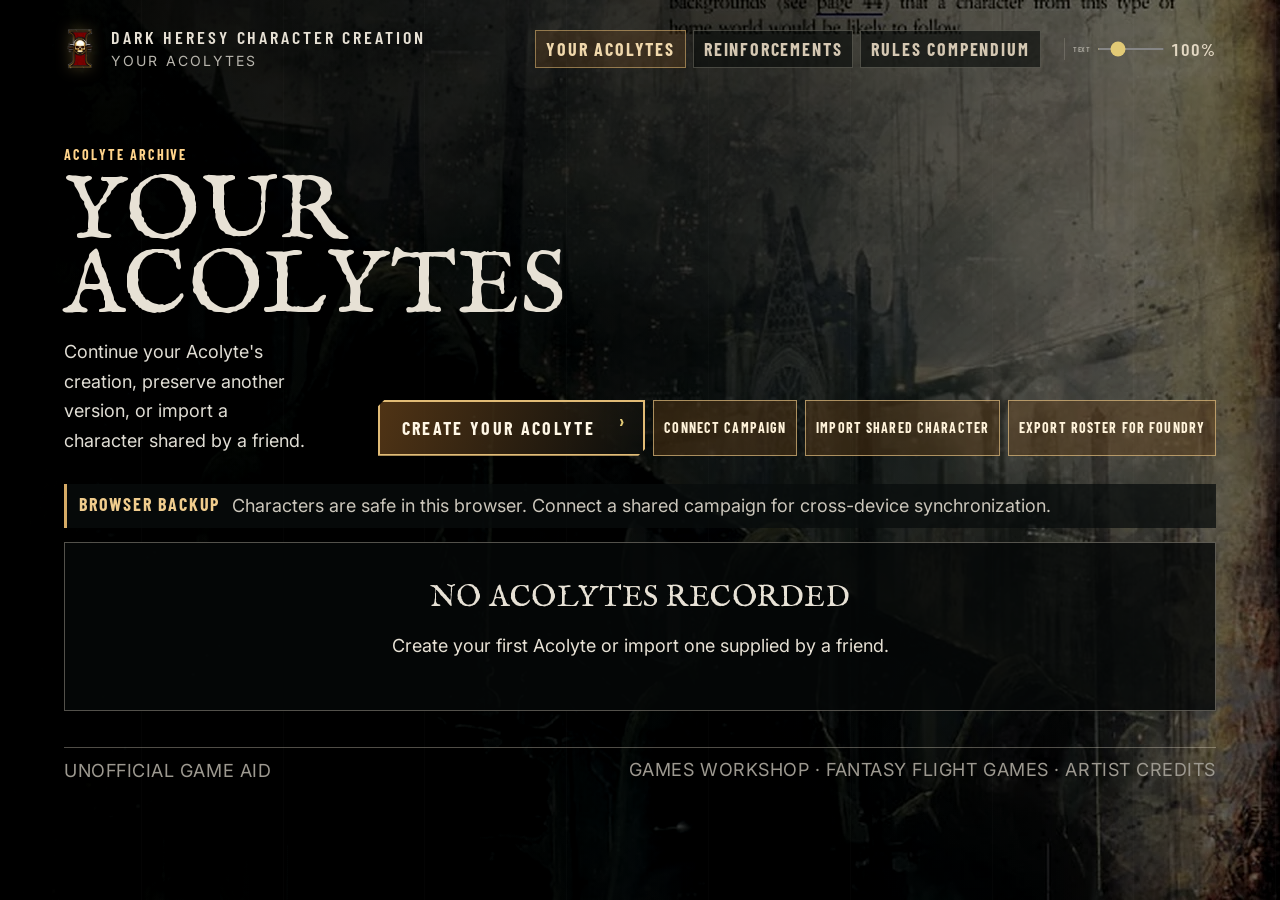
==== hosted/index.html @ 18591104 "Make skill rows direct test controls" ====
<!doctype html>
<html lang="en">
  <head>
    <meta charset="UTF-8" />
    <meta name="viewport" content="width=device-width, initial-scale=1.0" />
    <meta name="theme-color" content="#090d0d" />
    <meta name="dh2-edition" content="hosted" />
    <meta name="description" content="A cinematic Dark Heresy 2E character creation and campaign companion." />
    <title>Acolyte Induction · Dark Heresy 2E</title>
    <link rel="stylesheet" href="./src/styles.css?v=0.41.1" />
  </head>
  <body>
    <div id="app"></div>
    <script type="module" src="./src/main.js?v=0.41.1"></script>
  </body>
</html>
---- hosted/src/styles.css ----
@import url("https://fonts.googleapis.com/css2?family=Barlow+Condensed:wght@400;500;600;700&family=Inter:wght@400;500;600&display=swap");

@font-face {
  font-family: "IM FELL English";
  src:
    local("IM FELL English"),
    url("../public/assets/fonts/im-fell-english/IMFeENrm28P.ttf") format("truetype");
  font-style: normal;
  font-weight: 400;
  font-display: swap;
}

:root {
  color-scheme: dark;
  font-family: Inter, system-ui, sans-serif;
  color: #e7e1d5;
  background: #090d0d;
  --accent: #c88c45;
  --accent-hot: #efb15e;
  --muted: #b8b5ad;
  --line: rgba(235, 226, 208, 0.34);
  --font-antique: "Caslon Antique", "CaslonAntique", "IM FELL English", Georgia, serif;
}

* { box-sizing: border-box; }
html, body, #app { width: 100%; height: 100%; min-height: 100%; margin: 0; overflow: hidden; }
body { font-size: 18px; }
button, input, textarea { font: inherit; }
button { color: inherit; }
input, textarea, select, button { min-width: 0; }
img, canvas { max-width: 100%; }
button:focus-visible, input:focus-visible, textarea:focus-visible {
  outline: 3px solid #fff4d6;
  outline-offset: 4px;
}
select:focus-visible, summary:focus-visible, a:focus-visible {
  outline: 3px solid #fff4d6;
  outline-offset: 4px;
}
.sr-only {
  position: absolute !important;
  width: 1px !important;
  height: 1px !important;
  overflow: hidden !important;
  clip: rect(0, 0, 0, 0) !important;
  white-space: nowrap !important;
  clip-path: inset(50%) !important;
}
.skip-link {
  position: fixed;
  z-index: 100;
  left: 12px;
  top: 8px;
  padding: 10px 14px;
  background: #fff4d6;
  color: #080a09;
  font-weight: 700;
  transform: translateY(-160%);
}
.skip-link:focus { transform: none; }
.mobile-choice-control { display: none; }

.scene {
  --scene-image: none;
  position: relative;
  isolation: isolate;
  height: 100svh;
  min-height: 0;
  overflow: hidden;
  display: grid;
  grid-template-rows: auto 1fr auto;
  padding: 28px clamp(24px, 5vw, 80px) 30px;
  background:
    radial-gradient(circle at 69% 39%, rgba(156, 104, 51, 0.2), transparent 26%),
    linear-gradient(100deg, #070b0b 0%, #0b1111 46%, #121716 100%);
}

/* Every scene reserves the header and footer first. The active scene content may
   use all remaining space, but it can never push navigation below the viewport. */
.scene > .content {
  min-width: 0;
  min-height: 0;
  max-height: 100%;
}

.theme-guard { --accent: #a6a47b; --accent-hot: #d1d09d; }
.theme-assassin { --accent: #b6533f; --accent-hot: #e87857; }
.theme-assessment { --accent: #b9a15e; --accent-hot: #e2ca76; }

.scene::after {
  content: "";
  position: absolute;
  z-index: -3;
  inset: 0;
  background: linear-gradient(90deg, rgba(3, 6, 6, .94) 0%, rgba(3, 6, 6, .64) 48%, rgba(3, 6, 6, .22) 100%);
}

.scene-art {
  position: absolute;
  z-index: -4;
  inset: 0;
  background-image: var(--scene-image),
    repeating-linear-gradient(90deg, transparent 0 11vw, rgba(255,255,255,.018) 11vw calc(11vw + 1px)),
    linear-gradient(135deg, transparent 52%, rgba(100, 86, 59, .14));
  background-size: var(--scene-size, cover), auto, auto;
  background-position: var(--scene-position, 68% center), center, center;
  background-repeat: no-repeat, repeat, no-repeat;
  filter: saturate(.62) contrast(1.08);
  transform: scale(1.015);
  animation: settle 12s ease-out both;
}

html[data-edition="hosted"] .review-sheet {
  background-image:
    linear-gradient(145deg, rgba(6, 12, 12, .95), rgba(19, 21, 17, .88)),
    radial-gradient(circle at 78% 18%, rgba(210, 158, 76, .13), transparent 35%);
}

html[data-edition="hosted"] .sound:disabled {
  cursor: not-allowed;
  opacity: .45;
}

#dice-layer.flat-dice-active #dice-box {
  display: flex;
  align-items: center;
  justify-content: center;
  gap: clamp(12px, 2.8vw, 30px);
  perspective: 700px;
}

.flat-die {
  display: grid;
  width: clamp(68px, 10vw, 118px);
  aspect-ratio: 1;
  place-items: center;
  border: 3px solid #d8b771;
  background:
    linear-gradient(145deg, rgba(127, 36, 31, .98), rgba(51, 12, 13, .98));
  box-shadow:
    inset 0 0 0 3px rgba(10, 13, 12, .9),
    inset 0 0 22px rgba(255, 210, 124, .18),
    0 12px 35px rgba(0, 0, 0, .55);
  color: #fff4cf;
  font: 700 clamp(2rem, 5vw, 4.5rem)/1 "Barlow Condensed", sans-serif;
  clip-path: polygon(12% 0, 88% 0, 100% 12%, 100% 88%, 88% 100%, 12% 100%, 0 88%, 0 12%);
  animation: flat-die-tumble .62s cubic-bezier(.22, .8, .25, 1) both;
}

.flat-die:nth-child(even) {
  animation-direction: reverse;
}

.flat-die.resolved {
  filter: brightness(1.14);
}

@keyframes flat-die-tumble {
  0% { opacity: 0; transform: translate3d(0, -70px, -120px) rotate(0deg) scale(.62); }
  45% { opacity: 1; transform: translate3d(18px, 12px, 30px) rotate(190deg) scale(1.08); }
  72% { transform: translate3d(-7px, -4px, 0) rotate(328deg) scale(.96); }
  100% { transform: translate3d(0, 0, 0) rotate(360deg) scale(1); }
}

.grain {
  position: absolute;
  z-index: 8;
  inset: 0;
  pointer-events: none;
  opacity: .045;
  background-image:
    repeating-linear-gradient(0deg, rgba(255,255,255,.04) 0 1px, transparent 1px 4px),
    repeating-linear-gradient(90deg, transparent 0 7px, rgba(255,255,255,.018) 7px 8px);
}

.fog {
  position: absolute;
  z-index: -1;
  bottom: -8%;
  left: 14%;
  width: 62vw;
  height: 30vh;
  pointer-events: none;
  opacity: .055;
  border-radius: 50%;
  background: radial-gradient(ellipse, rgba(213,199,164,.72), transparent 68%);
  animation: drift 32s ease-in-out infinite alternate;
}

.topbar, .controls { display: flex; align-items: center; position: relative; z-index: 10; }
.topbar { gap: 15px; }
.sigil {
  width: 32px;
  height: 40px;
  display: block;
  flex: 0 0 auto;
  object-fit: contain;
  filter: drop-shadow(0 0 7px rgba(223, 189, 92, .26));
}
.brand { display: flex; flex-direction: column; text-transform: uppercase; }
.brand strong { font: 600 18px/1 "Barlow Condensed", sans-serif; letter-spacing: .16em; }
.brand span { margin-top: 6px; color: var(--muted); font-size: 11px; letter-spacing: .15em; }
.roster-button { margin-left: auto; border: 1px solid rgba(235,226,208,.25); padding: 7px 10px; background: rgba(7,10,9,.62); color: #d4c7b2; font: 700 9px "Barlow Condensed",sans-serif; letter-spacing: .13em; text-transform: uppercase; cursor: pointer; }
.roster-button:hover { border-color: var(--accent); color: #fff0d0; }
.roster-button + .roster-button { margin-left: 0; }
.section-nav {
  display: flex;
  align-items: center;
  gap: 7px;
  margin-left: auto;
}
.section-nav .roster-button { margin-left: 0; }
.section-nav .roster-button[aria-current="page"] {
  border-color: rgba(225, 187, 118, .54);
  background: rgba(112, 75, 32, .3);
  color: #f0d8ac;
  cursor: default;
  opacity: 1;
}
.section-nav-embedded span {
  border: 1px solid rgba(225, 187, 118, .38);
  color: var(--accent-hot);
  font: 700 10px "Barlow Condensed", sans-serif;
  letter-spacing: .14em;
  padding: 8px 11px;
  text-transform: uppercase;
}
.nav-narrow { display: none; }
.audio-controls { display: flex; align-items: center; gap: 8px; }
.sound { width: 42px; height: 36px; padding: 0 8px; display: flex; align-items: center; justify-content: center; gap: 4px; border-radius: 18px; border: 1px solid var(--line); background: rgba(8, 11, 10, .35); cursor: pointer; }
.sound:hover, .sound.playing { border-color: var(--accent); color: var(--accent-hot); }
.sound-icon { min-width: 1em; font-size: 8px; line-height: 1; text-align: center; }
.sound-waves { height: 12px; display: flex; align-items: center; gap: 2px; }
.sound-waves i { display: block; width: 2px; height: 4px; background: currentColor; opacity: .7; }
.sound.playing .sound-waves i { animation: meter .8s ease-in-out infinite alternate; }
.sound.playing .sound-waves i:nth-child(2) { animation-delay: -.4s; }
.sound.playing .sound-waves i:nth-child(3) { animation-delay: -.2s; }
.sound.sound-error { border-color: #a24e3b; color: #d36c52; }
.volume-control, .text-size-control { display: flex; align-items: center; gap: 6px; color: #aaa79e; font: 600 8px "Barlow Condensed",sans-serif; letter-spacing: .12em; }
.volume-control input, .text-size-control input { width: 68px; height: 2px; margin: 0; accent-color: var(--accent-hot); cursor: pointer; }
.text-size-control { padding-left: 8px; border-left: 1px solid rgba(235,226,208,.18); }
.text-size-control output { min-width: 34px; color: #e2d7c2; font-variant-numeric: tabular-nums; letter-spacing: .05em; }

html[data-text-size="medium"] .scene,
html[data-text-size="large"] .scene,
html[data-text-size="extra-large"] .scene {
  padding-top: clamp(12px, 2.2vh, 22px);
  padding-bottom: clamp(12px, 2.2vh, 22px);
}
html[data-text-size="medium"] .content:not(.management-content),
html[data-text-size="large"] .content:not(.management-content),
html[data-text-size="extra-large"] .content:not(.management-content) {
  align-self: stretch;
  display: flex;
  flex-direction: column;
  justify-content: center;
  min-height: 0;
  max-height: 100%;
  margin-top: 5px;
  margin-bottom: 5px;
  overflow-y: auto;
  overscroll-behavior: contain;
  scrollbar-width: thin;
  scrollbar-color: var(--accent) rgba(0,0,0,.2);
  padding-right: 8px;
}
.content.is-overflowing:not(.management-content) {
  align-self: stretch;
  justify-content: flex-start;
  overflow-y: auto;
  overscroll-behavior: contain;
  scrollbar-width: thin;
  scrollbar-color: var(--accent) rgba(0,0,0,.2);
}
html[data-text-size="large"] .scene-review .content,
html[data-text-size="extra-large"] .scene-review .content { max-height: none; overflow: hidden; padding-right: 0; }

html[data-text-size="medium"] .management-content,
html[data-text-size="large"] .management-content,
html[data-text-size="extra-large"] .management-content {
  align-self: stretch;
  display: grid;
  grid-template-rows: auto auto auto auto minmax(0, 1fr);
  width: 100%;
  max-width: 1440px;
  margin: 6px 0;
  overflow: hidden;
}
html[data-text-size="medium"] .management-shell,
html[data-text-size="large"] .management-shell,
html[data-text-size="extra-large"] .management-shell {
  min-height: 0;
  max-height: none;
  margin-top: 8px;
}

html[data-text-size="extra-large"] .brand span,
html[data-text-size="extra-large"] .record {
  display: none;
}
html[data-text-size="extra-large"] .topbar { gap: 9px; }
html[data-text-size="extra-large"] .sigil { width: 27px; height: 34px; }
html[data-text-size="extra-large"] .content h1 { margin-top: 3px; margin-bottom: 7px; }
html[data-text-size="extra-large"] .content .kicker { margin-top: 4px; }
html[data-text-size="extra-large"] .identity-form { gap: 8px; margin-top: 13px; }
html[data-text-size="extra-large"] .identity-form input,
html[data-text-size="extra-large"] .identity-form textarea { padding-top: 5px; padding-bottom: 5px; }
html[data-text-size="extra-large"] .identity-form textarea { min-height: 38px; }
html[data-text-size="extra-large"] .has-selection .catalog-picker { margin-top: 8px; }
html[data-text-size="extra-large"] .choice-card { min-height: 0; padding-top: 11px; padding-bottom: 9px; }
html[data-text-size="extra-large"] .choice-lore { gap: 2px; margin-top: 4px; }
html[data-text-size="extra-large"] .mechanics-panel { margin-top: 5px; }
html[data-text-size="extra-large"] .mechanics-heading { padding-top: 4px; padding-bottom: 3px; }
html[data-text-size="extra-large"] .mechanics-panel dl div { padding-top: 4px; padding-bottom: 4px; }
html[data-text-size="extra-large"] .controls { gap: 12px; }
html[data-text-size="extra-large"] .actions { gap: 12px; }
html[data-text-size="extra-large"] .text-button { padding-top: 7px; padding-bottom: 7px; }
html[data-text-size="extra-large"] .primary-button { min-width: 190px; padding-top: 10px; padding-bottom: 10px; }
html[data-text-size="extra-large"] .progress { gap: 5px; }
html[data-text-size="extra-large"] .progress i { width: 15px; }

.content {
  position: relative; z-index: 2; align-self: center; width: min(720px, 63vw);
  margin: 6vh 0 7vh; animation: reveal .7s cubic-bezier(.2,.8,.2,1) both;
}
.has-selection .content {
  align-self: center;
  width: min(700px,64vw);
  margin: 12px 0;
}
.has-selection .eyebrow { margin: 0 0 4px; }
.has-selection .kicker { margin-top: 8px; font-size: clamp(15px,1.45vw,22px); }
.has-selection h1 { margin: 4px 0 10px; font-size: clamp(42px,5.5vw,76px); line-height: .9; }
.has-selection .lede { max-width: 620px; font-size: clamp(14px,1.15vw,18px); line-height: 1.42; }
.eyebrow, .kicker, h1 { font-family: "Barlow Condensed", sans-serif; text-transform: uppercase; }
.eyebrow { color: #ffd48b; font-size: 14px; line-height: 1.3; letter-spacing: .14em; font-weight: 700; text-shadow: 0 1px 6px #000; }
.kicker { margin: 24px 0 0; color: #d4d0c7; font-size: clamp(18px, 2vw, 28px); line-height: 1.25; letter-spacing: .12em; }
h1 { max-width: 820px; margin: 8px 0 20px; font-size: clamp(52px, 7.2vw, 112px); letter-spacing: -.02em; line-height: .82; font-weight: 500; text-wrap: balance; }
.lede { max-width: 640px; margin: 0; color: #e0ddd4; font-size: clamp(17px, 1.4vw, 21px); line-height: 1.65; text-wrap: balance; text-shadow: 0 1px 8px #000; }

.facts { display: grid; grid-template-columns: repeat(2, minmax(180px, 1fr)); gap: 1px; max-width: 600px; margin: 34px 0 0; background: var(--line); border: 1px solid var(--line); }
.facts div { padding: 13px 16px; background: rgba(8, 12, 11, .78); backdrop-filter: blur(12px); }
.facts dt { color: #8f8d85; font-size: 9px; letter-spacing: .17em; text-transform: uppercase; }
.facts dd { margin: 5px 0 0; font: 500 17px "Barlow Condensed", sans-serif; letter-spacing: .04em; }

.catalog-picker { display: grid; grid-template-columns: 42px minmax(0, 500px) 42px; align-items: center; gap: 14px; margin-top: 20px; }
.has-selection .catalog-picker { grid-template-columns: 38px minmax(0, 440px) 38px; gap: 11px; }
.catalog-arrow { width: 42px; height: 68px; border: 1px solid var(--line); background: rgba(5,8,8,.48); color: var(--accent-hot); font-size: 28px; cursor: pointer; }
.catalog-arrow:hover { border-color: var(--accent); background: rgba(126,83,38,.18); }
.choice-card { position: relative; min-height: 120px; padding: 20px 22px 15px; border: 2px solid rgba(236,218,181,.62); background: linear-gradient(110deg,rgba(5,9,8,.94),rgba(13,15,13,.82)); backdrop-filter: blur(14px); clip-path: polygon(8px 0,100% 0,100% calc(100% - 8px),calc(100% - 8px) 100%,0 100%,0 8px); box-shadow: inset 0 0 0 1px rgba(0,0,0,.7), 0 12px 42px rgba(0,0,0,.28); }
.selection-state { position: absolute; right: 14px; top: 10px; color: #fff2d1; font: 700 10px "Barlow Condensed",sans-serif; letter-spacing: .13em; text-transform: uppercase; }
.choice-card h2 { margin: 2px 0 6px; font: 500 25px "Barlow Condensed",sans-serif; text-transform: uppercase; letter-spacing: .04em; }
.choice-card > p:not(.choice-source) { margin: 0; color: #ddd9cf; font-size: 14px; line-height: 1.4; }
.choice-lore { display: grid; gap: 5px; margin: 8px 0 0; padding: 0; list-style: none; }
.choice-lore li { position: relative; padding-left: 14px; color: #e8e4db; font-size: 12px; line-height: 1.45; }
.choice-lore li::before { content: ""; position: absolute; left: 0; top: .52em; width: 6px; height: 1px; background: var(--accent-hot); box-shadow: 0 0 5px var(--accent); }
.choice-card > span:not(.selection-state) { display: inline-block; margin-top: 8px; color: #f0dfbc; font: 600 12px "Barlow Condensed",sans-serif; letter-spacing: .08em; text-transform: uppercase; }
.choice-source { margin: 0; color: #ffd48b; font-size: 11px; font-weight: 600; letter-spacing: .16em; text-transform: uppercase; }
.catalog-slots { display: grid; grid-template-columns: repeat(var(--slot-count),minmax(8px,1fr)); gap: 6px; width: min(440px,calc(100% - 98px)); margin: 9px 0 0 49px; }
.catalog-slot { height: 5px; min-width: 0; border: 0; padding: 0; background: rgba(224,216,199,.22); box-shadow: inset 0 0 0 1px rgba(255,255,255,.05); cursor: pointer; transition: background-color .16s ease,box-shadow .16s ease,transform .16s ease; }
.catalog-slot:hover { background: rgba(239,177,94,.58); transform: scaleY(1.45); }
.catalog-slot.active { background: var(--accent-hot); box-shadow: 0 0 9px var(--accent),inset 0 0 0 1px rgba(255,255,255,.55); transform: scaleY(1.45); }
.catalog-randomizers {
  display: grid;
  grid-template-columns: repeat(2, minmax(0, 1fr));
  gap: 7px;
  width: min(440px, calc(100% - 98px));
  margin: 10px 0 0 49px;
}
.catalog-randomizers .compact-button {
  min-width: 0;
  border-color: rgba(225, 187, 118, .34);
  background: rgba(5, 9, 8, .76);
}
.catalog-randomizers .compact-button:hover,
.catalog-randomizers .compact-button:focus-visible {
  border-color: #e1bb76;
  background: rgba(112, 75, 32, .35);
}
.catalog-randomizers small {
  grid-column: 1 / -1;
  color: #c4bfb4;
  font-size: 11px;
  line-height: 1.5;
}
.catalog-stage-layout,
.catalog-selection-column { min-width: 0; }
.catalog-stage-layout { flex: 0 0 auto; }

.identity-form { display: grid; gap: 16px; max-width: 580px; margin-top: 30px; position: relative; z-index: 30; pointer-events: auto; }
.identity-form label { display: grid; gap: 7px; }
.identity-form label span { color: #a9a69d; font-size: 9px; letter-spacing: .17em; text-transform: uppercase; }
.identity-form input, .identity-form textarea { width: 100%; border: 0; border-bottom: 1px solid var(--line); padding: 10px 2px; background: rgba(6, 10, 9, .36); color: #eee9de; outline: none; pointer-events: auto; user-select: text; cursor: text; }
.identity-form input:focus, .identity-form textarea:focus { border-color: var(--accent-hot); }
.identity-form input:first-of-type { font: 500 22px "Barlow Condensed", sans-serif; letter-spacing: .06em; text-transform: uppercase; }
.identity-form textarea { min-height: 56px; resize: vertical; }
.split-fields { display: grid; grid-template-columns: 1fr 1fr; gap: 18px; }
.personal-history-card { max-height: 42vh; overflow: auto; border: 1px solid rgba(225,187,118,.28); background: rgba(5,9,8,.62); }
.personal-history-card summary { display: flex; justify-content: space-between; gap: 16px; padding: 11px 13px; color: #f1d29a; cursor: pointer; }
.personal-history-card summary strong { font: 700 13px "Barlow Condensed",sans-serif; letter-spacing: .07em; text-transform: uppercase; }
.personal-history-card summary span { color: #aaa69d; font-size: 10px; }
.personal-history-card > p { margin: 0; padding: 0 13px 10px; color: #bbb6aa; font-size: 11px; line-height: 1.45; }
.personal-history-grid { display: grid; grid-template-columns: repeat(2,minmax(0,1fr)); gap: 11px; padding: 0 13px 13px; }
.personal-history-grid label:last-child { grid-column: 1 / -1; }
.personal-history-grid textarea { min-height: 52px; padding: 7px 8px; border: 1px solid rgba(255,255,255,.16); }

.record { position: absolute; z-index: 2; right: clamp(24px, 5vw, 80px); top: 50%; width: 180px; padding: 14px 0 14px 18px; border-left: 1px solid var(--line); transform: translateY(-50%); }
.record span { color: var(--muted); font-size: 10px; letter-spacing: .18em; text-transform: uppercase; }
.record strong { display: block; margin: 9px 0 12px; font: 500 17px "Barlow Condensed", sans-serif; text-transform: uppercase; letter-spacing: .06em; }
.record p { margin: 6px 0; color: #d0cdc4; font-size: 13px; }
.has-selection .record { top: 15%; transform: none; }
.mechanics-panel { position: static; width: 100%; overflow: hidden; margin-top: 12px; border: 1px solid rgba(238,219,181,.56); border-top-width: 3px; padding: 0; background: linear-gradient(145deg,rgba(5,8,8,.9),rgba(13,16,15,.78)); box-shadow: 0 18px 60px rgba(0,0,0,.35), inset 0 0 30px rgba(196,138,62,.04); backdrop-filter: blur(12px); clip-path: polygon(9px 0,100% 0,100% calc(100% - 9px),calc(100% - 9px) 100%,0 100%,0 9px); }
.mechanics-heading { padding: 7px 12px 6px; border-bottom: 1px solid var(--line); background: repeating-linear-gradient(90deg,rgba(255,255,255,.025) 0 1px,transparent 1px 8px); text-transform: uppercase; }
.mechanics-heading strong { display: block; color: #fff8e8; font: 600 16px "Barlow Condensed",sans-serif; letter-spacing: .06em; }
.mechanics-panel dl { display: grid; grid-template-columns: repeat(2,minmax(0,1fr)); margin: 0; }
.mechanics-panel dl div { display: grid; grid-template-columns: 92px 1fr; gap: 8px; min-width: 0; padding: 7px 10px; border-right: 1px solid rgba(235,226,208,.17); border-bottom: 1px solid rgba(235,226,208,.17); }
.mechanics-panel dl div:last-child { border-bottom: 0; }
.mechanics-panel dt { color: #f2d7a4; font: 700 10px/1.25 "Barlow Condensed",sans-serif; letter-spacing: .07em; text-transform: uppercase; }
.mechanics-panel dd { margin: 0; color: #ebe7df; font-size: 11px; line-height: 1.45; }
.psyker-path-clarification { display: grid; grid-template-columns: auto minmax(0,1fr); gap: 10px; margin: 10px; border: 1px solid rgba(198,153,79,.55); padding: 10px 12px; background: linear-gradient(135deg,rgba(65,38,76,.72),rgba(10,15,17,.88)); box-shadow: inset 3px 0 0 #c6974f; }
.psyker-path-mark { display: grid; place-items: center; width: 32px; height: 32px; border: 1px solid rgba(230,206,154,.5); color: #f0d49c; font: 700 19px/1 Georgia,serif; }
.psyker-path-clarification strong { color: #fff2d2; font: 700 13px/1.25 "Barlow Condensed",sans-serif; letter-spacing: .025em; }
.psyker-path-clarification p { margin: 4px 0; color: #eee8dd; font-size: 11px; line-height: 1.5; }
.psyker-path-clarification small { display: block; color: #d9c58f; font-size: 10px; line-height: 1.45; }
.elite-inspector > .psyker-path-clarification { grid-column: 1 / -1; margin: 0; }
.mechanic-modifiers {
  display: flex;
  flex-wrap: wrap;
  align-items: baseline;
  gap: 4px 10px;
}
.mechanic-modifier { white-space: nowrap; }
.controls { justify-content: space-between; gap: 24px; }
.actions { display: flex; align-items: center; gap: 24px; }
.text-button { border: 0; padding: 12px 0; background: transparent; color: #d3cfc5; font: 700 13px "Barlow Condensed", sans-serif; letter-spacing: .16em; text-transform: uppercase; cursor: pointer; }
.text-button:hover:not(:disabled) { color: #fff; }
.text-button:disabled { opacity: .25; cursor: default; }

#characteristic-roll-dialog { width: min(46rem, calc(100vw - 2rem)); max-height: 85dvh; overflow-y: auto; }
.characteristic-roll-results { display: grid; grid-template-columns: repeat(2, minmax(0, 1fr)); column-gap: 1.5rem; margin: 1rem 0; }
@media (max-width: 600px) { .characteristic-roll-results { grid-template-columns: minmax(0, 1fr); } }
.characteristic-roll-results > div { display: grid; grid-template-columns: minmax(0, 1fr) auto; gap: .15rem .75rem; padding: .55rem 0; border-bottom: 1px solid #665331; }
.characteristic-roll-results strong { color: #f2d58b; overflow-wrap: anywhere; }
.characteristic-roll-results span { grid-column: 1; font-size: .85em; color: #c8c3b7; line-height: 1.4; }
.characteristic-roll-results b { grid-column: 2; grid-row: 1 / span 2; align-self: center; font-size: 1.4em; color: #fff0c8; font-variant-numeric: tabular-nums; }
.primary-button { min-width: 220px; border: 2px solid #e1bb76; padding: 15px 17px 15px 22px; display: flex; justify-content: space-between; gap: 24px; background: linear-gradient(110deg, rgba(137, 89, 37, .58), rgba(13, 15, 13, .86)); color: #fff7e6; font: 700 14px "Barlow Condensed", sans-serif; letter-spacing: .13em; text-transform: uppercase; cursor: pointer; clip-path: polygon(7px 0, 100% 0, 100% calc(100% - 7px), calc(100% - 7px) 100%, 0 100%, 0 7px); }
.primary-button:hover { border-color: var(--accent-hot); box-shadow: 0 0 28px rgba(199, 136, 60, .15); }
.primary-button:disabled { border-color: rgba(255,255,255,.18); background: rgba(45,43,39,.5); color: #858077; box-shadow: none; cursor: not-allowed; }
.primary-button span { color: var(--accent-hot); font-size: 18px; line-height: .55; }
.progress { display: flex; gap: 8px; }
.progress i { width: 22px; height: 2px; background: rgba(255,255,255,.16); }
.progress i.done { background: rgba(205, 176, 126, .45); }
.progress i.active { background: var(--accent-hot); box-shadow: 0 0 9px var(--accent); }

.management-scene::after { background: linear-gradient(90deg,rgba(3,6,6,.97),rgba(3,6,6,.89) 68%,rgba(3,6,6,.7)); }
.management-scene .record { display: none; }
.management-content {
  align-self: stretch;
  justify-self: center;
  display: grid;
  grid-template-rows: auto auto auto auto minmax(0,1fr);
  width: 100%;
  max-width: 1440px;
  min-width: 0;
  min-height: 0;
  margin: clamp(5px,1.3vh,12px) 0;
  overflow: hidden;
}
.management-content > .eyebrow { grid-row: 1; }
.management-content > .kicker { grid-row: 2; }
.management-content > h1 { grid-row: 3; }
.management-content > .lede { grid-row: 4; }
.management-content > .management-shell { grid-row:5; }
.management-content .kicker { margin-top: 7px; font-size: 16px; }
.management-content h1 { margin: 4px 0 8px; font-size: clamp(35px,4vw,58px); line-height: .94; }
.management-content .lede { max-width: 900px; font-size: 14px; line-height: 1.5; }
.management-shell { min-height: 0; max-height: none; margin-top: 9px; overflow: auto; border: 1px solid var(--line); background: rgba(6,9,9,.82); box-shadow: 0 18px 60px rgba(0,0,0,.32); backdrop-filter: blur(14px); }
.management-heading { display: flex; justify-content: space-between; gap: 20px; padding: 11px 14px; border-bottom: 1px solid var(--line); color: #d8d3c7; font-size: 12px; }
.management-heading span { color: var(--accent-hot); text-transform: uppercase; letter-spacing: .12em; }
.characteristic-grid { display: grid; grid-template-columns: repeat(2,minmax(0,1fr)); }
.characteristic-entry { display: grid; grid-template-columns: minmax(130px,1fr) 72px minmax(160px,1.1fr); align-items: center; gap: 10px; min-height: 82px; padding: 9px 12px; border-right: 1px solid rgba(255,255,255,.1); border-bottom: 1px solid rgba(255,255,255,.1); }
.characteristic-entry.complete { background: linear-gradient(90deg,rgba(122,91,42,.13),transparent); }
.fixed-characteristic { border-left:2px solid rgba(198,154,75,.55); }
.fixed-characteristic > p { margin:0; max-width:270px; color:#b8b1a5; font:11px/1.4 Arial,sans-serif; }
.characteristic-name { display: grid; grid-template-columns: 31px 1fr; align-items: center; }
.characteristic-name > span { grid-row: 1 / 3; color: var(--accent-hot); font: 600 20px "Barlow Condensed",sans-serif; }
.characteristic-name strong { font: 600 16px "Barlow Condensed",sans-serif; text-transform: uppercase; letter-spacing: .05em; }
.characteristic-name small,.characteristic-result small,.advance-rows small { display: block; color: #aaa69d; font-size: 9px; line-height: 1.3; }
.characteristic-result strong { display: block; color: #fff4dc; font: 600 31px "Barlow Condensed",sans-serif; }
.roll-actions,.dual-actions { display: flex; align-items: center; gap: 8px; }
.compact-button { border: 1px solid rgba(229,194,130,.68); padding: 8px 10px; background: rgba(104,68,28,.42); color: #fff3da; font: 700 11px "Barlow Condensed",sans-serif; letter-spacing: .08em; text-transform: uppercase; cursor: pointer; }
.compact-button:hover { border-color: var(--accent-hot); background: rgba(137,89,37,.58); }
.manual-result { display: grid; gap: 3px; color: #aaa69d; font-size: 8px; letter-spacing: .1em; text-transform: uppercase; }
.manual-result input { width: 74px; border: 1px solid rgba(255,255,255,.22); padding: 7px 6px; background: #080c0b; color: #fff; }
.rules-footnote { margin: 0; padding: 9px 13px; color: #bbb6aa; font-size: 10px; }
.ceremony-grid { display: grid; grid-template-columns: repeat(2,minmax(0,1fr)); overflow: hidden; }
.ceremony-card { min-height: 280px; padding: 28px; border-right: 1px solid var(--line); }
.ceremony-card h2,.grant-panel h2,.advance-shop h2,.validation-panel h2 { margin: 5px 0 12px; font: 500 28px "Barlow Condensed",sans-serif; text-transform: uppercase; }
.ceremony-card > p:not(.choice-source) { max-width: 440px; color: #c8c3b8; line-height: 1.55; }
.ceremony-result { margin: 25px 0; color: #fff0cf; font: 600 54px "Barlow Condensed",sans-serif; }
.ceremony-result span { display: block; color: #bdb7ac; font: 500 13px Inter,sans-serif; }
.scene-characteristics .management-content > .lede,
.scene-fateWounds .management-content > .lede,
.scene-divination .management-content > .lede { display:none; }
.scene-fateWounds .management-content { grid-template-rows:auto auto auto auto minmax(0,1fr); }
.scene-fateWounds .ceremony-grid { align-self:start; align-content:start; }
.scene-fateWounds .ceremony-card { min-height:0; padding:18px 22px 20px; }
.scene-fateWounds .ceremony-card h2 { margin:0 0 4px; font-size:25px; }
.scene-fateWounds .ceremony-card > p { margin:0; font-size:11px; }
.scene-fateWounds .ceremony-result { margin:14px 0; font-size:42px; }
.divination-layout { display: grid; grid-template-columns: minmax(0,1.25fr) minmax(280px,.75fr); }
.divination-card,.divination-reference { min-height: 315px; padding: 24px; }
.divination-card { border-right: 1px solid var(--line); }
.divination-card h2 { max-width: 700px; margin: 8px 0 10px; color: #fff0d0; font: 500 clamp(28px,3vw,46px) "Barlow Condensed",sans-serif; line-height: 1; text-transform: uppercase; }
.divination-card > p:not(.choice-source),.divination-reference > p:not(.choice-source) { color: #cbc5b8; font-size: 12px; line-height: 1.55; }
.divination-die { margin: 20px 0; color: #fff3d8; font: 600 62px "Barlow Condensed",sans-serif; line-height: .85; }
.divination-die span { display: block; margin-top: 9px; color: #a9a49a; font: 600 9px Inter,sans-serif; letter-spacing: .16em; text-transform: uppercase; }
.divination-reference dl { display: grid; grid-template-columns: 76px 1fr; margin: 18px 0 0; border-top: 1px solid var(--line); }
.divination-reference dt,.divination-reference dd { margin: 0; padding: 9px 0; border-bottom: 1px solid var(--line); font-size: 11px; line-height: 1.45; }
.divination-reference dt { color: #e8c88e; font: 700 10px "Barlow Condensed",sans-serif; letter-spacing: .08em; text-transform: uppercase; }
.divination-reference dd { color: #ded8cc; }
.divination-adjustments { display: grid; gap: 7px; margin-top: 12px; }
.divination-resolution-card { display: grid; gap: 8px; border: 1px solid rgba(225,187,118,.32); padding: 10px; background: rgba(110,76,35,.13); }
.divination-resolution-card > strong { color: #ffe4ad; font: 600 15px "Barlow Condensed",sans-serif; text-transform: uppercase; }
.divination-resolution-card > span,.divination-resolution-card > p { margin: 0; color: #c7c1b5; font-size: 10px; line-height: 1.45; }
.divination-resolution-card label,.exceptional-panel > label,.exceptional-result > label { display: grid; gap: 5px; color: #c5bfb4; font-size: 9px; letter-spacing: .08em; text-transform: uppercase; }
.divination-resolution-card select,.exceptional-panel select,.exceptional-result input { width: 100%; min-height: 38px; }
.applied-change,.divination-choice { display: grid; grid-template-columns: 1fr auto; align-items: center; gap: 10px; border: 1px solid rgba(225,187,118,.32); padding: 8px 10px; background: rgba(110,76,35,.16); }
.applied-change span,.divination-choice span { color: #bcb6aa; font-size: 8px; letter-spacing: .11em; text-transform: uppercase; }
.applied-change strong { color: #ffe4ad; font: 600 15px "Barlow Condensed",sans-serif; text-transform: uppercase; }
.divination-choice select { min-width: 150px; padding: 6px 8px; }
.aptitude-ledger { display: grid; grid-template-columns: 1fr 1.2fr 1fr; min-height: 310px; }
.aptitude-ledger section { padding: 20px; border-right: 1px solid var(--line); }
.scene-aptitudes .management-content > .management-shell {
  align-self: center;
  width: 100%;
  max-height: 100%;
  margin-top: 0;
}
html[data-text-size="large"] .scene-aptitudes .management-content > .kicker,
html[data-text-size="extra-large"] .scene-aptitudes .management-content > .kicker,
html[data-text-size="extra-large"] .scene-aptitudes .management-content > .lede {
  display: none;
}
html[data-text-size="extra-large"] .scene-aptitudes .management-content > h1 {
  font-size: 36px;
}
.tag-list { display: flex; flex-wrap: wrap; gap: 7px; margin-top: 13px; }
.tag-list span { border: 1px solid rgba(255,255,255,.19); padding: 6px 8px; background: rgba(255,255,255,.04); color: #d8d4ca; font-size: 10px; text-transform: uppercase; }
.tag-list.final span { border-color: rgba(225,187,118,.48); color: #ffe6b6; }
.replacement-grid { display: grid; gap: 12px; margin-top: 15px; }
.replacement-grid label,.acquisition-list label { display: grid; gap: 5px; color: #aaa69d; font-size: 9px; letter-spacing: .1em; text-transform: uppercase; }
select,.acquisition-list input,.choice-resolution textarea { border: 1px solid rgba(255,255,255,.2); padding: 9px; background: #080c0b; color: #eee7d9; }
.grants-grid,.equipment-layout { display: grid; grid-template-columns: repeat(2,minmax(0,1fr)); }
.grants-grid { grid-template-columns: repeat(4,minmax(0,1fr)); }
.grant-panel { min-height: 110px; padding: 13px; border-right: 1px solid var(--line); border-bottom: 1px solid var(--line); }
.grant-panel p { color: #aaa69d; font-size: 11px; line-height: 1.45; }
.grant-entry { padding: 7px 9px; border-left: 2px solid var(--accent); color: #ddd8ce; font-size: 11px; line-height: 1.4; }
.grant-entry + .grant-entry { margin-top: 5px; }
.grant-choice-list { display: grid; gap: 8px; margin-top: 10px; }
.grant-choice-list label { display: grid; grid-template-columns: minmax(0,1fr) minmax(130px,.8fr); align-items: center; gap: 8px; color: #ddd8ce; font-size: 10px; }
.grant-choice-list label span { min-width: 0; }
.grant-choice-list small { display: block; overflow: hidden; color: #99958c; font-size: 8px; line-height: 1.25; text-overflow: ellipsis; white-space: nowrap; }
.grant-choice-item { display: grid; align-content: start; gap: 8px; min-width: 0; }
.grant-choice-item.has-talent-comparison { grid-column: 1 / -1; }
.starting-talent-comparison { display: grid; gap: 8px; border: 1px solid rgba(225,187,118,.32); padding: 9px; background: rgba(3,7,7,.7); }
.starting-talent-comparison > p { margin: 0; color: #c7c1b5; font-size: 10px; line-height: 1.45; }
.starting-talent-comparison > p strong { color: #f2d29b; }
.starting-talent-options { display: grid; grid-template-columns: repeat(2,minmax(0,1fr)); gap: 7px; }
.starting-talent-option { display: grid; align-content: start; gap: 6px; min-width: 0; border: 1px solid rgba(255,255,255,.13); padding: 9px; background: rgba(255,255,255,.025); }
.starting-talent-option.selected { border-color: #dfb36c; background: linear-gradient(145deg,rgba(151,100,37,.25),rgba(8,12,11,.82)); box-shadow: inset 2px 0 #dfb36c; }
.starting-talent-option header,.starting-talent-option footer { display: flex; align-items: baseline; justify-content: space-between; gap: 8px; }
.starting-talent-option header strong { color: #fff0d5; font: 600 14px/1.2 "Barlow Condensed",sans-serif; text-transform: uppercase; }
.starting-talent-option header span { color: #d9b778; font: 700 8px/1.2 "Barlow Condensed",sans-serif; letter-spacing: .08em; text-transform: uppercase; }
.starting-talent-option p { margin: 0; color: #ddd8ce; font-size: 10px; line-height: 1.5; }
.starting-talent-option footer { border-top: 1px solid rgba(255,255,255,.08); padding-top: 6px; color: #b7b1a6; font-size: 8px; line-height: 1.35; }
.starting-talent-option footer span { min-width: 0; }
.starting-talent-option footer small { flex: 0 0 auto; overflow: visible; color: #8f8a81; text-overflow: clip; white-space: normal; }
.starting-consequences {
  grid-column: 1 / -1;
  display: grid;
  grid-template-columns: repeat(auto-fit,minmax(min(360px,100%),1fr));
  min-width: 0;
}
.starting-consequences .exceptional-panel { grid-column: auto; }
.exceptional-panel { display: grid; align-content: start; gap: 9px; }
.exceptional-panel h2,.exceptional-panel p { margin: 0; }
.exceptional-result { display: grid; grid-template-columns: auto minmax(0,1fr); gap: 5px 10px; border: 1px solid rgba(225,187,118,.26); padding: 10px; background: rgba(4,8,7,.62); }
.exceptional-result > span { grid-row: 1 / span 2; min-width: 38px; color: #e8c88e; font: 700 12px "Barlow Condensed",sans-serif; }
.exceptional-result > div > strong { color: #fff0d1; font: 600 16px "Barlow Condensed",sans-serif; }
.exceptional-result > div > p { margin: 3px 0 0; color: #c7c1b5; font-size: 10px; line-height: 1.4; }
.exceptional-result > label,.exceptional-magnitude { grid-column: 1 / -1; }
.exceptional-magnitude { display: grid; grid-template-columns: minmax(0,1fr) auto auto; align-items: end; gap: 8px; border-top: 1px solid rgba(255,255,255,.1); padding-top: 8px; }
.exceptional-magnitude p { margin: 0; }
.exceptional-magnitude p strong,.exceptional-magnitude p span { display: block; }
.exceptional-magnitude p strong { color: #e8c88e; font-size: 10px; }
.exceptional-magnitude p span { color: #aaa69d; font-size: 9px; }

.scene-grants .management-content {
  align-self: stretch;
  display: grid;
  grid-template-rows: auto auto auto auto minmax(0,1fr);
  width: 100%;
  min-height: 0;
  margin: 8px 0;
}
.scene-grants .management-content > .eyebrow { margin: 0 0 2px; }
.scene-grants .management-content > .kicker { display: none; }
.scene-grants .management-content > h1 { margin: 0 0 4px; font-size: clamp(30px,3.2vw,48px); }
.scene-grants .management-content > .lede { margin: 0 0 7px; max-width: 1050px; }
.scene-grants .grants-grid {
  width: 100%;
  min-height: 0;
  max-height: none;
  margin-top: 0;
  grid-auto-rows: max-content;
  overflow: auto;
  align-content: start;
}
.scene-grants [data-grant-group="initial-skills"],
.scene-grants [data-grant-group="talents-and-traits"] { grid-column: span 2; }
.scene-grants [data-grant-group="granted-choices"] { grid-column: 1 / -1; }
.scene-grants .grant-entry { display: inline-block; margin: 3px 4px 3px 0; vertical-align: top; }
.scene-grants .grant-entry + .grant-entry { margin-top: 3px; }
.scene-grants .choice-resolution {
  display: grid;
  grid-template-columns: minmax(180px,.55fr) minmax(0,2fr);
  align-items: start;
  gap: 0 18px;
}
.scene-grants .choice-resolution h2,
.scene-grants .choice-resolution > p { grid-column: 1; }
.scene-grants .grant-choice-list {
  grid-column: 2;
  grid-row: 1 / span 2;
  grid-template-columns: repeat(2,minmax(0,1fr));
  margin-top: 0;
}
html[data-text-size="large"] .scene-grants .management-content > .lede,
html[data-text-size="extra-large"] .scene-grants .management-content > .lede { display: none; }
html[data-text-size="large"] .scene-grants .management-content > h1,
html[data-text-size="extra-large"] .scene-grants .management-content > h1 { font-size: 38px; }
html[data-text-size="large"] .scene-grants .grants-grid,
html[data-text-size="extra-large"] .scene-grants .grants-grid {
  grid-template-columns: repeat(2,minmax(0,1fr));
  grid-auto-rows: max-content;
  overflow-x: hidden;
  overflow-y: auto;
}
html[data-text-size="large"] .scene-grants .grant-panel,
html[data-text-size="extra-large"] .scene-grants .grant-panel { min-height: 0; overflow: visible; }
html[data-text-size="large"] .scene-grants .choice-resolution,
html[data-text-size="extra-large"] .scene-grants .choice-resolution { display: block; }
html[data-text-size="large"] .scene-grants .grant-choice-list,
html[data-text-size="extra-large"] .scene-grants .grant-choice-list {
  grid-template-columns: 1fr;
  grid-column: 1;
  grid-row: auto;
  margin-top: 10px;
}
html[data-text-size="large"] .starting-talent-option footer,
html[data-text-size="extra-large"] .starting-talent-option footer { align-items: flex-start; flex-wrap: wrap; }
.scene-grants .grant-entry,.scene-grants .grant-panel p { overflow-wrap: break-word; word-break: normal; }
.acquisition-list { display: grid; gap: 11px; margin-top: 15px; }
.scene-equipment .management-content > .eyebrow { margin-bottom: 2px; }
.scene-equipment .management-content > .kicker { margin-top: 2px; }
.scene-equipment .management-content > h1 { margin: 2px 0 5px; font-size: clamp(30px,3.4vw,50px); }
.scene-equipment .management-content > .lede { margin: 0 0 7px; max-width: 1050px; line-height: 1.35; }
.scene-equipment { padding-right: clamp(18px,3vw,48px); padding-left: clamp(18px,3vw,48px); }
.scene-equipment .armoury-layout { height: 100%; margin-top: 0; }
html[data-text-size="medium"] .scene-equipment .armoury-layout,
html[data-text-size="large"] .scene-equipment .armoury-layout,
html[data-text-size="extra-large"] .scene-equipment .armoury-layout { margin-top: 0; }
.armoury-layout { display: grid; grid-template-columns: minmax(310px,.74fr) minmax(0,1.66fr); min-width: 0; height: min(72vh,620px); overflow: hidden; }
.armoury-browser { display: grid; grid-template-rows: auto 1fr; min-height: 0; border-right: 1px solid var(--line); }
.armoury-toolbar { min-width: 0; overflow: hidden; padding: 14px; border-bottom: 1px solid var(--line); background: rgba(4,7,7,.82); }
.armoury-toolbar label { display: grid; gap: 4px; color: #b8b2a7; font-size: 8px; letter-spacing: .12em; text-transform: uppercase; }
.armoury-toolbar input { width: 100%; min-height: 42px; border: 1px solid rgba(255,255,255,.22); padding: 9px 10px; background: #080c0b; color: #fff1d5; }
.armoury-availability-filter { display: grid; gap: 6px; margin-top: 10px; }
.armoury-availability-filter > span { color: #b8b2a7; font: 700 8px/1.2 "Barlow Condensed",sans-serif; letter-spacing: .12em; text-transform: uppercase; }
.armoury-availability-filter > select { display: none; width: 100%; min-width: 0; min-height: 42px; border: 1px solid #d3a55c; padding: 7px 34px 7px 9px; background: #10100d; color: #ffe7b9; font-weight: 600; }
.armoury-availability-filter > div { display: grid; grid-template-columns: repeat(3,minmax(0,1fr)); gap: 5px; }
.armoury-availability-filter button { min-width: 0; min-height: 36px; border: 1px solid rgba(255,255,255,.15); padding: 5px; background: rgba(255,255,255,.035); color: #bbb6ac; font: 600 8px/1.15 "Barlow Condensed",sans-serif; letter-spacing: .035em; text-transform: uppercase; cursor: pointer; }
.armoury-availability-filter button small { display: block; margin-top: 2px; color: #8f8a81; font: 700 7px/1 "Barlow Condensed",sans-serif; }
.armoury-availability-filter button.active { border-color: #d3a55c; background: rgba(151,100,37,.34); color: #ffe7b9; box-shadow: inset 0 -2px #d3a55c; }
.armoury-availability-filter button.active small { color: #e4c68d; }
.armoury-availability-filter > small { color: #9e998f; font-size: 7px; line-height: 1.35; }
.armoury-categories { display: flex; width: 100%; min-width: 0; max-width: 100%; flex-wrap: wrap; gap: 6px; margin-top: 10px; }
.armoury-categories button { flex: 1 1 126px; min-height: 38px; border: 1px solid rgba(255,255,255,.15); padding: 6px 8px; background: rgba(255,255,255,.035); color: #b9b4aa; font: 600 8px/1.2 "Barlow Condensed",sans-serif; letter-spacing: .05em; text-align: center; text-transform: uppercase; cursor: pointer; }
.armoury-categories button.active { border-color: #d3a55c; background: rgba(151,100,37,.34); color: #ffe7b9; }
.armoury-list { min-height: 0; overflow-y: auto; scrollbar-color: #a77a3e #090d0c; scrollbar-width: thin; }
.armoury-item { position: relative; display: grid; width: 100%; grid-template-columns: minmax(0,1.35fr) minmax(86px,.65fr); gap: 5px 12px; overflow: hidden; border: 0; border-bottom: 1px solid rgba(255,255,255,.09); padding: 11px 12px; background: rgba(4,7,7,.68); color: #aaa69d; text-align: left; cursor: pointer; }
.armoury-item[hidden],.armoury-empty[hidden] { display: none; }
.armoury-empty { margin: 16px; border: 1px dashed rgba(255,255,255,.16); padding: 14px; color: #aaa49a; font-size: 10px; line-height: 1.45; text-align: center; }
.armoury-item:hover,.armoury-item.selected { background: linear-gradient(90deg,rgba(151,100,37,.3),rgba(8,12,11,.86)); }
.armoury-item.selected { box-shadow: inset 2px 0 #dfb36c; }
.armoury-item .item-name { color: #fff0d5; font: 600 16px/1.12 "Barlow Condensed",sans-serif; letter-spacing: .015em; text-transform: uppercase; }
.armoury-item span,.armoury-item em { font-size: 8px; font-style: normal; line-height: 1.3; }
.armoury-item strong,.armoury-item span { min-width: 0; overflow-wrap: anywhere; }
.armoury-item .item-category { align-self: start; padding-top: 2px; color: #d9b271; letter-spacing: .07em; line-height: 1.2; text-align: right; text-transform: uppercase; }
.armoury-item > span:not(.item-category),.armoury-item em { grid-column: 1 / -1; }
.armoury-item em { color: #b9ce9f; }
.armoury-item em.granted { color: #9ed8c1; }
.armoury-item em.granted.item-origin { color: #8fb8a8; font-weight: 400; letter-spacing: .01em; }
.armoury-item em.restricted { color: #d7a395; }
.item-inspector { display: grid; grid-template-columns: minmax(300px,1.15fr) minmax(340px,.9fr); min-height: 0; overflow: hidden; }
.item-inspector > div { min-height: 0; overflow-y: auto; padding: clamp(17px,1.6vw,24px); }
.item-inspector h2 { margin: 4px 0 7px; color: #fff0d0; font: 600 30px "Barlow Condensed",sans-serif; text-transform: uppercase; }
.item-inspector > div > p:not(.choice-source) { color: #bdb7ac; font-size: 10px; line-height: 1.45; }
.item-profile { display: grid; grid-template-columns: repeat(2,minmax(0,1fr)); margin: 12px 0; border: 1px solid rgba(255,255,255,.11); }
.item-profile div { padding: 7px 8px; border-right: 1px solid rgba(255,255,255,.09); border-bottom: 1px solid rgba(255,255,255,.09); }
.item-profile dt { color: #b69765; font: 600 8px "Barlow Condensed",sans-serif; letter-spacing: .08em; text-transform: uppercase; }
.item-profile dd { margin: 2px 0 0; color: #e1dbcf; font-size: 10px; line-height: 1.25; }
.item-actions { display: flex; flex-wrap: wrap; gap: 7px; }
.item-actions button { flex: 1 1 150px; }
.item-actions button:disabled { opacity: .4; cursor: not-allowed; }
.item-cost-note { margin: 10px 0 0; border-left: 2px solid rgba(125,166,151,.72); padding: 8px 10px; background: rgba(63,105,91,.13); color: #c4d4cc !important; line-height: 1.45 !important; }
.item-cost-note strong { color: #a9d3c2; text-transform: uppercase; }
.item-cost-note.included { border-left-color: rgba(213,173,100,.8); background: rgba(151,100,37,.14); color: #e0d1b5 !important; }
.item-cost-note.included strong { color: #f2ca83; }
.loadout-panel { min-width: 0; min-height: 0; overflow-x: hidden; overflow-y: auto; padding: clamp(17px,1.6vw,24px); border-left: 1px solid var(--line); background: rgba(2,5,5,.52); }
.loadout-heading { display: grid; gap: 3px; border-bottom: 1px solid var(--line); padding-bottom: 9px; }
.loadout-heading span { color: #caa86e; font-size: 8px; letter-spacing: .11em; text-transform: uppercase; }
.loadout-heading strong { color: #eee6d7; font: 500 14px "Barlow Condensed",sans-serif; text-transform: uppercase; }
.acquisition-heading { display: flex; align-items: baseline; justify-content: space-between; gap: 8px; margin-top: 8px; }
.acquisition-heading strong { color: #e4d6bf; font: 600 11px "Barlow Condensed",sans-serif; text-transform: uppercase; }
.acquisition-heading span { color: #a7a198; font-size: 7px; text-align: right; }
.acquisition-picks { display: flex; flex-wrap: wrap; gap: 4px; margin: 8px 0; }
.acquisition-picks > span { color: #89857d; font-size: 8px; }
.acquisition-picks button { display: flex; align-items: center; gap: 6px; border: 1px solid rgba(185,205,153,.32); padding: 5px 7px; background: rgba(97,121,67,.14); color: #dbe8c9; font-size: 8px; cursor: pointer; }
.acquisition-picks button span { color: #ffb9a8; font-size: 12px; line-height: .7; }
.granted-line { color: #aaa69d; font-size: 9px; line-height: 1.4; }
.granted-line strong { color: #d8b475; }
.legacy-warning { border-left: 2px solid #bd624d; padding: 6px 8px; background: rgba(140,48,34,.1); color: #deb5aa; font-size: 8px; line-height: 1.4; }
.legacy-warning strong { color: #ffbfad; text-transform: uppercase; }
.legacy-warning button { display: block; margin-top: 5px; border: 1px solid rgba(255,185,168,.35); padding: 4px 6px; background: transparent; color: #ffbfad; font-size: 7px; text-transform: uppercase; cursor: pointer; }
.carrying-summary { display: grid; grid-template-columns: 1fr auto; align-items: baseline; gap: 3px 10px; margin-top: 10px; border: 1px solid rgba(225,187,118,.22); padding: 8px 10px; background: rgba(151,100,37,.1); }
.carrying-summary span { color: #bfa16f; font-size: 8px; letter-spacing: .08em; text-transform: uppercase; }
.carrying-summary strong { color: #f3e6ce; font: 600 15px "Barlow Condensed",sans-serif; }
.carrying-summary small { grid-column: 1 / -1; color: #9f9a91; font-size: 7px; }
.equipment-rule-alerts { display: grid; gap: 5px; margin-top: 8px; }
.equipment-rule-alerts p { margin: 0; border-left: 2px solid #a88750; padding: 6px 8px; background: rgba(119,89,44,.12); color: #cfc3ae; font-size: 8px; line-height: 1.4; }
.equipment-rule-alerts p.warning { border-left-color: #c8735b; background: rgba(139,62,44,.13); color: #e0b3a7; }
.equipment-state-grid { display: grid; grid-template-columns: repeat(2,minmax(0,1fr)); gap: 8px; margin-top: 10px; }
.equipment-state-panel { min-width: 0; border: 1px solid rgba(255,255,255,.11); background: rgba(5,9,8,.55); }
.equipment-state-heading { display: grid; gap: 2px; border-bottom: 1px solid rgba(255,255,255,.09); padding: 8px 9px; }
.equipment-state-heading strong { color: #ead8b8; font: 600 12px "Barlow Condensed",sans-serif; text-transform: uppercase; }
.equipment-state-heading span { color: #99958d; font-size: 7px; line-height: 1.35; }
.equipment-check-list { display: grid; gap: 1px; padding: 4px; }
.equipment-check-list > p,.modification-list > p,.carried-equipment-list > p { margin: 5px; color: #8f8a82; font-size: 9px; }
.equipment-check-list label { display: grid; grid-template-columns: 20px minmax(0,1fr); align-items: center; gap: 7px; min-width: 0; padding: 6px; cursor: pointer; }
.equipment-check-list label:hover { background: rgba(151,100,37,.13); }
.equipment-check-list input,.carried-equipment-entry input { width: 17px; height: 17px; margin: 0; accent-color: #d0a354; }
.equipment-check-list label > span { display: grid; gap: 1px; min-width: 0; }
.equipment-check-list strong { color: #e8dfcf; font: 600 10px "Barlow Condensed",sans-serif; text-transform: uppercase; }
.equipment-check-list small { color: #969188; font-size: 7px; line-height: 1.3; }
.modification-panel { margin-top: 8px; }
.modification-list { display: grid; }
.modification-entry { display: grid; grid-template-columns: minmax(0,.9fr) minmax(150px,1.1fr); gap: 8px; padding: 8px 9px; border-bottom: 1px solid rgba(255,255,255,.07); }
.modification-entry:last-child { border-bottom: 0; }
.modification-entry > div { display: grid; align-content: start; gap: 2px; min-width: 0; }
.modification-entry strong { color: #e7dbc7; font: 600 11px "Barlow Condensed",sans-serif; text-transform: uppercase; }
.modification-entry small { color: #99938a; font-size: 7px; line-height: 1.35; }
.modification-entry label { display: grid; gap: 4px; min-width: 0; color: #aaa49a; font-size: 7px; letter-spacing: .05em; text-transform: uppercase; }
.modification-entry select { width: 100%; min-width: 0; min-height: 38px; padding: 6px 8px; text-overflow: ellipsis; }
.inventory-record { margin-top: 13px; border-top: 1px solid var(--line); padding-top: 10px; }
.inventory-record-heading { display: flex; align-items: baseline; justify-content: space-between; gap: 8px; margin-bottom: 7px; }
.inventory-record-heading strong { color: #e4d6bf; font: 600 11px "Barlow Condensed",sans-serif; text-transform: uppercase; }
.inventory-record-heading span { color: #a7a198; font-size: 7px; text-align: right; }
.carried-equipment-list { display: grid; grid-template-columns: repeat(2,minmax(0,1fr)); gap: 4px; }
.carried-equipment-entry { display: grid; grid-template-columns: minmax(0,1fr); gap: 4px; min-width: 0; border: 1px solid rgba(225,187,118,.2); padding: 7px 8px; background: rgba(151,100,37,.08); }
.carried-equipment-entry.selected { border-color: #e1bb76; background: rgba(151,100,37,.23); }
.carried-equipment-entry > button { display: grid; gap: 2px; min-width: 0; border: 0; padding: 0; background: transparent; color: #dfd6c6; text-align: left; cursor: pointer; }
.carried-equipment-entry > button strong { color: #efe4d1; font: 600 10px "Barlow Condensed",sans-serif; text-transform: uppercase; }
.carried-equipment-entry > button small.item-origin,
.inventory-entry small.item-origin { color: #91aaa0; font-family: "Barlow",sans-serif; font-size: 8px; font-weight: 400; letter-spacing: .015em; line-height: 1.35; text-transform: none; }
.carried-equipment-entry > span { grid-column: 1; min-width: 0; color: #979289; font-size: 7px; overflow-wrap: anywhere; }
.carried-equipment-entry > label { grid-column: 1; grid-row: auto; display: flex; align-items: center; justify-content: flex-start; gap: 7px; min-width: 0; max-width: 100%; border-top: 1px solid rgba(255,255,255,.07); padding-top: 5px; color: #a9b9af; font-size: 7px; line-height: 1.25; text-align: left; cursor: pointer; }
.carried-equipment-entry > label span { min-width: 0; white-space: normal; overflow-wrap: normal; word-break: normal; }
.unified-equipment-record { margin-top: 10px; }
.unified-equipment-list { grid-template-columns: 1fr; }
.unified-equipment-list .carried-equipment-entry { grid-template-columns: minmax(0,1fr) minmax(118px,.55fr); align-items: center; column-gap: 10px; }
.unified-equipment-list .carried-equipment-entry > button,
.unified-equipment-list .carried-equipment-entry > span { grid-column: 1; }
.unified-equipment-list .inventory-state-control,
.unified-equipment-list .inventory-mod-control { grid-column: 2; grid-row: 1 / span 2; align-self: stretch; border-top: 0; border-left: 1px solid rgba(255,255,255,.07); padding: 3px 0 3px 9px; }
.unified-equipment-list .inventory-state-control { justify-content: flex-start; }
.unified-equipment-list .inventory-mod-control { display: grid; align-content: center; gap: 4px; cursor: default; }
.unified-equipment-list .inventory-mod-control > span { color: #9ea89f; font-size: 7px; letter-spacing: .05em; text-transform: uppercase; }
.unified-equipment-list .inventory-mod-control select { width: 100%; min-width: 0; min-height: 34px; padding: 5px 7px; text-overflow: ellipsis; }
.inventory-entry { display: grid; gap: 2px; border: 1px solid rgba(155,139,101,.42); padding: 6px 8px; background: rgba(74,61,36,.15); color: #dfd6c6; font-size: 8px; text-align: left; }
.inventory-entry strong { color: #efe4d1; font: 600 1em "Barlow Condensed",sans-serif; text-transform: uppercase; }
.inventory-entry small { color: #c6b68f; font-size: .82em; letter-spacing: .05em; text-transform: uppercase; }
.inventory-entry em { color: #aaa69d; font-size: .82em; font-style: normal; }
.inventory-entry.unresolved { border-left: 2px solid #c77b53; background: rgba(134,63,39,.14); }
.inventory-entry.unresolved small,.inventory-entry.unresolved em { color: #e2ad96; }
html[data-text-size="large"] .armoury-categories,
html[data-text-size="extra-large"] .armoury-categories {
  flex-wrap: nowrap;
  overflow-x: auto;
  overscroll-behavior-x: contain;
  scrollbar-width: thin;
  padding-bottom: 5px;
}
html[data-text-size="large"] .armoury-categories button,
html[data-text-size="extra-large"] .armoury-categories button { flex: 0 0 auto; white-space: nowrap; }
html[data-text-size="large"] .armoury-availability-filter > select,
html[data-text-size="extra-large"] .armoury-availability-filter > select { display: block; }
html[data-text-size="large"] .armoury-availability-filter > div,
html[data-text-size="extra-large"] .armoury-availability-filter > div { display: none; }
html[data-text-size="large"] .armoury-availability-filter > small,
html[data-text-size="extra-large"] .armoury-availability-filter > small { display: none; }
html[data-text-size="large"] .equipment-state-grid,
html[data-text-size="extra-large"] .equipment-state-grid,
html[data-text-size="large"] .carried-equipment-list,
html[data-text-size="extra-large"] .carried-equipment-list { grid-template-columns: 1fr; }
html[data-text-size="large"] .specialist-skill-families,
html[data-text-size="extra-large"] .specialist-skill-families { grid-template-columns: 1fr; }
html[data-text-size="large"] .elite-select-row,
html[data-text-size="extra-large"] .elite-select-row { grid-template-columns: 1fr; }
html[data-text-size="large"] .automatic-elite-compact,
html[data-text-size="extra-large"] .automatic-elite-compact { min-width: 0; }
html[data-text-size="extra-large"] .scene-equipment .management-content > .kicker,
html[data-text-size="extra-large"] .scene-equipment .management-content > .lede { display: none; }
html[data-text-size="extra-large"] .scene-equipment .management-content > h1 { font-size: 36px; }
html[data-text-size="extra-large"] .topbar .volume-control { display: none; }
html[data-text-size="extra-large"] .topbar .nav-wide { display: none; }
html[data-text-size="extra-large"] .topbar .nav-narrow { display: inline; }
html[data-text-size="extra-large"] .armoury-item { grid-template-columns: minmax(0,1fr); }
html[data-text-size="extra-large"] .armoury-item .item-category { display: none; }
html[data-text-size="extra-large"] .advance-nav { flex-wrap: wrap; }
html[data-text-size="extra-large"] .elite-compact-heading,
html[data-text-size="extra-large"] .psychic-heading,
html[data-text-size="extra-large"] .elite-selector-grid,
html[data-text-size="extra-large"] .elite-inspector,
html[data-text-size="extra-large"] .psychic-terminal { grid-template-columns: minmax(0,1fr); }
html[data-text-size="extra-large"] .elite-selector-grid > .elite-select-control,
html[data-text-size="extra-large"] .psychic-catalogue { border-right: 0; border-bottom: 1px solid var(--line); }
html[data-text-size="extra-large"] .elite-gm-approval,
html[data-text-size="extra-large"] .elite-inspector > .primary-button { grid-column: 1; }
html[data-text-size="extra-large"] .psychic-terminal { height: auto; }
html[data-text-size="extra-large"] .psychic-list { max-height: 430px; }
html[data-text-size="extra-large"] .psychic-inspector { overflow: visible; }
html[data-text-size="extra-large"] .warp-exposure-controls { grid-template-columns: repeat(2,minmax(0,1fr)); }
html[data-text-size="extra-large"] .warp-exposure-controls .malefic-approval { grid-column: 1 / -1; }
.advance-layout { display: grid; grid-template-columns: 180px 1fr; height: min(72vh,620px); overflow: hidden; }
.xp-meter { display: grid; align-content: start; gap: 5px; padding: 20px; border-right: 1px solid var(--line); }
.xp-meter span { margin-top: 10px; color: #aaa69d; font-size: 9px; letter-spacing: .12em; text-transform: uppercase; }
.xp-meter strong { color: #fff0cf; font: 600 30px "Barlow Condensed",sans-serif; }
.xp-meter .invalid { color: #ff806b; }
.advance-shop { min-height: 0; overflow-x: hidden; overflow-y: auto; padding: 17px 20px 40px 17px; scrollbar-color: #a77a3e #090d0c; scrollbar-width: thin; }
.advance-shop::-webkit-scrollbar { width: 9px; }
.advance-shop::-webkit-scrollbar-track { background: #090d0c; }
.advance-shop::-webkit-scrollbar-thumb { border: 2px solid #090d0c; background: #a77a3e; }
.advance-warning { display: flex; align-items: center; gap: 10px; margin-bottom: 10px; border-left: 3px solid #c46d51; padding: 8px 10px; background: rgba(141,54,36,.15); }
.advance-warning strong { color: #ffc1ae; font: 600 12px "Barlow Condensed",sans-serif; letter-spacing: .06em; text-transform: uppercase; }
.advance-warning span { color: #d7b6ac; font-size: 9px; }
.advance-nav { position: sticky; z-index: 3; top: -17px; display: flex; gap: 4px; margin: -17px -20px 13px -17px; padding: 8px 17px; border-bottom: 1px solid var(--line); background: rgba(5,8,8,.96); backdrop-filter: blur(8px); }
.advance-nav button { border: 1px solid rgba(225,187,118,.25); padding: 6px 9px; background: rgba(151,100,37,.1); color: #d8c9b0; font: 600 9px "Barlow Condensed",sans-serif; letter-spacing: .07em; text-transform: uppercase; cursor: pointer; }
.advance-nav button:hover { border-color: #d8ad68; color: #ffe5b5; }
.advance-rows { display: grid; grid-template-columns: repeat(2,minmax(0,1fr)); border: 1px solid rgba(255,255,255,.11); }
.advance-rows label { display: grid; grid-template-columns: 1fr 150px; align-items: center; gap: 8px; padding: 7px 9px; border-right: 1px solid rgba(255,255,255,.1); border-bottom: 1px solid rgba(255,255,255,.1); color: #ddd8ce; font-size: 11px; }
.advance-rows label.initial-advance { background: linear-gradient(90deg,rgba(101,126,70,.16),transparent); box-shadow: inset 2px 0 #91ae68; }
.advance-rows label.initial-advance > span { color: #e5edd8; }
.talent-shop { margin-top: 18px; scroll-margin-top: 44px; }
.advance-section-heading { display: grid; grid-template-columns: 190px 1fr; align-items: end; gap: 10px; margin-bottom: 7px; }
.advance-section-heading h2 { margin-bottom: 0; }
.purchased-talents { display: flex; flex-wrap: wrap; justify-content: flex-end; gap: 4px; }
.purchased-talents span,.purchased-talents button { border: 1px solid rgba(225,187,118,.28); padding: 5px 7px; background: rgba(151,100,37,.1); color: #ddd2c0; font-size: 8px; }
.purchased-talents span.initial { border-color: rgba(145,174,104,.4); background: rgba(101,126,70,.13); color: #dbe9c9; }
.purchased-talents button { cursor: pointer; }
.purchased-talents button b { margin-left: 5px; color: #ffb09d; }
.talent-terminal { display: grid; grid-template-columns: minmax(310px,1fr) minmax(290px,.88fr); height: 350px; border: 1px solid rgba(255,255,255,.12); background: rgba(3,6,6,.48); }
.talent-catalogue { display: grid; grid-template-rows: auto 1fr; min-height: 0; border-right: 1px solid var(--line); }
.talent-filters { display: flex; gap: 4px; padding: 8px; border-bottom: 1px solid var(--line); }
.talent-filters input { min-width: 0; flex: 1; border: 1px solid rgba(255,255,255,.18); padding: 7px 8px; background: #080c0b; color: #eee6d7; }
.talent-filters button { border: 1px solid rgba(255,255,255,.14); padding: 5px 7px; background: transparent; color: #aaa69d; font-size: 8px; cursor: pointer; }
.talent-filters button.active { border-color: #d8ad68; color: #ffe4ae; }
.talent-list { min-height: 0; overflow-y: auto; scrollbar-color: #a77a3e #090d0c; scrollbar-width: thin; }
.talent-row { display: grid; width: 100%; grid-template-columns: 1fr 55px 65px; gap: 8px; border: 0; border-bottom: 1px solid rgba(255,255,255,.08); padding: 7px 9px; background: transparent; color: #aaa69d; text-align: left; cursor: pointer; }
.talent-row[hidden] { display: none; }
.talent-row:hover,.talent-row.selected { background: linear-gradient(90deg,rgba(151,100,37,.28),transparent); }
.talent-row.selected { box-shadow: inset 2px 0 #d8ad68; }
.talent-row strong { color: #e5dfd3; font: 600 11px "Barlow Condensed",sans-serif; text-transform: uppercase; }
.talent-row span,.talent-row em { font-size: 8px; font-style: normal; }
.talent-row em { color: #e4bf7c; text-align: right; }
.talent-inspector { min-height: 0; overflow-y: auto; padding: 15px; }
.talent-inspector h3 { margin: 4px 0 6px; color: #fff0cf; font: 600 27px "Barlow Condensed",sans-serif; text-transform: uppercase; }
.talent-cost { display: flex; align-items: baseline; gap: 10px; margin-bottom: 10px; }
.talent-cost strong { color: #e8bd72; font: 600 20px "Barlow Condensed",sans-serif; }
.talent-cost span { color: #aaa69d; font-size: 8px; text-transform: uppercase; }
.talent-inspector dl { margin: 0 0 12px; }
.talent-inspector dl div { padding: 7px 0; border-bottom: 1px solid rgba(255,255,255,.09); }
.talent-inspector dt { color: #c39c61; font: 600 8px "Barlow Condensed",sans-serif; letter-spacing: .08em; text-transform: uppercase; }
.talent-inspector dd { margin: 2px 0 0; color: #d3cec4; font-size: 10px; line-height: 1.4; }
.talent-inspector dd.missing-prerequisite { color: #ffad98; }
.talent-inspector .primary-button { width: 100%; min-width: 0; padding: 10px 12px; font-size: 10px; }
.elite-advance-shop,
.psychic-shop { margin-top: 20px; scroll-margin-top: 48px; }
.elite-compact-heading,
.psychic-heading { display: grid; grid-template-columns: minmax(0,1fr) minmax(240px,.72fr); align-items: end; gap: 16px; margin-bottom: 10px; }
.elite-compact-heading h2,
.psychic-heading h2 { margin: 2px 0 0; }
.elite-compact-heading > p,
.psychic-heading > div:first-child > p:last-child { margin: 0; color: #aaa49a; font-size: 9px; line-height: 1.5; }
.active-elite-advances,
.purchased-psychic-powers { display: flex; flex-wrap: wrap; gap: 5px; margin-bottom: 9px; }
.active-elite-advances > span,
.purchased-psychic-powers > span { color: #979189; font-size: 9px; }
.active-elite-chip { position: relative; display: grid; grid-template-columns: auto 1fr auto; align-items: center; gap: 6px; min-width: 210px; border: 1px solid rgba(145,174,104,.38); padding: 6px 9px; background: rgba(101,126,70,.13); }
.active-elite-chip span,
.active-elite-chip small { color: #aeb99f; font-size: 7px; text-transform: uppercase; }
.active-elite-chip strong { color: #e3ecd6; font: 600 11px "Barlow Condensed",sans-serif; text-transform: uppercase; }
.active-elite-chip button { border: 0; padding: 2px 5px; background: transparent; color: #ffae9a; cursor: pointer; }
.elite-selector-grid { display: grid; grid-template-columns: minmax(220px,.52fr) minmax(0,1.48fr); border: 1px solid rgba(255,255,255,.12); background: rgba(3,6,6,.5); }
.elite-selector-grid > .elite-select-control { align-content: start; border-right: 1px solid var(--line); padding: 14px; }
.elite-inspector { display: grid; grid-template-columns: minmax(220px,.8fr) minmax(260px,1.2fr); gap: 12px 18px; min-width: 0; padding: 14px 16px; }
.elite-inspector h3,
.psychic-inspector h3 { margin: 3px 0 7px; color: #fff0cf; font: 600 25px "Barlow Condensed",sans-serif; text-transform: uppercase; }
.elite-inspector p,
.psychic-inspector > p:not(.choice-source) { color: #cbc4b8; font-size: 9px; line-height: 1.5; }
.elite-inspector dl,
.psychic-inspector dl { margin: 0; }
.elite-inspector dl div,
.psychic-inspector dl div { padding: 5px 0; border-bottom: 1px solid rgba(255,255,255,.09); }
.elite-inspector dt,
.psychic-inspector dt { color: #c39c61; font: 600 8px "Barlow Condensed",sans-serif; letter-spacing: .08em; text-transform: uppercase; }
.elite-inspector dd,
.psychic-inspector dd { margin: 2px 0 0; color: #d3cec4; font-size: 9px; line-height: 1.42; overflow-wrap: anywhere; }
.missing-prerequisite { color: #ffad98 !important; }
.elite-gm-approval { grid-column: 1; display: flex; align-items: center; gap: 7px; color: #d9d1c4; font-size: 9px; }
.elite-inspector > .primary-button { grid-column: 2; align-self: end; width: 100%; min-width: 0; }
.elite-setup-control { display: grid; grid-template-columns: minmax(180px,.7fr) minmax(210px,1fr) auto; align-items: center; gap: 9px; margin-top: 7px; border-left: 2px solid #d1a15c; padding: 8px 11px; background: rgba(151,100,37,.1); }
.elite-setup-control strong { color: #eadabd; font: 600 11px "Barlow Condensed",sans-serif; text-transform: uppercase; }
.elite-setup-control p { margin: 0; color: #aaa49a; font-size: 8px; }
.elite-setup-control label { display: flex; align-items: center; gap: 6px; color: #aaa49a; font-size: 8px; }
.elite-setup-control input,
.elite-setup-control select { width: 100%; min-width: 0; }
.psy-rating-control { display: grid; grid-template-columns: auto 52px minmax(150px,1fr); align-items: center; gap: 3px 10px; border-left: 2px solid #8c6cbb; padding: 8px 10px; background: rgba(83,58,119,.14); }
.psy-rating-control > span,
.psy-rating-control label span { color: #bcadd2; font-size: 8px; letter-spacing: .07em; text-transform: uppercase; }
.psy-rating-control > strong { grid-row: 1 / 3; grid-column: 2; color: #efe4ff; font: 600 32px "Barlow Condensed",sans-serif; text-align: center; }
.psy-rating-control > small { color: #a99cb8; font-size: 8px; }
.psy-rating-control label { grid-column: 3; display: grid; gap: 3px; }
.psy-rating-control select { width: 100%; min-width: 0; }
.warp-exposure-controls { display: grid; grid-template-columns: 150px 150px minmax(250px,1fr); gap: 7px; margin-bottom: 9px; }
.warp-exposure-controls > label { display: grid; gap: 4px; border: 1px solid rgba(255,255,255,.11); padding: 7px 9px; color: #aaa49a; font-size: 8px; }
.warp-exposure-controls input[type="number"] { width: 100%; min-width: 0; }
.warp-exposure-controls .malefic-approval { display: flex; align-items: center; color: #d0b6ae; }
.purchased-psychic-powers button { border: 1px solid rgba(140,108,187,.42); padding: 5px 7px; background: rgba(83,58,119,.14); color: #ded2ed; font-size: 8px; cursor: pointer; }
.purchased-psychic-powers button b { margin-left: 5px; color: #ffb09d; }
.psychic-terminal { display: grid; grid-template-columns: minmax(360px,1fr) minmax(310px,.9fr); height: 410px; border: 1px solid rgba(255,255,255,.12); background: rgba(3,6,6,.5); }
.psychic-catalogue { display: grid; grid-template-rows: auto minmax(0,1fr); min-height: 0; border-right: 1px solid var(--line); }
.psychic-filters { display: grid; grid-template-columns: minmax(180px,1fr) minmax(170px,.72fr) auto; align-items: end; gap: 6px; padding: 8px; border-bottom: 1px solid var(--line); }
.psychic-filters > input { min-width: 0; }
.psychic-filters label { display: grid; gap: 3px; color: #aaa49a; font-size: 7px; text-transform: uppercase; }
.psychic-filters .show-unavailable { display: flex; align-items: center; align-self: center; }
.psychic-list { min-height: 0; overflow-y: auto; scrollbar-color: #8c6cbb #090d0c; scrollbar-width: thin; }
.psychic-row { display: grid; width: 100%; grid-template-columns: minmax(0,1fr) minmax(120px,.52fr) 62px; gap: 8px; border: 0; border-bottom: 1px solid rgba(255,255,255,.08); padding: 8px 9px; background: transparent; color: #aaa69d; text-align: left; cursor: pointer; }
.psychic-row[hidden] { display: none; }
.psychic-row:hover,
.psychic-row.selected { background: linear-gradient(90deg,rgba(83,58,119,.34),transparent); }
.psychic-row.selected { box-shadow: inset 2px 0 #b896e2; }
.psychic-row.locked:not(.owned) { opacity: .58; }
.psychic-row.owned { background: linear-gradient(90deg,rgba(101,126,70,.18),transparent); }
.psychic-row strong { color: #e8dfef; font: 600 11px "Barlow Condensed",sans-serif; text-transform: uppercase; }
.psychic-row span,
.psychic-row em { font-size: 8px; font-style: normal; }
.psychic-row em { color: #d7baf8; text-align: right; }
.psychic-inspector { min-height: 0; overflow-y: auto; padding: 14px 15px; }
.psychic-cost { display: flex; align-items: baseline; gap: 10px; margin-bottom: 8px; }
.psychic-cost strong { color: #d7baf8; font: 600 20px "Barlow Condensed",sans-serif; }
.psychic-cost span { color: #aaa1b5; font-size: 8px; text-transform: uppercase; }
.psychic-inspector .primary-button { width: 100%; min-width: 0; margin-top: 12px; padding: 10px 12px; font-size: 10px; }
.skill-shop { max-height: none; overflow: visible; }
.specialist-skill-shop { margin-top: 14px; scroll-margin-top: 44px; }
.specialist-skill-intro { display: flex; align-items: end; justify-content: space-between; gap: 18px; margin-bottom: 8px; }
.specialist-skill-intro h3 { margin: 2px 0 0; color: #ead7b7; font: 600 20px "Barlow Condensed",sans-serif; letter-spacing: .04em; text-transform: uppercase; }
.specialist-skill-intro > p { max-width: 560px; margin: 0; color: #aaa49a; font-size: 9px; line-height: 1.45; text-align: right; }
.specialist-skill-families { display: grid; grid-template-columns: repeat(2,minmax(0,1fr)); gap: 8px; }
.specialist-skill-family { min-width: 0; border: 1px solid rgba(255,255,255,.12); background: rgba(5,9,8,.56); }
.specialist-family-heading { display: flex; align-items: center; justify-content: space-between; gap: 10px; border-bottom: 1px solid rgba(255,255,255,.09); padding: 8px 10px; }
.specialist-family-heading > div { display: grid; gap: 2px; min-width: 0; }
.specialist-family-heading strong { color: #ead8b8; font: 600 13px "Barlow Condensed",sans-serif; letter-spacing: .04em; text-transform: uppercase; }
.specialist-family-heading small,.specialist-family-heading > span { color: #9e988f; font-size: 8px; line-height: 1.35; }
.specialist-family-heading > span { flex: 0 0 auto; color: #90b5a3; text-transform: uppercase; }
.specialist-skill-records { display: grid; }
.specialist-skill-records > p { margin: 0; padding: 9px 10px; color: #8f8a82; font-size: 9px; }
.specialist-skill-records > label { display: grid; grid-template-columns: minmax(0,1fr) 145px; align-items: center; gap: 8px; border-bottom: 1px solid rgba(255,255,255,.075); padding: 7px 9px; }
.specialist-skill-records > label.initial-advance { background: linear-gradient(90deg,rgba(101,126,70,.16),transparent); box-shadow: inset 2px 0 #91ae68; }
.specialist-skill-records > label > span { display: grid; gap: 2px; min-width: 0; }
.specialist-skill-records strong { color: #e7dfd1; font-size: 10px; overflow-wrap: anywhere; }
.specialist-skill-records small { color: #99948b; font-size: 8px; line-height: 1.35; }
.specialist-skill-add { display: grid; grid-template-columns: minmax(0,1fr) minmax(0,.8fr) auto; align-items: end; gap: 6px; padding: 8px; background: rgba(151,100,37,.08); }
.specialist-skill-add label { display: grid; gap: 3px; min-width: 0; color: #aaa49a; font-size: 7px; letter-spacing: .05em; text-transform: uppercase; }
.specialist-skill-add select,.specialist-skill-add input { width: 100%; min-width: 0; min-height: 34px; padding: 5px 7px; }
.specialist-skill-add .compact-button { min-height: 34px; padding: 6px 9px; white-space: nowrap; }
.other-advances { display: grid; grid-template-columns: repeat(3,minmax(0,1fr)); border: 1px solid rgba(255,255,255,.11); }
.other-advances label { display: grid; grid-template-columns: minmax(80px,.6fr) minmax(120px,1.4fr) 62px; align-items: center; gap: 6px; padding: 7px; border-right: 1px solid rgba(255,255,255,.1); color: #d8d3c8; font-size: 10px; }
.other-advances input { min-width: 0; border: 1px solid rgba(255,255,255,.18); padding: 6px; background: #080c0b; color: #eee7d9; }
.conditional-advances,.elite-select-row { margin-top: 18px; scroll-margin-top: 44px; }
.conditional-advances .other-advances { grid-template-columns: 1fr; }
.elite-select-row { display: grid; grid-template-columns: minmax(210px,1fr) auto minmax(230px,.8fr); gap: 14px; align-items: center; padding: 12px 14px; border: 1px solid rgba(225,187,118,.2); background: rgba(5,8,8,.48); }
.elite-select-copy { display: grid; grid-template-columns: auto 1fr; column-gap: 9px; align-items: baseline; }
.elite-select-copy > span { color: #b5925e; font-size: 8px; letter-spacing: .1em; text-transform: uppercase; }
.elite-select-copy > strong { color: #eee2cf; font: 600 14px "Barlow Condensed",sans-serif; text-transform: uppercase; }
.elite-select-copy p { grid-column: 1 / -1; margin: 3px 0 0; color: #aaa49a; font-size: 8px; line-height: 1.4; }
.elite-select-control { display: grid; gap: 4px; }
.elite-select-control span,.automatic-elite-compact span { color: #b5925e; font-size: 8px; letter-spacing: .06em; text-transform: uppercase; }
.elite-select-control select { width: 100%; min-height: 36px; }
.automatic-elite-compact { display: grid; gap: 2px; min-width: 170px; padding: 7px 10px; border-left: 2px solid #91ae68; background: rgba(101,126,70,.12); }
.automatic-elite-compact strong { color: #dbe9c9; font: 600 11px "Barlow Condensed",sans-serif; text-transform: uppercase; }
.automatic-elite-compact small { color: #9dac8c; font-size: 7px; }
.scene-review { padding-top: 18px; padding-bottom: 18px; }
.scene-review .management-content { align-self: stretch; display: grid; width: 100%; min-height: 0; margin: 8px 0; }
.scene-review .management-content > .eyebrow,
.scene-review .management-content > .kicker,
.scene-review .management-content > h1,
.scene-review .management-content > .lede { display: none; }
.scene-review .review-layout { height: 100%; max-height: none; }
.review-layout { display: grid; grid-template-columns: minmax(0,1fr) 270px; height: min(72vh,620px); overflow: hidden; }
.review-dossier,.validation-panel { min-height: 0; padding: 22px; }
.review-dossier { overflow-y: auto; scrollbar-color: #a77a3e #090d0c; scrollbar-width: thin; }
.validation-panel { overflow-y: auto; }
.validation-panel { border-left: 1px solid var(--line); }
.validation-panel .save-to-roster { width: 100%; margin: 10px 0 8px; }
.validation-panel .save-to-foundry { width: 100%; margin: 10px 0 0; }
.review-export-options { display: grid; gap: 5px; margin-top: 16px; border-top: 1px solid rgba(255,255,255,.11); padding-top: 12px; }
.review-export-options h3 { margin: 0; color: #c9a96f; font: 600 13px "Barlow Condensed",sans-serif; letter-spacing: .08em; text-transform: uppercase; }
.review-export-options p { margin: 0; color: #9e998f; font-size: 8px; line-height: 1.4; }
.review-export-options button { margin-top: 3px; border-color: rgba(211,165,92,.38); color: #d7bd8d; }
.review-dossier h2 { margin: 4px 0 10px; font: 500 24px "Barlow Condensed",sans-serif; text-transform: uppercase; }
.review-characteristics { display: grid; grid-template-columns: repeat(10,1fr); border: 1px solid var(--line); }
.review-characteristics div { padding: 10px 5px; text-align: center; border-right: 1px solid var(--line); }
.review-characteristics div.modified { background: linear-gradient(180deg,rgba(190,135,61,.2),rgba(190,135,61,.04)); box-shadow: inset 0 2px #d8ad68; }
.review-characteristics span { display: block; color: #aaa69d; font-size: 9px; }
.review-characteristic-label {
  display: block;
  width: 100%;
  margin: 0 0 2px;
  border: 0;
  border-bottom: 1px dotted rgba(240,189,105,.72);
  padding: 0 1px 2px;
  background: transparent;
  color: #d8c9ac;
  font: 700 9px/1.15 "Barlow Condensed",sans-serif;
  letter-spacing: .07em;
  text-align: center;
  cursor: help;
}
.review-characteristic-label:hover,
.review-characteristic-label:focus-visible { background: rgba(194,132,53,.16); color: #fff1d2; }
.review-characteristics .rollable-characteristic {
  position: relative;
  cursor: pointer;
  transition: background-color .15s ease, box-shadow .15s ease;
}
.review-characteristics .rollable-characteristic:hover {
  background: linear-gradient(180deg,rgba(214,173,98,.18),rgba(214,173,98,.04));
  box-shadow: inset 0 -2px #d8ad68;
}
.review-characteristics .rollable-characteristic:focus-visible {
  outline: 2px solid #f1cc88;
  outline-offset: -3px;
  background: rgba(214,173,98,.14);
}
.review-characteristics .rollable-characteristic .review-characteristic-label { cursor: pointer; }
.review-characteristics .review-characteristic-roll-hint {
  display: block;
  min-height: 9px;
  margin-top: 2px;
  color: #d5aa64;
  font: 700 7px/1 "Barlow Condensed",sans-serif;
  letter-spacing: .09em;
  text-transform: uppercase;
}
.review-characteristics strong { color: #fff0cf; font: 600 25px "Barlow Condensed",sans-serif; }
.review-characteristics small { display: block; min-height: 16px; margin-top: 2px; color: #e7c688; font-size: 7px; line-height: 1.15; }
.calculation-note { margin-top: 9px; border-left: 2px solid #d8ad68; padding: 6px 9px; background: rgba(190,135,61,.08); color: #c9c2b6; font-size: 9px; line-height: 1.4; }
.calculation-note strong { color: #ffe1aa; text-transform: uppercase; }
.review-meta { display: flex; flex-wrap: wrap; gap: 10px 22px; margin: 10px 0; color: #aaa69d; font-size: 10px; text-transform: uppercase; }
.review-meta strong { color: #fff; }
.review-sections { display: grid; grid-template-columns: repeat(2,minmax(0,1fr)); gap: 9px; align-items: start; margin-top: 10px; }
.review-sections section { display: block; width: 100%; min-width: 0; margin: 0; border: 1px solid rgba(255,255,255,.11); padding: 9px; background: rgba(3,6,6,.38); }
.review-sections section h3 { margin: 0 0 8px; color: #e3bd7c; font: 600 14px "Barlow Condensed",sans-serif; letter-spacing: .06em; text-transform: uppercase; }
.review-sections .tag-list { margin-top: 0; }
.review-skill-label {
  display: inline;
  max-width: 100%;
  border-color: currentColor;
  padding: 0 1px;
  color: #78cf9a;
  font: 700 9px/1.25 "Inter",sans-serif;
  overflow-wrap: anywhere;
  text-align: left;
}
.review-skill-label:hover,
.review-skill-label:focus-visible,
.review-skill-test:hover .review-skill-label,
.review-skill-test:focus-visible .review-skill-label { color: #a5e5bc; }
.review-skill-heading {
  display: flex;
  align-items: end;
  justify-content: space-between;
  gap: 14px;
  margin-bottom: 10px;
}
.review-skill-heading > div { min-width: 0; }
.review-skill-heading p { margin: 2px 0 0; color: #9e998f; font-size: 8px; line-height: 1.4; }
.review-skill-heading label { display: grid; flex: 0 1 260px; gap: 3px; color: #c8a968; font-size: 7px; letter-spacing: .08em; text-transform: uppercase; }
.review-skill-heading input { width: 100%; min-height: 32px; border: 1px solid rgba(214,173,98,.34); padding: 6px 8px; background: rgba(4,8,8,.76); color: #eee4d2; }
.review-skill-group-title { display: flex; justify-content: space-between; gap: 10px; margin: 10px 0 2px; color: #d6b575; font: 700 9px/1.2 "Barlow Condensed",sans-serif; letter-spacing: .08em; text-transform: uppercase; }
.review-skill-group-title span { color: #969188; }
.review-skill-actions { display: flex; align-items: center; justify-content: flex-end; gap: 7px; min-width: 0; }
.review-skill-actions em { min-width: 0; }
.review-skill-actions b { color: #9de0b6; font: 700 8px/1 "Barlow Condensed",sans-serif; letter-spacing: .08em; text-transform: uppercase; }
.review-skill-test {
  box-sizing: border-box;
  width: 100%;
  min-height: 42px;
  border: 1px solid rgba(120,207,154,.25);
  padding: 7px 9px;
  background: rgba(8,18,14,.42);
  color: inherit;
  cursor: pointer;
  text-align: left;
}
.review-skill-test:hover,
.review-skill-test:focus-visible { border-color: #78cf9a; background: rgba(72,154,105,.14); box-shadow: inset 3px 0 0 #78cf9a; outline: 0; }
.review-skill-disclosure { margin-top: 10px; border-top: 1px solid rgba(214,173,98,.2); padding-top: 2px; }
.review-skill-disclosure > summary { display: flex; align-items: center; justify-content: space-between; gap: 12px; min-height: 36px; color: #d8c9ad; cursor: pointer; font: 700 9px/1.25 "Barlow Condensed",sans-serif; letter-spacing: .07em; list-style: none; text-transform: uppercase; }
.review-skill-disclosure > summary::-webkit-details-marker { display: none; }
.review-skill-disclosure > summary::before { content: "+"; color: #d2a65e; font-size: 14px; }
.review-skill-disclosure[open] > summary::before { content: "−"; }
.review-skill-disclosure > summary > span { margin-right: auto; }
.review-skill-disclosure > summary strong { color: #a9a297; font-size: 7px; }
.review-skill-disclosure > p { margin: 0 0 6px; color: #a49e94; font-size: 8px; line-height: 1.45; }
.review-skill-disclosure[hidden] { display: none; }
.untrained-skill-row > span:nth-child(2) { color: #c9af7b; }
.untrained-skill-row { border-color: rgba(201,175,123,.24); background: rgba(35,27,13,.3); }
.review-skill-lock { display: flex; align-items: center; justify-content: flex-end; gap: 5px; color: #8e8980; }
.review-skill-lock b { color: #9a7242; font-size: 7px; }
.review-skill-lock em { color: inherit; }
.locked-skill-row { opacity: .72; }
[data-skill-row][hidden] { display: none; }
.skill-search-empty { margin: 10px 0 0; color: #aaa49a; text-align: center; }
.review-talents-section,.review-abilities-section,
.review-skills-section { grid-column: 1 / -1; }
.review-actions-index { grid-column: 1 / -1; }
.review-sections .review-actions-index {
  border-color: rgba(221,179,101,.28);
  background:
    linear-gradient(180deg,rgba(112,78,34,.08),transparent 145px),
    rgba(3,6,6,.46);
}
.action-index-heading { align-items: flex-end; border-bottom: 1px solid rgba(235,196,119,.18); padding-bottom: 10px; }
.action-index-heading > div:first-child { min-width: 0; }
.review-sections .action-index-heading h3 {
  margin-bottom: 4px;
  color: #f3ce87;
  font: 600 21px "CaslonAntique","Barlow Condensed",sans-serif;
  letter-spacing: .035em;
  text-shadow: 0 1px 0 #000,0 0 18px rgba(206,143,59,.18);
}
.action-index-heading p { max-width: 760px; margin: 0; color: #d4cec3; line-height: 1.45; }
.action-index-counts {
  display: grid;
  grid-template-columns: auto auto;
  align-items: baseline;
  gap: 0 6px;
  min-width: 92px;
  border-left: 1px solid rgba(222,182,112,.35);
  padding-left: 11px;
  color: #bcb5a9;
  font-size: 8px;
  text-transform: uppercase;
}
.action-index-counts strong { color: #ffe1a6; font: 700 20px "Barlow Condensed",sans-serif; }
.action-index-counts em { grid-column: 1 / -1; color: #9d978e; font-size: 7px; font-style: normal; }
.action-index-controls {
  display: grid;
  grid-template-columns: minmax(180px,.8fr) minmax(0,2fr) auto;
  align-items: end;
  gap: 9px;
  margin: 9px 0;
  border-block: 1px solid rgba(255,255,255,.08);
  padding: 8px 0;
}
.action-search { display: grid; gap: 4px; min-width: 0; }
.action-search span { color: #bda777; font-size: 7px; letter-spacing: .09em; text-transform: uppercase; }
.action-search input { width: 100%; min-width: 0; min-height: 34px; padding: 7px 9px; }
.action-filter-list { display: flex; flex-wrap: wrap; gap: 5px; }
.action-filter-list button {
  display: inline-flex;
  align-items: center;
  gap: 6px;
  min-width: 0;
  padding: 7px 9px;
  border-color: rgba(174,163,141,.25);
  color: #cbc4b8;
  font-size: 8px;
}
.action-filter-list button svg {
  flex: 0 0 auto;
  width: 13px;
  height: 13px;
  fill: none;
  stroke: currentColor;
  stroke-width: 1.35;
  stroke-linecap: square;
  stroke-linejoin: bevel;
}
.action-filter-list button .group-core { fill: currentColor; stroke: none; }
.action-filter-list button.active { border-color: #e0b86d; background: rgba(168,106,42,.32); color: #fff2d7; box-shadow: inset 0 -2px 0 rgba(242,192,99,.32); }
.action-filter-list .fate-action-filter {
  border-color: rgba(231,190,91,.52);
  color: #f0cc77;
  background: linear-gradient(145deg,rgba(144,98,29,.2),rgba(9,12,11,.72));
}
.action-filter-list .fate-action-filter.active {
  border-color: #ffd16b;
  background: linear-gradient(145deg,rgba(168,109,29,.52),rgba(47,31,12,.72));
  color: #fff4c9;
  box-shadow: inset 0 -2px 0 #f2c763,0 0 14px rgba(224,172,63,.16);
}
.show-unavailable { display: flex; align-items: center; gap: 6px; min-height: 34px; color: #b5afa5; font-size: 8px; white-space: nowrap; }
.show-unavailable input { width: 16px; height: 16px; accent-color: #b77b37; }
.action-index-notice { margin: 0 0 8px; border-left: 2px solid #897046; padding: 6px 9px; background: rgba(111,80,35,.12); color: #b8ad9d; font-size: 8px; line-height: 1.35; }
.action-index-notice strong { color: #e0c38c; }
.action-section-list { display: grid; gap: 12px; }
.action-group-section { min-width: 0; border: 1px solid rgba(207,169,98,.25); background: rgba(4,8,8,.32); }
.action-group-section[hidden] { display: none; }
.action-section-heading {
  display: flex;
  align-items: center;
  justify-content: space-between;
  gap: 10px;
  min-height: 38px;
  border-bottom: 1px solid rgba(235,196,119,.18);
  padding: 7px 10px;
  background: linear-gradient(90deg,rgba(148,99,38,.18),rgba(4,8,8,.16));
}
.action-section-heading > div { display: flex; align-items: center; gap: 8px; min-width: 0; }
.action-section-heading h4 { margin: 0; color: #f0cf8c; font: 700 15px/1 "CaslonAntique","Barlow Condensed",sans-serif; letter-spacing: .045em; }
.action-section-heading > span { min-width: 0; color: #9e978a; font-size: 7px; letter-spacing: .055em; text-align: right; text-transform: uppercase; }
.action-section-icon { display: inline-flex; flex: 0 0 auto; color: #d2a65e; }
.action-section-icon svg { width: 17px; height: 17px; fill: none; stroke: currentColor; stroke-width: 1.2; stroke-linecap: square; stroke-linejoin: bevel; }
.action-section-icon .group-core { fill: currentColor; stroke: none; }
.action-group-section > .action-card-grid { padding: 8px; }
.action-card-grid { display: grid; grid-template-columns: repeat(2,minmax(0,1fr)); gap: 7px; }
.action-card {
  --action-accent: #c89a54;
  --action-accent-rgb: 200,154,84;
  display: grid;
  grid-template-rows: auto auto auto auto 1fr;
  gap: 8px;
  min-width: 0;
  border: 1px solid rgba(186,165,125,.3);
  border-top-color: rgba(var(--action-accent-rgb),.62);
  border-left: 3px solid var(--action-accent);
  padding: 11px 12px;
  background:
    linear-gradient(110deg,rgba(var(--action-accent-rgb),.10),transparent 48%),
    linear-gradient(160deg,rgba(29,34,32,.8),rgba(3,7,7,.78));
  box-shadow: inset 0 1px 0 rgba(255,255,255,.025),0 5px 18px rgba(0,0,0,.16);
}
.action-card.action-group-attacks { --action-accent: #db8a63; --action-accent-rgb: 219,138,99; }
.action-card.action-group-movement { --action-accent: #79bfc3; --action-accent-rgb: 121,191,195; }
.action-card.action-group-reactions { --action-accent: #83aeda; --action-accent-rgb: 131,174,218; }
.action-card.action-group-skills { --action-accent: #8bbb8f; --action-accent-rgb: 139,187,143; }
.action-card.action-group-psychic { --action-accent: #b99adc; --action-accent-rgb: 185,154,220; }
.action-card.action-group-utility { --action-accent: #d5ad67; --action-accent-rgb: 213,173,103; }
.action-card.action-group-tactical { --action-accent: #e2c47e; --action-accent-rgb: 226,196,126; }
.action-card.action-group-abilities { --action-accent: #d5d0c2; --action-accent-rgb: 213,208,194; }
.action-card.uses-fate {
  --action-accent: #efc45c;
  --action-accent-rgb: 239,196,92;
  box-shadow: inset 0 1px 0 rgba(255,236,178,.08),0 5px 18px rgba(0,0,0,.16),0 0 16px rgba(210,154,37,.08);
}
.action-card[hidden] { display: none; }
.action-card.unavailable { --action-accent: #78756f; --action-accent-rgb: 120,117,111; opacity: .72; filter: saturate(.48); }
.action-card header { display: flex; align-items: flex-start; justify-content: space-between; gap: 12px; min-width: 0; }
.action-card .action-identity { min-width: 0; }
.action-group-tag {
  display: inline-flex;
  align-items: center;
  gap: 5px;
  color: var(--action-accent);
  font-size: 7px;
  font-weight: 700;
  letter-spacing: .11em;
  line-height: 1;
  text-transform: uppercase;
}
.action-group-tag svg {
  flex: 0 0 auto;
  width: 11px;
  height: 11px;
  fill: none;
  stroke: currentColor;
  stroke-width: 1.25;
  stroke-linecap: square;
  stroke-linejoin: bevel;
}
.action-group-tag .group-core { fill: currentColor; stroke: none; }
.action-fate-tag {
  display: inline-flex;
  align-items: center;
  gap: 3px;
  margin-left: 4px;
  border-left: 1px solid rgba(240,200,105,.42);
  padding-left: 7px;
  color: #f2ca68;
  font-size: 7px;
  font-style: normal;
  letter-spacing: .09em;
}
.action-fate-tag svg { width: 10px; height: 10px; }
.action-card h4 {
  margin: 5px 0 0;
  color: #fff0d1;
  font: 700 22px "Barlow Condensed",sans-serif;
  letter-spacing: .018em;
  line-height: 1.08;
  overflow-wrap: anywhere;
  text-shadow: 0 1px 0 #000,0 0 12px rgba(var(--action-accent-rgb),.16);
}
.action-type-badge {
  --type-color: #d7b573;
  display: grid;
  grid-template-rows: 28px auto;
  justify-items: center;
  flex: 0 0 54px;
  gap: 2px;
  min-width: 54px;
  border-left: 1px solid rgba(var(--action-accent-rgb),.22);
  padding-left: 9px;
  color: var(--type-color);
  cursor: help;
}
.action-type-badge svg { width: 27px; height: 27px; overflow: visible; }
.action-type-badge .glyph-ring,
.action-type-badge .glyph-strong,
.action-type-badge .glyph-fine { fill: none; stroke: currentColor; stroke-linejoin: bevel; stroke-linecap: square; }
.action-type-badge .glyph-ring { stroke-width: 1.25; opacity: .78; }
.action-type-badge .glyph-strong { stroke-width: 1.65; }
.action-type-badge .glyph-fine { stroke-width: 1; opacity: .62; }
.action-type-badge .glyph-fill { fill: currentColor; opacity: .32; stroke: none; }
.action-type-badge .glyph-core { fill: currentColor; stroke: none; }
.action-type-caption { color: currentColor; font-size: 7px; font-weight: 700; letter-spacing: .06em; line-height: 1; text-transform: uppercase; white-space: nowrap; }
.action-type-reaction .action-type-badge { --type-color: #91bee8; }
.action-type-full .action-type-badge { --type-color: #f0b86f; }
.action-type-half .action-type-badge { --type-color: #e4c983; }
.action-type-free .action-type-badge { --type-color: #79cbb8; }
.action-type-extended .action-type-badge { --type-color: #c3a1e0; }
.action-type-passive .action-type-badge { --type-color: #d6d0bf; }
.action-type-test .action-type-badge { --type-color: #8bbb8f; }
.action-type-variable .action-type-badge { --type-color: #d1ad73; }
.action-card > p { margin: 0; color: #d9d3c8; font-size: 8px; line-height: 1.48; }
.action-context { border-left: 2px solid rgba(var(--action-accent-rgb),.55); padding-left: 8px; color: #bad3c8; font-size: 7px; line-height: 1.4; overflow-wrap: anywhere; }
.action-card.unavailable .action-context { border-left-color: rgba(186,118,90,.5); color: #d19c88; }
.action-test-preview { display: flex; flex-wrap: wrap; align-items: baseline; gap: 4px 9px; color: #aaa49a; font-size: 7px; }
.action-test-preview strong { color: #ffe0a2; font-size: 10px; }
.action-test-preview em { color: #bba57c; font-style: normal; }
.action-card footer { display: flex; align-items: end; justify-content: space-between; gap: 8px; margin-top: auto; border-top: 1px solid rgba(255,255,255,.07); padding-top: 6px; }
.action-card footer small { min-width: 0; color: #817d75; font-size: 6px; line-height: 1.25; overflow-wrap: anywhere; }
.action-card footer button { flex: 0 0 auto; min-width: 92px; padding: 7px 10px; border-color: rgba(var(--action-accent-rgb),.5); color: #ffe6b5; }
.action-card footer button:hover:not(:disabled),
.action-card footer button:focus-visible:not(:disabled) { border-color: var(--action-accent); background: rgba(var(--action-accent-rgb),.2); color: #fff7e8; }
.action-empty { margin: 10px 0 0; border: 1px dashed rgba(255,255,255,.15); padding: 14px; color: #aaa49a; text-align: center; }
.review-talents-section .dossier-list,
.review-abilities-section .dossier-list { grid-template-columns: repeat(2,minmax(0,1fr)); column-gap: 16px; }
.review-talents-section .dossier-list > div,
.review-abilities-section .dossier-list > div { grid-template-columns: minmax(110px,.8fr) minmax(0,1.2fr) minmax(82px,auto); gap: 8px; }
.review-talents-section .dossier-list strong,
.review-abilities-section .dossier-list strong { overflow-wrap: anywhere; }
.review-skills-list {
  grid-template-columns: repeat(2,minmax(0,1fr));
  column-gap: 16px;
}
.review-sections .dossier-list.review-skills-list > :is(div,.review-skill-test) {
  display: grid;
  grid-template-columns: minmax(130px,.9fr) minmax(130px,1.1fr) minmax(105px,auto);
  gap: 8px;
  align-items: center;
}
.dossier-list { display: grid; gap: 5px; }
.dossier-list > div { display: grid; grid-template-columns: minmax(78px,.62fr) minmax(100px,1.38fr) auto; gap: 6px; align-items: start; border-bottom: 1px solid rgba(255,255,255,.075); padding: 4px 0; }
.dossier-list strong { color: #e8e1d5; font-size: 9px; }
.dossier-list span { color: #aaa69d; font-size: 8px; line-height: 1.35; }
.dossier-list em { color: #c8a56e; font-size: 7px; font-style: normal; overflow-wrap: anywhere; text-align: right; text-transform: uppercase; }
.dossier-list p { color: #89857d; font-size: 8px; }
.dossier-list .sheet-entry-summary { min-width: 0; overflow-wrap: anywhere; }
.dossier-list .sheet-entry-meta {
  display: flex;
  flex-direction: column;
  align-items: flex-end;
  gap: 4px;
  min-width: 0;
}
.dossier-list .sheet-entry-meta em { max-width: 110px; line-height: 1.2; }
.sheet-entry-details {
  min-height: 24px;
  border: 1px solid rgba(224,184,112,.34);
  padding: 3px 7px;
  background: rgba(127,82,30,.12);
  color: #e8c98f;
  font: 700 7px/1 "Barlow Condensed",sans-serif;
  letter-spacing: .08em;
  text-transform: uppercase;
  cursor: pointer;
}
.sheet-entry-details:hover,
.sheet-entry-details:focus-visible { border-color: #e6c17e; background: rgba(175,112,42,.24); color: #fff1d2; }
.action-dialog { width: min(680px,calc(100vw - 32px)); max-height: min(88dvh,800px); overflow-y: auto; }
.action-dialog-title-row { display: flex; align-items: flex-start; justify-content: space-between; gap: 14px; min-width: 0; }
.action-dialog-title-row h2 { min-width: 0; margin-right: 0; color: #fff0d1; }
.action-dialog-title-row .action-type-badge { margin-right: 42px; border-left-color: rgba(220,182,111,.25); }
.action-dialog-tags { display: flex; flex-wrap: wrap; gap: 6px; margin: 8px 0 12px; }
.action-dialog-tags[hidden] { display: none; }
.action-dialog-tags span { border: 1px solid rgba(213,174,103,.38); padding: 4px 7px; color: #d6bc8a; font-size: 9px; text-transform: uppercase; }
.action-dialog-context { border-left: 2px solid #618f7d; padding: 7px 10px; background: rgba(46,80,67,.14); color: #b8cbc3; }
.action-fate-control {
  display: flex;
  align-items: center;
  justify-content: space-between;
  gap: 14px;
  margin-top: 12px;
  border: 1px solid rgba(239,196,92,.55);
  padding: 9px 10px;
  background: linear-gradient(110deg,rgba(155,105,27,.25),rgba(9,13,11,.72));
  color: #f1ca6f;
}
.action-fate-control[hidden] { display: none; }
.action-fate-control-copy { display: flex; align-items: center; gap: 9px; min-width: 0; }
.action-fate-control-copy > svg { flex: 0 0 22px; width: 22px; height: 22px; fill: none; stroke: currentColor; stroke-width: 1.35; }
.action-fate-control-copy .group-core { fill: currentColor; stroke: none; }
.action-fate-control-copy > span { display: grid; gap: 2px; min-width: 0; }
.action-fate-control-copy small { color: #c3aa72; font-size: 8px; letter-spacing: .07em; text-transform: uppercase; }
.action-fate-control-copy strong { color: #ffe4a2; font: 700 16px "Barlow Condensed",sans-serif; }
.action-fate-control > button { flex: 0 0 auto; border-color: rgba(239,196,92,.56); color: #ffe6aa; }
.action-fate-control.fate-spent { border-color: rgba(122,180,128,.55); background: rgba(45,105,65,.18); color: #a8d5ad; }
.action-fate-control.fate-burn-warning { border-color: rgba(210,100,78,.58); background: rgba(112,39,28,.2); color: #e7a28e; }
.action-roll-panel { margin-top: 14px; border: 1px solid rgba(211,171,99,.35); padding: 12px; background: rgba(5,9,9,.72); }
.action-roll-panel[hidden] { display: none; }
.action-psychic-control { display: grid; grid-template-columns: minmax(130px,.62fr) minmax(160px,.7fr) minmax(0,1.3fr); align-items: center; gap: 10px; margin-bottom: 10px; border: 1px solid rgba(185,154,220,.42); padding: 9px 10px; background: linear-gradient(110deg,rgba(82,55,116,.26),rgba(5,9,9,.7)); }
.action-psychic-control[hidden] { display: none; }
.action-psychic-control > div { display: grid; gap: 2px; }
.action-psychic-control small,.action-psychic-control label > span { color: #b39bcf; font-size: 8px; letter-spacing: .07em; text-transform: uppercase; }
.action-psychic-control strong { color: #eadbfa; font: 600 15px "Barlow Condensed",sans-serif; }
.action-psychic-control > div > span { color: #a9a0b3; font-size: 8px; }
.action-psychic-control label { display: grid; gap: 4px; }
.action-psychic-control select { width: 100%; min-height: 34px; }
.action-psychic-control p { margin: 0; border-left: 2px solid #8e69b7; padding-left: 9px; color: #c7bbd2; font-size: 9px; line-height: 1.4; }
.action-psychic-control.pushed { border-color: rgba(205,93,83,.58); background: linear-gradient(110deg,rgba(122,37,51,.28),rgba(5,9,9,.7)); }
.action-psychic-control.pushed p { border-left-color: #ca5f55; color: #e1b3ad; }
.action-roll-equation { display: grid; grid-template-columns: repeat(auto-fit,minmax(82px,1fr)); gap: 7px; }
.action-roll-equation > span,.action-roll-equation > label { display: grid; gap: 3px; border: 1px solid rgba(255,255,255,.1); padding: 8px; }
.action-roll-equation small { color: #9e988e; font-size: 8px; letter-spacing: .08em; text-transform: uppercase; }
.action-roll-equation strong { color: #ede4d5; font: 600 19px "Barlow Condensed",sans-serif; }
.action-roll-equation select { width: 100%; min-height: 31px; padding: 3px 6px; }
.action-roll-equation .action-roll-target { border-color: rgba(222,177,91,.65); background: rgba(144,91,33,.18); }
.action-roll-equation .action-roll-target strong { color: #ffdb97; }
.action-roll-equation .action-roll-fate-value { border-color: rgba(239,196,92,.38); background: rgba(155,105,27,.12); }
.action-roll-equation .action-roll-fate-value strong { color: #f1ca6f; }
.action-roll-equation .action-roll-psychic-value { border-color: rgba(185,154,220,.4); background: rgba(82,55,116,.14); }
.action-roll-equation .action-roll-psychic-value strong { color: #d8bff1; }
.action-roll-note { color: #99938a; font-size: 9px; }
.action-roll-fate-option {
  display: grid;
  grid-template-columns: auto 24px minmax(0,1fr) auto;
  align-items: center;
  gap: 9px;
  margin-top: 9px;
  border: 1px solid rgba(239,196,92,.34);
  padding: 8px 9px;
  background: rgba(119,75,29,.12);
  color: #d9c18d;
  cursor: pointer;
}
.action-roll-fate-option input { width: 18px; height: 18px; margin: 0; accent-color: #d4a94d; }
.action-roll-fate-option > svg { width: 22px; height: 22px; fill: none; stroke: #e5bc61; stroke-width: 1.35; }
.action-roll-fate-option .group-core { fill: #e5bc61; stroke: none; }
.action-roll-fate-option > span { display: grid; gap: 2px; min-width: 0; }
.action-roll-fate-option strong { color: #ffe2a1; font: 600 13px "Barlow Condensed",sans-serif; }
.action-roll-fate-option small { color: #aaa187; font-size: 8px; line-height: 1.35; }
.action-roll-fate-option em { color: #d6b867; font-size: 9px; font-style: normal; white-space: nowrap; }
.action-roll-fate-option.selected { border-color: rgba(239,196,92,.72); background: rgba(155,105,27,.22); box-shadow: inset 3px 0 #d8ad50; }
.action-roll-fate-option.unavailable { opacity: .56; cursor: not-allowed; }
.action-roll-panel > .primary-button { width: 100%; margin-top: 8px; }
.action-roll-result { display: grid; gap: 7px; margin-top: 10px; }
.action-outcome { display: grid; gap: 3px; border-left: 3px solid #a14b3e; padding: 9px 11px; background: rgba(109,37,29,.18); }
.action-outcome.success { border-left-color: #4d9c70; background: rgba(38,105,70,.16); }
.action-outcome strong { color: #f0e4d3; font: 600 18px "Barlow Condensed",sans-serif; }
.action-outcome span { color: #bbb4aa; font-size: 10px; }
.action-outcome em { color: #d6a18d; font-size: 9px; font-style: normal; }
.psychic-phenomena-alert { display: grid; grid-template-columns: minmax(0,1fr) auto; gap: 3px 12px; align-items: center; border: 1px solid rgba(205,93,83,.58); border-left: 3px solid #cb584e; padding: 9px 10px; background: rgba(121,34,43,.22); }
.psychic-phenomena-alert strong { color: #ffc0b4; font: 600 15px "Barlow Condensed",sans-serif; }
.psychic-phenomena-alert span { color: #d6b2ad; font-size: 9px; }
.psychic-phenomena-alert button { grid-column: 2; grid-row: 1 / span 2; border-color: rgba(222,111,94,.62); color: #ffd2c8; }
.psychic-phenomena-result { display: grid; grid-column: 1 / -1; grid-template-columns: auto minmax(0,1fr); align-items: center; gap: 8px; margin: 6px 0 0; border-top: 1px solid rgba(255,255,255,.12); padding-top: 7px; }
.psychic-phenomena-result strong { color: #ffd5a1; font-size: 20px; }
.psychic-phenomena-result span { font-size: 8px; }
.psychic-risk-clear { margin: 0; border-left: 2px solid #765b91; padding: 6px 9px; background: rgba(82,55,116,.12); color: #bfb1cb; font-size: 8px; }
.action-roll-fate-after { display: flex; align-items: center; flex-wrap: wrap; gap: 7px; border: 1px solid rgba(239,196,92,.28); padding: 7px; background: rgba(155,105,27,.1); }
.action-roll-fate-after[hidden] { display: none; }
.action-roll-fate-after .compact-button { border-color: rgba(239,196,92,.48); color: #ffe2a1; }
.action-roll-fate-after small { margin-left: auto; color: #d2b972; font-size: 8px; white-space: nowrap; }
.action-damage-result { display: grid; gap: 3px; border: 1px solid rgba(220,178,98,.36); padding: 10px; background: rgba(119,75,29,.14); }
.action-damage-result strong { color: #ffd38a; font: 600 20px "Barlow Condensed",sans-serif; }
.action-damage-result span,.action-damage-result small { color: #c6b9a6; font-size: 9px; }
.action-damage-result em,.action-roll-caveat { color: #928c83; font-size: 8px; font-style: normal; }
@media (max-width: 640px) {
  .action-psychic-control { grid-template-columns: 1fr; }
  .action-roll-equation { grid-template-columns: repeat(2,minmax(0,1fr)); }
  .action-roll-equation .action-roll-target { grid-column: 1 / -1; }
  .action-roll-fate-option { grid-template-columns: auto 22px minmax(0,1fr); }
  .action-roll-fate-option em { grid-column: 3; }
}
.review-inventory-section { grid-column: 1 / -1; }
.review-section-heading {
  display: flex;
  justify-content: space-between;
  gap: 18px;
  align-items: end;
  border-bottom: 1px solid rgba(225,187,118,.24);
  padding-bottom: 8px;
}
.review-sections .review-section-heading h3 { margin-bottom: 3px; }
.review-section-heading p {
  max-width: 700px;
  margin: 0;
  color: #aaa69d;
  font-size: 8px;
  line-height: 1.4;
}
.inventory-totals {
  flex: 0 0 auto;
  text-align: right;
}
.inventory-totals span,
.inventory-totals strong { display: block; }
.inventory-totals span {
  color: #aaa69d;
  font-size: 7px;
  letter-spacing: .08em;
  text-transform: uppercase;
}
.inventory-totals strong { color: #f1d29a; font-size: 10px; }
.inventory-column-labels {
  display: grid;
  grid-template-columns: minmax(145px,.62fr) minmax(220px,1.38fr) minmax(145px,auto);
  gap: 10px;
  margin-top: 8px;
  border-bottom: 1px solid rgba(225,187,118,.2);
  padding: 0 0 4px;
  color: #8f8b83;
  font-size: 7px;
  letter-spacing: .08em;
  text-transform: uppercase;
}
.inventory-list {
  max-height: clamp(270px, 40vh, 430px);
  overflow-y: auto;
  overscroll-behavior: contain;
  padding-right: 8px;
  scrollbar-gutter: stable;
}
.inventory-list > .sheet-entry {
  grid-template-columns: minmax(145px,.62fr) minmax(220px,1.38fr) minmax(145px,auto);
  gap: 10px;
  padding: 8px 0;
}
.inventory-item-identity {
  display: flex;
  min-width: 0;
  flex-direction: column;
  gap: 2px;
}
.inventory-item-identity strong {
  overflow-wrap: anywhere;
  color: #eee6d9;
  font-size: 10px;
  line-height: 1.25;
}
.inventory-item-identity small {
  overflow-wrap: anywhere;
  color: #aaa69d;
  font-size: 7px;
  letter-spacing: .06em;
  text-transform: uppercase;
}
.inventory-item-identity em {
  color: #b59461;
  font-size: 6px;
  font-style: normal;
  line-height: 1.3;
  text-transform: none;
}
.inventory-state-control {
  display: inline-flex;
  align-items: center;
  align-self: flex-end;
  gap: 6px;
  min-height: 24px;
  color: #e8dbc4;
  font: 700 8px/1.2 "Barlow Condensed",sans-serif;
  cursor: pointer;
}
.inventory-state-control input {
  width: 15px;
  height: 15px;
  margin: 0;
  accent-color: #c9984f;
}
.inventory-modification-control {
  display: grid;
  justify-items: stretch;
  gap: 3px;
  width: min(180px,100%);
  color: #a9a49b;
  font: 700 7px/1.2 "Barlow Condensed",sans-serif;
  letter-spacing: .05em;
  text-transform: uppercase;
}
.inventory-modification-control select {
  min-width: 0;
  width: 100%;
  min-height: 27px;
  border: 1px solid rgba(225,187,118,.35);
  padding: 3px 24px 3px 6px;
  color: #eee4d3;
  background: #101413;
  font-size: 8px;
  text-transform: none;
}
.xp-ledger { display: grid; gap: 3px; }
.xp-ledger div { display: flex; justify-content: space-between; gap: 8px; border-bottom: 1px solid rgba(255,255,255,.08); padding: 4px 0; color: #aaa69d; font-size: 8px; }
.xp-ledger strong { color: #dfbd83; }
.xp-ledger .total { margin-top: 4px; border-top: 1px solid #a77a3e; border-bottom: 0; padding-top: 7px; color: #e9e0d1; text-transform: uppercase; }
.review-advancement-section { display: grid; gap: 12px; }
.advancement-balance {
  display: grid;
  grid-template-columns: repeat(3,minmax(0,1fr));
  gap: 8px;
}
.advancement-balance > div {
  display: grid;
  gap: 4px;
  border: 1px solid rgba(225,187,118,.25);
  padding: 10px 12px;
  background: rgba(6,10,9,.6);
}
.advancement-balance span {
  color: #aaa69d;
  font: 700 9px "Barlow Condensed",sans-serif;
  letter-spacing: .08em;
  text-transform: uppercase;
}
.advancement-balance strong { color: #f0dfc0; font: 650 21px "Barlow Condensed",sans-serif; }
.advancement-balance .available { border-color: rgba(113,166,116,.48); }
.advancement-balance .available strong { color: #b9ddb9; }
.advancement-balance .overspent { border-color: rgba(204,91,70,.58); }
.advancement-balance .overspent strong { color: #ffb09d; }
.advancement-manager {
  display: grid;
  grid-template-columns: minmax(0,1fr);
  gap: 10px;
}
.xp-award-form {
  display: grid;
  grid-template-columns: minmax(150px,1fr) minmax(80px,.32fr) minmax(140px,.72fr) minmax(105px,auto);
  align-items: end;
  gap: 8px;
  border: 1px solid rgba(225,187,118,.25);
  padding: 10px;
  background: rgba(9,14,13,.72);
}
.xp-award-form h4,
.advancement-ledgers h4 { margin: 0 0 3px; color: #edc77f; font: 600 16px "CaslonAntique","Barlow Condensed",sans-serif; }
.xp-award-form p { margin: 0; color: #aaa69d; font-size: 9px; line-height: 1.35; }
.xp-award-form label { display: grid; gap: 4px; min-width: 0; }
.xp-award-form label > span { color: #aaa69d; font: 700 8px "Barlow Condensed",sans-serif; letter-spacing: .07em; text-transform: uppercase; }
.xp-award-form input { width: 100%; min-height: 38px; border: 1px solid rgba(225,187,118,.27); padding: 7px 9px; background: #080d0c; color: #f2e7d4; }
.xp-award-form .primary-button { min-width: 130px; min-height: 38px; padding: 8px 10px; font-size: 10px; }
.advancement-manager-actions { display: grid; grid-template-columns: repeat(2,minmax(0,1fr)); gap: 8px; }
.advancement-manager-actions button {
  display: grid;
  align-content: center;
  gap: 3px;
  min-height: 72px;
  text-align: left;
  text-transform: none;
}
.advancement-manager-actions button strong { color: #f1dfbd; font: 700 11px "Barlow Condensed",sans-serif; letter-spacing: .04em; text-transform: uppercase; }
.advancement-manager-actions button span { color: #aaa69d; font-family: Inter,sans-serif; font-size: 8px; font-weight: 400; letter-spacing: 0; line-height: 1.35; }
.advancement-ledgers { display: grid; grid-template-columns: repeat(2,minmax(0,1fr)); gap: 10px; }
.advancement-ledgers > div { min-width: 0; border: 1px solid rgba(255,255,255,.1); padding: 10px; background: rgba(3,7,7,.42); }
.xp-award-ledger div { display: grid; grid-template-columns: minmax(0,1fr) auto; }
.xp-award-ledger div small { grid-column: 1 / -1; color: #8f8a82; font-size: 7px; }
.xp-award-ledger .total { display: flex; }
.validation-panel .warning { border-left: 2px solid #c45d46; padding-left: 8px; color: #e8b3a7; font-size: 11px; }
.validation-panel .valid { color: #bdd49e; }
.validation-panel .export-status { margin: 8px 0 0; color: #bdd49e; font-size: 9px; line-height: 1.35; overflow-wrap: anywhere; }
.validation-panel { min-width: 0; overflow-x: hidden; }
.validation-panel .export-status:empty { display: none; }
.validation-panel button { box-sizing: border-box; width: 100%; max-width: 100%; margin-top: 10px; }

html[data-text-size="large"] .review-sections { grid-template-columns: repeat(2,minmax(0,1fr)); }
html[data-text-size="large"] .review-skills-list,
html[data-text-size="extra-large"] .review-skills-list { grid-template-columns: 1fr; }
html[data-text-size="extra-large"] .review-layout { grid-template-columns: minmax(0,1fr) 330px; }
html[data-text-size="extra-large"] .review-sections { grid-template-columns: 1fr; }
html[data-text-size="extra-large"] .review-talents-section,
html[data-text-size="extra-large"] .review-abilities-section,
html[data-text-size="extra-large"] .review-skills-section,
html[data-text-size="extra-large"] .review-inventory-section,
html[data-text-size="extra-large"] .review-actions-index { grid-column: 1; }
html[data-text-size="extra-large"] .review-talents-section .dossier-list,
html[data-text-size="extra-large"] .review-abilities-section .dossier-list { grid-template-columns: 1fr; }
html[data-text-size="extra-large"] .action-index-controls { grid-template-columns: 1fr; align-items: stretch; }
html[data-text-size="extra-large"] .action-card-grid { grid-template-columns: 1fr; }
html[data-text-size="extra-large"] .show-unavailable { white-space: normal; }
html[data-text-size="extra-large"] .action-index-heading { align-items: flex-start; flex-direction: column; }
html[data-text-size="extra-large"] .action-index-counts { width: 100%; border-top: 1px solid rgba(222,182,112,.35); border-left: 0; padding: 7px 0 0; }
html[data-text-size="extra-large"] .validation-panel h2 { font-size: 36px; overflow-wrap: anywhere; }
html[data-text-size="extra-large"] .review-sections section { padding: 13px; }
html[data-text-size="extra-large"] .dossier-list > div {
  grid-template-columns: minmax(150px,.62fr) minmax(0,1.38fr) minmax(0,140px);
  gap: 10px;
  padding: 8px 0;
}
html[data-text-size="extra-large"] .dossier-list .sheet-entry-meta { min-width: 0; }

#dice-layer { position: fixed; z-index: 1000; inset: 0; display: grid; place-items: center; pointer-events: none; opacity: 0; background: radial-gradient(circle,rgba(42,31,20,.38),rgba(2,3,3,.78)); transition: opacity .18s ease; }
#dice-layer.visible { opacity: 1; }
#dice-box { position: absolute; inset: 8vh 8vw 12vh; border: 1px solid rgba(224,190,124,.42); background: radial-gradient(circle at center,rgba(85,61,33,.26),rgba(5,7,7,.7)); box-shadow: inset 0 0 80px #000,0 25px 100px #000; }
#dice-box canvas { width: 100%; height: 100%; }
.dice-status { position: absolute; bottom: 5vh; margin: 0; color: #ffe6b6; font: 600 20px "Barlow Condensed",sans-serif; letter-spacing: .14em; text-transform: uppercase; text-shadow: 0 2px 8px #000; }

.choice-card,
.mechanics-panel,
.management-shell,
.advance-nav,
.facts div,
dialog::backdrop { backdrop-filter: none; }

html.page-paused .fog,
html.page-paused .scene-art,
html.page-paused .sound-waves i,
html.dice-active .fog { animation-play-state: paused !important; }
html.page-paused .fog { visibility: hidden; }

dialog { width: min(520px, calc(100% - 32px)); border: 1px solid rgba(209, 180, 125, .45); padding: 38px; color: #e7e1d5; background: linear-gradient(145deg, #141918, #090d0c); box-shadow: 0 30px 100px #000; }
dialog::backdrop { background: rgba(0,0,0,.78); backdrop-filter: none; }
dialog h2 { margin: 10px 0 18px; font: 500 38px "Barlow Condensed", sans-serif; text-transform: uppercase; }
dialog > p:not(.eyebrow) { color: #b8b4aa; line-height: 1.7; }
.dialog-lore { padding-left: 20px; color: #c8c3b8; line-height: 1.55; }
.dialog-lore li + li { margin-top: 7px; }
.dialog-close { position: absolute; right: 14px; top: 10px; border: 0; background: transparent; color: #aaa; font-size: 27px; cursor: pointer; }
.source-note { margin-top: 24px; padding-top: 16px; border-top: 1px solid var(--line); color: #8e8b83; font-size: 10px; }
.credit-small { font-size: 11px; }
.artist-credits { margin-top: 18px; border-top: 1px solid var(--line); padding-top: 14px; color: #c9c5bc; }
.artist-credits summary { color: #f0dfbc; font: 700 12px "Barlow Condensed",sans-serif; letter-spacing: .1em; text-transform: uppercase; cursor: pointer; }
.artist-credits p { font-size: 10px; line-height: 1.55; }

.rule-term {
  display: inline;
  border: 0;
  border-bottom: 1px dotted #f0bd69;
  padding: 0 1px;
  background: rgba(194,132,53,.09);
  color: #ffe0a5;
  font: inherit;
  text-align: inherit;
  cursor: help;
}
.rule-term::after { content: " +"; color: #e4ac57; font: 700 .65em "Barlow Condensed",sans-serif; vertical-align: super; }
.rule-term:hover,.rule-term:focus-visible { border-bottom-style: solid; background: rgba(194,132,53,.22); color: #fff4dc; }
.scene .lore-term::after { display: none; }
.rule-dialog .primary-button { width: 100%; margin-top: 18px; }
.sheet-detail-dialog { width: min(660px,calc(100% - 32px)); max-height: min(82dvh,760px); overflow-y: auto; }
.sheet-detail-dialog #sheet-detail-summary { color: #ded6c8; font-size: 15px; line-height: 1.65; }
.sheet-detail-profile { display: grid; gap: 0; margin: 22px 0 0; border: 1px solid rgba(224,184,112,.2); }
.sheet-detail-profile div { display: grid; grid-template-columns: minmax(120px,.7fr) minmax(0,1.3fr); gap: 14px; border-bottom: 1px solid rgba(255,255,255,.08); padding: 9px 11px; }
.sheet-detail-profile div:last-child { border-bottom: 0; }
.sheet-detail-profile dt { color: #d5ad6b; font: 700 12px "Barlow Condensed",sans-serif; letter-spacing: .06em; text-transform: uppercase; }
.sheet-detail-profile dd { margin: 0; color: #e8e1d5; font-size: 13px; line-height: 1.45; overflow-wrap: anywhere; }

.compendium-scene {
  position: relative;
  isolation: isolate;
  display: grid;
  grid-template-rows: auto minmax(0,1fr) auto;
  width: 100%;
  min-height: 100dvh;
  height: auto;
  overflow-x: hidden;
  overflow-y: visible;
  padding: 22px clamp(20px,3.5vw,56px) 16px;
  background:
    radial-gradient(circle at 85% 18%,rgba(144,93,42,.18),transparent 28%),
    linear-gradient(125deg,#050908,#101514);
}
.compendium-scene::after {
  content: "";
  position: absolute;
  z-index: -1;
  inset: 0;
  background:
    repeating-linear-gradient(90deg,transparent 0 12vw,rgba(255,255,255,.014) 12vw calc(12vw + 1px)),
    linear-gradient(90deg,rgba(2,5,5,.5),transparent);
}
.compendium-topbar { width: 100%; }
.compendium-content {
  display: block;
  width: min(1540px,100%);
  min-height: 0;
  margin: 15px auto 10px;
}
.compendium-heading { display: grid; grid-template-columns: minmax(0,1fr) minmax(280px,.55fr); align-items: end; gap: 24px; }
.compendium-heading h1 { margin: 3px 0 7px; font-size: clamp(44px,5vw,76px); }
.compendium-heading > p { margin: 0 0 8px; color: #c7c2b7; font-size: 12px; line-height: 1.5; }
.quick-rules { display: flex; gap: 5px; margin: 7px 0 10px; padding-bottom: 3px; overflow-x: auto; scrollbar-width: thin; }
.quick-rule-chip {
  flex: 0 0 auto;
  min-height: 32px;
  border: 1px solid rgba(225,187,118,.26);
  padding: 6px 9px;
  background: rgba(151,100,37,.1);
  color: #decba9;
  font: 700 9px "Barlow Condensed",sans-serif;
  letter-spacing: .06em;
  text-transform: uppercase;
  cursor: pointer;
}
.quick-rule-chip:hover { border-color: #d8ad68; color: #fff0ce; }
.compendium-toolbar {
  display: grid;
  grid-template-columns: minmax(240px,1fr) minmax(170px,.35fr) minmax(200px,.45fr);
  gap: 8px;
  margin-bottom: 8px;
}
.compendium-toolbar label { display: grid; gap: 4px; color: #b8b2a7; font-size: 8px; letter-spacing: .1em; text-transform: uppercase; }
.compendium-toolbar input,.compendium-toolbar select {
  min-height: 40px;
  border: 1px solid rgba(255,255,255,.22);
  padding: 8px 10px;
  background: #080c0b;
  color: #fff1d5;
}
.compendium-layout {
  display: grid;
  grid-template-columns: minmax(280px,.38fr) minmax(0,1fr);
  min-height: 0;
  overflow: hidden;
  border: 1px solid var(--line);
  background: rgba(4,7,7,.8);
  box-shadow: 0 18px 60px rgba(0,0,0,.3);
}
.compendium-results { min-height: 0; overflow-y: auto; border-right: 1px solid var(--line); scrollbar-width: thin; scrollbar-color: #a77a3e #090d0c; }
.compendium-result-count { position: sticky; z-index: 2; top: 0; display: flex; align-items: baseline; gap: 8px; padding: 10px 12px; border-bottom: 1px solid var(--line); background: rgba(5,8,8,.97); }
.compendium-result-count strong { color: #f0c77f; font: 600 24px "Barlow Condensed",sans-serif; }
.compendium-result-count span { color: #aaa69d; font-size: 9px; text-transform: uppercase; }
.compendium-result {
  display: grid;
  width: 100%;
  gap: 3px;
  border: 0;
  border-bottom: 1px solid rgba(255,255,255,.08);
  padding: 10px 12px;
  background: transparent;
  color: #ddd7ca;
  text-align: left;
  cursor: pointer;
}
.compendium-result:hover,.compendium-result.selected { background: linear-gradient(90deg,rgba(151,100,37,.28),transparent); }
.compendium-result.selected { box-shadow: inset 3px 0 #d8ad68; }
.compendium-result > span { color: #d1a761; font: 700 8px "Barlow Condensed",sans-serif; letter-spacing: .08em; text-transform: uppercase; }
.compendium-result strong { font: 600 15px "Barlow Condensed",sans-serif; text-transform: uppercase; }
.compendium-result small { display: -webkit-box; overflow: hidden; color: #aaa69d; font-size: 9px; line-height: 1.35; -webkit-box-orient: vertical; -webkit-line-clamp: 3; }
.compendium-reader { min-height: 0; overflow-y: auto; padding: 22px clamp(18px,2.5vw,38px) 40px; scrollbar-width: thin; scrollbar-color: #a77a3e #090d0c; }
.compendium-reader h2 { max-width: 900px; margin: 6px 0 10px; color: #fff0d0; font: 600 clamp(30px,3vw,48px) "Barlow Condensed",sans-serif; line-height: 1; text-transform: uppercase; }
.compendium-page-headings { display: flex; flex-wrap: wrap; gap: 5px; margin: 8px 0; }
.compendium-page-headings span { border: 1px solid rgba(225,187,118,.22); padding: 4px 6px; color: #ddc69d; font-size: 8px; text-transform: uppercase; }
.compendium-provenance { border-bottom: 1px solid var(--line); padding-bottom: 12px; color: #969188; font-size: 9px; text-transform: uppercase; }
.compendium-article-text { max-width: 940px; margin-top: 16px; columns: 2 360px; column-gap: 34px; }
.compendium-article-text p { margin: 0 0 16px; color: #ddd8ce; font-size: 18px; line-height: 1.68; break-inside: avoid; }
.compendium-loading,.compendium-empty { align-self: center; display: grid; justify-items: center; gap: 6px; border: 1px solid var(--line); padding: 42px; background: rgba(5,8,8,.82); text-align: center; }
.compendium-loading strong,.compendium-empty h2 { margin: 0; color: #f0d19a; font: 600 27px "Barlow Condensed",sans-serif; text-transform: uppercase; }
.compendium-loading span,.compendium-empty p { color: #aaa69d; }
.visually-hidden {
  position: fixed !important;
  width: 1px !important;
  height: 1px !important;
  overflow: hidden !important;
  clip: rect(0 0 0 0) !important;
  clip-path: inset(50%) !important;
  white-space: nowrap !important;
}
.sourcebook-connect {
  display: grid;
  grid-template-columns: minmax(0, .8fr) minmax(300px, 1.2fr);
  align-items: center;
  gap: clamp(22px, 4vw, 68px);
  width: min(1120px, 100%);
  margin: clamp(24px, 5vh, 64px) auto;
  border: 1px solid rgba(225, 187, 118, .28);
  padding: clamp(24px, 4vw, 52px);
  background:
    linear-gradient(115deg, rgba(34, 29, 20, .92), rgba(5, 9, 8, .96)),
    repeating-linear-gradient(90deg, transparent 0 70px, rgba(255, 255, 255, .015) 70px 71px);
  box-shadow: 0 24px 80px rgba(0, 0, 0, .42);
}
.sourcebook-connect-copy strong {
  display: block;
  margin: 3px 0 10px;
  color: #fff0d0;
  font: 600 clamp(32px, 4vw, 58px)/.95 "Barlow Condensed", sans-serif;
  letter-spacing: .015em;
  text-transform: uppercase;
}
.sourcebook-connect-copy p:last-child {
  max-width: 620px;
  margin: 0;
  color: #d2cec5;
  font-size: 18px;
  line-height: 1.6;
}
.sourcebook-requirements {
  display: grid;
  grid-template-columns: repeat(2, minmax(0, 1fr));
  gap: 8px;
  margin: 0;
  padding: 0;
  list-style: none;
}
.sourcebook-requirements li {
  display: grid;
  gap: 2px;
  min-height: 72px;
  border: 1px solid rgba(225, 187, 118, .2);
  padding: 13px 14px;
  background: rgba(2, 6, 5, .55);
}
.sourcebook-requirements span {
  color: #f0d3a1;
  font: 700 14px "Barlow Condensed", sans-serif;
  text-transform: uppercase;
}
.sourcebook-requirements small {
  color: #918c83;
  font-size: 10px;
  text-transform: uppercase;
}
.sourcebook-actions {
  display: flex;
  flex-wrap: wrap;
  gap: 9px;
  grid-column: 2;
}
.sourcebook-actions .primary-button,
.sourcebook-actions .compact-button {
  min-height: 46px;
}
.sourcebook-actions .text-button {
  min-height: 46px;
  padding-inline: 12px;
}
.sourcebook-privacy {
  grid-column: 1 / -1;
  margin: 0;
  color: #9f9a91;
  font-size: 11px;
  line-height: 1.5;
}
.sourcebook-progress {
  position: relative;
  grid-column: 2;
  height: 8px;
  overflow: hidden;
  border: 1px solid rgba(225, 187, 118, .3);
  background: #050807;
}
.sourcebook-progress span {
  position: absolute;
  inset: 0 auto 0 -36%;
  width: 36%;
  background: linear-gradient(90deg, transparent, #e1b263, transparent);
  animation: sourcebook-scan 1.35s linear infinite;
}
.sourcebook-control { margin-left: 0; }
@keyframes sourcebook-scan {
  to { transform: translateX(380%); }
}

.compendium-toolbar.simplified {
  display: block;
  margin: 8px 0 10px;
}
.compendium-toolbar.simplified label {
  max-width: 720px;
}
.compendium-layout.book-layout {
  grid-template-columns: minmax(230px, .25fr) minmax(0, 1fr);
  align-items: start;
  overflow: visible;
}
.compendium-sidebar {
  position: sticky;
  top: 12px;
  min-height: 0;
  overflow: visible;
  border-right: 1px solid var(--line);
  padding: 16px 14px 28px;
  background: rgba(5, 8, 8, .9);
  scrollbar-width: thin;
}
.chapter-picker {
  display: grid;
  gap: 6px;
  color: #d5c39f;
  font-size: 9px;
  letter-spacing: .1em;
  text-transform: uppercase;
}
.chapter-picker select {
  width: 100%;
  min-height: 44px;
  border: 1px solid rgba(225, 187, 118, .32);
  padding: 8px 10px;
  background: #090d0c;
  color: #fff1d5;
}
.compendium-contents,
.compendium-search-results,
.quick-rules.compact {
  display: grid;
  gap: 2px;
  margin-top: 18px;
}
.compendium-book-chapters {
  display: grid;
  gap: 2px;
  margin-top: 16px;
}
.compendium-book-label {
  display: flex;
  align-items: baseline;
  justify-content: space-between;
  gap: 8px;
  margin-bottom: 8px;
  border-bottom: 1px solid rgba(225, 187, 118, .24);
  padding: 0 4px 8px;
}
.compendium-book-label strong {
  color: #f0d3a1;
  font: 700 12px "Barlow Condensed", sans-serif;
  letter-spacing: .08em;
  text-transform: uppercase;
}
.compendium-book-label span {
  color: #8f8a81;
  font-size: 9px;
  text-transform: uppercase;
}
.compendium-book-chapters button {
  min-height: 34px;
  border: 0;
  border-left: 2px solid transparent;
  padding: 7px 9px;
  background: transparent;
  color: #bbb5aa;
  font: 500 12px/1.25 "Barlow Condensed", sans-serif;
  text-align: left;
  cursor: pointer;
}
.compendium-book-chapters button:hover,
.compendium-book-chapters button:focus-visible {
  border-left-color: #d8ad68;
  background: rgba(151, 100, 37, .14);
  color: #fff0d0;
}
.compendium-book-chapters button.selected {
  border-left-color: #edbd70;
  background: linear-gradient(90deg, rgba(151, 100, 37, .3), transparent);
  color: #fff1d5;
}
.compendium-sidebar-disclosure {
  margin-top: 14px;
  border-top: 1px solid rgba(225, 187, 118, .18);
  padding-top: 10px;
}
.compendium-sidebar-disclosure summary {
  padding: 5px 4px;
  color: #d5c39f;
  font: 700 10px "Barlow Condensed", sans-serif;
  letter-spacing: .09em;
  text-transform: uppercase;
  cursor: pointer;
}
.compendium-sidebar-disclosure .compendium-contents,
.compendium-sidebar-disclosure .quick-rules.compact {
  margin-top: 6px;
}
.compendium-contents > strong,
.quick-rules.compact > strong {
  margin-bottom: 7px;
  color: #d5c39f;
  font: 700 10px "Barlow Condensed", sans-serif;
  letter-spacing: .1em;
  text-transform: uppercase;
}
.compendium-contents button,
.quick-rules.compact button {
  min-height: 34px;
  border: 0;
  border-left: 2px solid transparent;
  padding: 7px 9px;
  background: transparent;
  color: #bbb5aa;
  text-align: left;
  cursor: pointer;
}
.compendium-contents button:hover,
.compendium-contents button:focus-visible,
.quick-rules.compact button:hover,
.quick-rules.compact button:focus-visible {
  border-left-color: #d8ad68;
  background: rgba(151, 100, 37, .14);
  color: #fff0d0;
}
.compendium-search-results {
  overflow: visible;
}
.compendium-search-result {
  display: grid;
  gap: 4px;
  width: 100%;
  min-height: 62px;
  border: 0;
  border-bottom: 1px solid rgba(255, 255, 255, .08);
  padding: 10px 8px;
  background: transparent;
  color: #ddd7ca;
  text-align: left;
  cursor: pointer;
}
.compendium-search-result:hover,
.compendium-search-result:focus-visible,
.compendium-search-result.selected {
  background: linear-gradient(90deg, rgba(151, 100, 37, .24), transparent);
}
.compendium-search-result.selected {
  border-left: 3px solid #d8ad68;
  padding-left: 9px;
  box-shadow: inset 0 0 24px rgba(151, 100, 37, .08);
}
.compendium-search-result.selected strong::after {
  content: " · Open";
  color: #d8ad68;
  font-size: 8px;
  letter-spacing: .08em;
}
.compendium-search-result strong {
  font: 600 14px "Barlow Condensed", sans-serif;
  text-transform: uppercase;
}
.compendium-search-result span {
  color: #d1a761;
  font-size: 8px;
  letter-spacing: .06em;
  text-transform: uppercase;
}
.compendium-search-result small {
  display: -webkit-box;
  overflow: hidden;
  color: #aaa69d;
  font-size: 9px;
  line-height: 1.4;
  -webkit-box-orient: vertical;
  -webkit-line-clamp: 2;
}
.compendium-no-results {
  padding: 16px 8px;
  color: #aaa69d;
}
.compendium-reading-pane {
  display: block;
  min-width: 0;
  min-height: 0;
}
.chapter-navigation {
  display: grid;
  grid-template-columns: 1fr 1fr;
  align-items: center;
  gap: 10px;
  border-bottom: 1px solid var(--line);
  padding: 8px 18px;
  background: rgba(6, 10, 9, .94);
}
.chapter-navigation button {
  min-height: 36px;
  border: 0;
  background: transparent;
  color: #d8c29c;
  cursor: pointer;
}
.chapter-navigation button:first-child { justify-self: start; }
.chapter-navigation button:last-child { justify-self: end; }
.chapter-navigation button:disabled { color: #625f58; cursor: default; }
.chapter-navigation span {
  color: #89857d;
  font-size: 9px;
  letter-spacing: .08em;
}
.chapter-navigation-bottom {
  grid-template-columns: 1fr 1fr;
  border-top: 1px solid var(--line);
  border-bottom: 0;
}
.compendium-book-reader {
  overflow: visible;
  scroll-behavior: smooth;
}
.compendium-article-header {
  max-width: 900px;
  border-bottom: 1px solid var(--line);
  margin-bottom: 18px;
  padding-bottom: 14px;
}
.term-legend {
  display: flex;
  flex-wrap: wrap;
  gap: 6px 12px;
  margin-top: 14px;
}
.term-legend span {
  display: inline-flex;
  align-items: center;
  gap: 5px;
  color: #aaa69d;
  font: 700 9px "Barlow Condensed", sans-serif;
  letter-spacing: .06em;
  text-transform: uppercase;
}
.term-legend span::before {
  content: "";
  width: 8px;
  height: 8px;
  border: 1px solid currentColor;
  background: currentColor;
  box-shadow: inset 0 0 0 2px #090d0c;
}
.legend-action { color: #f1bd63 !important; }
.legend-faction { color: #72bce3 !important; }
.legend-condition { color: #f0796f !important; }
.legend-skill { color: #78cf9a !important; }
.legend-psychic { color: #c28dea !important; }
.legend-quality { color: #d3a36f !important; }
.legend-threat { color: #e35f83 !important; }
.legend-mechanic { color: #d8d2c5 !important; }
.lore-term {
  position: relative;
  z-index: 1;
  border-bottom: 1px dotted currentColor;
  outline: 0;
  font-weight: 650;
  cursor: help;
}
.lore-term::before {
  content: "i";
  display: inline-grid;
  width: 1em;
  height: 1em;
  place-items: center;
  border: 1px solid currentColor;
  margin-right: .22em;
  font: 700 .62em/1 "Barlow Condensed", sans-serif;
  vertical-align: .14em;
}
.lore-term::after {
  content: attr(data-tooltip);
  position: absolute;
  z-index: 30;
  left: 0;
  bottom: calc(100% + 9px);
  width: min(340px, 78vw);
  border: 1px solid currentColor;
  padding: 10px 12px;
  background: rgba(4, 8, 8, .98);
  box-shadow: 0 14px 38px rgba(0, 0, 0, .55);
  color: #eee7da;
  font: 500 11px/1.48 "Inter", sans-serif;
  letter-spacing: normal;
  text-transform: none;
  opacity: 0;
  pointer-events: none;
  transform: translateY(4px);
  transition: opacity 120ms ease, transform 120ms ease;
}
.lore-term:hover,
.lore-term:focus-visible {
  z-index: 35;
  background: rgba(255, 255, 255, .07);
}
.lore-term:hover::after,
.lore-term:focus-visible::after {
  opacity: 1;
  transform: translateY(0);
}
.mechanics-panel .lore-term::after { display: none; }
.floating-rule-tooltip {
  position: fixed;
  z-index: 10000;
  width: max-content;
  max-width: min(360px, calc(100vw - 24px));
  border: 1px solid var(--tooltip-accent, #d8ad68);
  padding: 10px 12px;
  background: rgba(4, 8, 8, .985);
  box-shadow: 0 14px 38px rgba(0, 0, 0, .72), inset 0 0 18px rgba(255, 255, 255, .025);
  color: #eee7da;
  font: 500 18px/1.48 "Inter", sans-serif;
  letter-spacing: normal;
  text-transform: none;
  pointer-events: none;
}
.floating-rule-tooltip[hidden] { display: none; }
.floating-rule-tooltip::after {
  content: "";
  position: absolute;
  left: 50%;
  bottom: -6px;
  width: 10px;
  height: 10px;
  border-right: 1px solid var(--tooltip-accent, #d8ad68);
  border-bottom: 1px solid var(--tooltip-accent, #d8ad68);
  background: #050909;
  transform: translateX(-50%) rotate(45deg);
}
.floating-rule-tooltip[data-placement="below"]::after {
  top: -6px;
  bottom: auto;
  border: 0;
  border-top: 1px solid var(--tooltip-accent, #d8ad68);
  border-left: 1px solid var(--tooltip-accent, #d8ad68);
}
.lore-term-action { color: #f1bd63; }
.lore-term-faction { color: #72bce3; }
.lore-term-condition { color: #f0796f; }
.lore-term-skill { color: #78cf9a; }
.lore-term-psychic { color: #c28dea; }
.lore-term-quality { color: #d3a36f; }
.lore-term-threat { color: #e35f83; }
.lore-term-mechanic { color: #d8d2c5; }
.source-page-link {
  position: relative;
  z-index: 1;
  display: inline;
  border: 0;
  border-bottom: 1px solid #d8ad68;
  padding: 0 .1em;
  background: rgba(177, 122, 53, .12);
  color: #f0c77f;
  font: inherit;
  line-height: inherit;
  cursor: pointer;
}
.source-page-link::before {
  content: "§";
  margin-right: .2em;
  color: #d8ad68;
  font-size: .82em;
}
.source-page-link::after {
  content: attr(data-tooltip);
  position: absolute;
  z-index: 30;
  left: 0;
  bottom: calc(100% + 9px);
  width: max-content;
  max-width: min(300px, 78vw);
  border: 1px solid #d8ad68;
  padding: 8px 10px;
  background: rgba(4, 8, 8, .98);
  box-shadow: 0 14px 38px rgba(0, 0, 0, .55);
  color: #eee7da;
  font: 500 11px/1.45 "Inter", sans-serif;
  opacity: 0;
  pointer-events: none;
  transform: translateY(4px);
  transition: opacity 120ms ease, transform 120ms ease;
}
.source-page-link:hover,
.source-page-link:focus-visible {
  z-index: 35;
  outline: 2px solid #fff0ce;
  outline-offset: 2px;
  background: rgba(177, 122, 53, .26);
}
.source-page-link:hover::after,
.source-page-link:focus-visible::after {
  opacity: 1;
  transform: translateY(0);
}
.compendium-section {
  max-width: 980px;
  border-bottom: 1px solid rgba(225, 187, 118, .14);
  padding: 4px 0 24px;
  scroll-margin-top: 18px;
}
.compendium-section + .compendium-section {
  padding-top: 24px;
}
.compendium-section-heading {
  display: flex;
  align-items: baseline;
  justify-content: space-between;
  gap: 16px;
}
.compendium-section-heading h3 {
  margin: 0;
  color: #efd4a4;
  font: 600 clamp(23px, 2.1vw, 34px) "Barlow Condensed", sans-serif;
  line-height: 1.1;
  text-transform: uppercase;
}
.compendium-section .compendium-article-text {
  max-width: none;
  columns: 1;
}
.compendium-section .compendium-article-text p {
  max-width: 78ch;
  font-size: 18px;
  line-height: 1.7;
}

.roster-scene {
  position: relative;
  isolation: isolate;
  min-height: 100dvh;
  height: 100dvh;
  overflow-x: hidden;
  overflow-y: auto;
  padding: 28px clamp(24px,5vw,80px) 24px;
  background: linear-gradient(125deg,#060a09,#111615);
}
.roster-art {
  position: fixed;
  z-index: -2;
  inset: 0;
  background:
    linear-gradient(90deg,rgba(2,5,5,.97),rgba(2,5,5,.75) 58%,rgba(2,5,5,.48)),
    url("../public/assets/stages/review.webp?v=0.6.1") 75% center / cover no-repeat;
  filter: saturate(.55) contrast(1.08);
}
.roster-scene::after {
  content: "";
  position: fixed;
  z-index: -1;
  inset: 0;
  pointer-events: none;
  background: repeating-linear-gradient(90deg,transparent 0 11vw,rgba(255,255,255,.014) 11vw calc(11vw + 1px));
}
.roster-topbar { width: 100%; }
.roster-topbar .text-size-control { margin-left: 8px; }
.roster-content { width: min(1380px,100%); margin: 7vh auto 4vh; }
.roster-heading { display: grid; grid-template-columns: minmax(0,1fr) auto; align-items: end; gap: 32px; }
.roster-heading h1 { margin-bottom: 12px; font-size: clamp(52px,7vw,96px); }
.roster-heading .lede { max-width: 720px; }
.roster-actions { display: flex; flex-wrap: wrap; justify-content: flex-end; gap: 8px; }
.roster-actions .primary-button { min-width: 190px; }
.roster-notice {
  display: grid;
  grid-template-columns: auto minmax(0,1fr);
  gap: 12px;
  margin: 28px 0 14px;
  border-left: 3px solid #d6ab66;
  padding: 9px 12px;
  background: rgba(9,13,12,.75);
}
.roster-notice strong { color: #f0cc8d; font: 700 11px "Barlow Condensed",sans-serif; letter-spacing: .1em; text-transform: uppercase; }
.roster-notice span { color: #cbc6bb; font-size: 11px; line-height: 1.45; }
.shared-campaign-grid { display:grid; grid-template-columns:repeat(2,minmax(0,1fr)); gap:20px; margin:20px 0; }
.shared-campaign-grid form { display:grid; gap:12px; padding:18px; border:1px solid rgba(224,184,112,.32); background:rgba(5,9,9,.72); }
.shared-campaign-grid h3 { margin:0 0 4px; color:#f0cc8d; font-family:"Barlow Condensed",sans-serif; letter-spacing:.08em; text-transform:uppercase; }
#shared-dialog label { display:grid; gap:6px; color:#cbc6bb; font-size:.84rem; }
#shared-dialog input { min-height:44px; padding:8px 10px; color:#f4efe4; background:#080d0d; border:1px solid rgba(224,184,112,.38); }
#shared-dialog code { color:#f0cc8d; overflow-wrap:anywhere; }
.dialog-actions { display:flex; flex-wrap:wrap; gap:12px; margin-top:18px; }
.roster-grid { display: grid; grid-template-columns: repeat(3,minmax(0,1fr)); gap: 12px; }
.roster-card {
  min-width: 0;
  border: 1px solid rgba(235,226,208,.31);
  border-top: 3px solid rgba(210,167,97,.62);
  padding: 17px;
  background: linear-gradient(145deg,rgba(5,8,8,.94),rgba(13,16,15,.84));
  box-shadow: 0 16px 48px rgba(0,0,0,.28);
}
.roster-card.active-record { box-shadow: inset 0 0 0 1px rgba(239,177,94,.5),0 16px 48px rgba(0,0,0,.28); }
.roster-card-heading { display: grid; gap: 4px; padding-bottom: 13px; border-bottom: 1px solid var(--line); }
.roster-card-heading span { color: #d7ac68; font: 700 9px "Barlow Condensed",sans-serif; letter-spacing: .1em; text-transform: uppercase; }
.roster-card-heading strong { overflow-wrap: anywhere; color: #fff0d1; font: 600 27px "Barlow Condensed",sans-serif; text-transform: uppercase; }
.roster-card-heading small { color: #aaa69d; font-size: 9px; }
.roster-card dl { display: grid; grid-template-columns: repeat(2,minmax(0,1fr)); margin: 12px 0; }
.roster-card dl div { min-width: 0; padding: 7px 8px; border-right: 1px solid rgba(255,255,255,.08); border-bottom: 1px solid rgba(255,255,255,.08); }
.roster-card dt { color: #a9a59c; font: 700 8px "Barlow Condensed",sans-serif; letter-spacing: .08em; text-transform: uppercase; }
.roster-card dd { overflow-wrap: anywhere; margin: 3px 0 0; color: #e4ded2; font-size: 11px; }
.roster-progress { margin: 12px 0; }
.roster-progress > span { display: block; height: 4px; background: linear-gradient(90deg,#d9ad68 var(--roster-progress),rgba(255,255,255,.12) var(--roster-progress)); }
.roster-progress small { display: block; margin-top: 6px; color: #c9c3b8; font-size: 9px; text-transform: uppercase; }
.roster-card-actions { display: grid; grid-template-columns: repeat(3,1fr); gap: 6px; }
.roster-card-actions .primary-button { grid-column: 1 / -1; width: 100%; min-width: 0; padding: 11px 13px; }
.roster-card-actions .compact-button { min-width: 0; padding: 8px 6px; }
.danger-button { color: #e4aa9c; }
.danger-button:hover { color: #ffd5ca; }
.empty-roster { grid-column: 1 / -1; border: 1px solid var(--line); padding: 36px; background: rgba(5,8,8,.8); text-align: center; }
.empty-roster h2 { margin: 0 0 8px; font: 600 30px "Barlow Condensed",sans-serif; text-transform: uppercase; }
.roster-footer { display: flex; justify-content: space-between; gap: 20px; width: min(1380px,100%); margin: 0 auto; border-top: 1px solid var(--line); padding-top: 12px; color: #9d9990; font-size: 9px; letter-spacing: .06em; text-transform: uppercase; }
.footer-credit-button {
  min-height: 44px;
  margin: -12px 0 -8px;
  border: 0;
  padding: 8px 0;
  background: transparent;
  color: inherit;
  font: inherit;
  letter-spacing: inherit;
  text-transform: inherit;
  cursor: pointer;
}
.footer-credit-button:hover,
.footer-credit-button:focus-visible { color: #f0d8ac; text-decoration: underline; text-underline-offset: 3px; }

/* Caslon Antique is used when a licensed local installation is available.
   IM FELL English provides a bundled, open-licensed period fallback. Dense
   rules, controls, and numerical records retain the more legible sans faces. */
h1,
.choice-card h2,
.ceremony-card h2,
.grant-panel h2,
.advance-shop h2,
.validation-panel h2,
.divination-card h2,
.item-inspector h2,
.talent-inspector h3,
.review-dossier h2,
dialog h2,
.compendium-reader h2,
.sourcebook-connect-copy strong,
.compendium-section-heading h3,
.empty-roster h2 {
  font-family: var(--font-antique);
  font-weight: 400;
  letter-spacing: .015em;
}

@media (max-width: 1080px) {
  .roster-grid { grid-template-columns: repeat(2,minmax(0,1fr)); }
  .roster-heading { grid-template-columns: 1fr; align-items: start; }
  .roster-actions { justify-content: flex-start; }
  .compendium-heading { grid-template-columns: 1fr; }
  .compendium-heading > p { display: none; }
  .compendium-layout { grid-template-columns: minmax(250px,.42fr) minmax(0,1fr); }
  .compendium-article-text { columns: 1; }
}

@keyframes reveal { from { opacity: 0; transform: translateY(18px); } to { opacity: 1; transform: none; } }
@keyframes drift { from { transform: translateX(-8%) scale(.9); } to { transform: translateX(12%) scale(1.12); } }
@keyframes settle { from { transform: scale(1.05); } to { transform: scale(1.015); } }
@keyframes meter { from { height: 3px; } to { height: 12px; } }

@media (prefers-reduced-motion: reduce) { *, *::before, *::after { animation: none !important; scroll-behavior: auto !important; } }
@media (prefers-reduced-transparency: reduce) {
  .choice-card, .mechanics-panel, .management-shell, .advance-nav { backdrop-filter: none; }
  .scene::after { background: linear-gradient(90deg, #030606 0%, rgba(3,6,6,.96) 70%, rgba(3,6,6,.88) 100%); }
}
@media (prefers-contrast: more) {
  :root { --muted: #fff; --line: rgba(255,255,255,.72); }
  .scene::after { background: linear-gradient(90deg, #020303 0%, rgba(2,3,3,.88) 58%, rgba(2,3,3,.54) 100%); }
  .choice-card, .primary-button { border-color: #fff; }
  .choice-card > p:not(.choice-source), .record p, .lede { color: #fff; }
}
@media (forced-colors: active) {
  * { forced-color-adjust: auto; }
  .scene-art, .fog, .grain { display: none; }
  .catalog-slot.active, .progress i.active { outline: 2px solid Highlight; }
}

@media (max-width: 800px) {
  .scene { padding: 20px 20px 22px; overflow: hidden; }
  .brand span, .record { display: none; }
  .topbar .brand strong { font-size: 0; }
  .topbar .brand strong::after {
    content: "Dark Heresy";
    font: 600 16px/1 "Barlow Condensed", sans-serif;
    letter-spacing: .1em;
  }
  .mechanics-panel { position: static; width: 100%; max-height: none; margin-top: 24px; }
  .catalog-stage-layout { display: block; }
  .catalog-picker, .catalog-slots { display: none; }
  .catalog-randomizers {
    grid-template-columns: repeat(2,minmax(0,1fr));
    width: 100%;
    margin: 10px 0 0;
  }
  .catalog-randomizers .compact-button { min-height: 44px; }
  .mobile-choice-control {
    display: grid;
    gap: 7px;
    margin-top: 16px;
    border: 1px solid rgba(238,219,181,.56);
    border-top-width: 3px;
    padding: 12px;
    background: rgba(5,8,8,.92);
  }
  .mobile-choice-control select {
    width: 100%;
    min-height: 46px;
    border: 1px solid #c2a06a;
    padding: 9px 38px 9px 11px;
    background: #090d0c;
    color: #fff3da;
    font-size: 16px;
  }
  .mechanics-panel dl { grid-template-columns: 1fr; }
  .mechanics-panel dl div { grid-template-columns: 120px 1fr; }
  .mechanics-panel dl div { border-right: 0; }
  .content { width: 100%; margin: 22px 0; }
  h1 { font-size: clamp(48px, 15vw, 78px); }
  .facts { grid-template-columns: 1fr; }
  .controls { flex-wrap: wrap; }
  .progress { order: -1; width: 100%; }
  .progress i { flex: 1; }
  .actions { margin-left: auto; gap: 14px; }
  .primary-button { min-width: 170px; }
  .management-content { width: 100%; }
  .management-shell { max-height: 56vh; }
  .characteristic-grid,.ceremony-grid,.divination-layout,.equipment-layout,.review-layout { grid-template-columns: 1fr; }
  .grants-grid { grid-template-columns: repeat(2,minmax(0,1fr)); }
  .scene-grants [data-grant-group="initial-skills"],
  .scene-grants [data-grant-group="talents-and-traits"],
  .scene-grants [data-grant-group="granted-choices"] { grid-column: 1 / -1; }
  .scene-grants .grant-choice-list { grid-template-columns: 1fr; }
  .armoury-layout { grid-template-columns: minmax(280px,.8fr) minmax(420px,1.2fr); }
  .item-inspector { grid-template-columns: 1fr; overflow-y: auto; }
  .loadout-panel { border-top: 1px solid var(--line); border-left: 0; }
  .characteristic-entry { grid-template-columns: minmax(130px,1fr) 62px minmax(170px,1fr); }
  .aptitude-ledger { grid-template-columns: 1fr; }
  .advance-layout { grid-template-columns: 1fr; }
  .xp-meter { grid-template-columns: repeat(3,auto 1fr); border-right: 0; border-bottom: 1px solid var(--line); }
  .divination-card,.validation-panel { border-left: 0; border-right: 0; border-bottom: 1px solid var(--line); }
  .scene-review .review-layout { grid-template-columns: 1fr; }
  .review-sections { grid-template-columns: 1fr; }
  .review-talents-section,.review-abilities-section,
  .review-skills-section,.review-inventory-section,.review-actions-index { grid-column: 1; }
  .review-talents-section .dossier-list,
  .review-abilities-section .dossier-list { grid-template-columns: 1fr; }
  .review-talents-section .dossier-list > div,
  .review-abilities-section .dossier-list > div { grid-template-columns: minmax(110px,.7fr) minmax(0,1.3fr); }
  .action-card-grid { grid-template-columns: 1fr; }
  .action-index-controls { grid-template-columns: 1fr; align-items: stretch; }
  .show-unavailable { white-space: normal; }
  .action-roll-equation { grid-template-columns: repeat(2,minmax(0,1fr)); }
  .elite-compact-heading,
  .psychic-heading,
  .elite-selector-grid,
  .elite-inspector,
  .psychic-terminal { grid-template-columns: 1fr; }
  .elite-selector-grid > .elite-select-control,
  .psychic-catalogue { border-right: 0; border-bottom: 1px solid var(--line); }
  .elite-gm-approval,
  .elite-inspector > .primary-button { grid-column: 1; }
  .psychic-terminal { height: auto; }
  .psychic-list { max-height: 330px; }
  .psychic-inspector { max-height: none; overflow: visible; }
  .warp-exposure-controls { grid-template-columns: repeat(2,minmax(0,1fr)); }
  .warp-exposure-controls .malefic-approval { grid-column: 1 / -1; }
}

/* Phone mode intentionally becomes a straightforward, native-control workflow.
   The artwork remains atmospheric, while all decisions and records form one
   readable column with document scrolling instead of nested desktop panes. */
@media (max-width: 640px) {
  html, body, #app {
    height: auto;
    min-height: 100%;
    overflow-x: hidden;
    overflow-y: auto;
  }
  body { font-size: 16px; }
  .psychic-filters,
  .warp-exposure-controls,
  .elite-setup-control { grid-template-columns: 1fr; }
  .psychic-filters .show-unavailable,
  .warp-exposure-controls .malefic-approval { grid-column: 1; }
  .psy-rating-control { grid-template-columns: auto 48px minmax(0,1fr); }
  .psychic-row { grid-template-columns: minmax(0,1fr) 70px; }
  .psychic-row span { display: none; }
  .active-elite-chip { width: 100%; min-width: 0; }
  .advance-shop,
  .talent-shop,
  .talent-terminal,
  .talent-catalogue,
  .talent-filters,
  .talent-list,
  .talent-inspector,
  .elite-advance-shop,
  .psychic-shop,
  .elite-compact-heading,
  .psychic-heading,
  .elite-selector-grid,
  .elite-inspector,
  .psy-rating-control,
  .warp-exposure-controls,
  .psychic-terminal,
  .psychic-catalogue,
  .psychic-filters,
  .psychic-list,
  .psychic-inspector {
    width: 100%;
    min-width: 0;
    max-width: 100%;
  }
  .psychic-filters input,
  .psychic-filters select,
  .psy-rating-control select { width: 100%; min-width: 0; max-width: 100%; }
  .talent-filters { flex-wrap: wrap; }
  .talent-filters input { width: 100%; min-width: 0; flex-basis: 100%; }
  .talent-filters button { min-width: 0; flex: 1; }
  .talent-row { grid-template-columns: minmax(0,1fr) auto; }
  .talent-row span { display: none; }
  html[data-text-size="extra-large"] .advance-shop input,
  html[data-text-size="extra-large"] .advance-shop select,
  html[data-text-size="extra-large"] .advance-shop button { font-size: 20px !important; }
  html[data-text-size="extra-large"] .advance-shop h2,
  html[data-text-size="extra-large"] .elite-inspector h3,
  html[data-text-size="extra-large"] .psychic-inspector h3 { overflow-wrap: anywhere; }
  html[data-text-size="extra-large"] .psy-rating-control { grid-template-columns: 1fr; }
  html[data-text-size="extra-large"] .psy-rating-control > strong,
  html[data-text-size="extra-large"] .psy-rating-control label { grid-row: auto; grid-column: 1; text-align: left; }
  .xp-meter { width: 100%; min-width: 0; grid-template-columns: repeat(3,minmax(0,1fr)); }
  html[data-text-size="extra-large"] .xp-meter span { overflow-wrap: anywhere; }
  .scene {
    width: 100%;
    height: auto;
    min-height: 100dvh;
    grid-template-rows: auto auto auto;
    gap: 14px;
    overflow: visible;
    padding:
      max(14px, env(safe-area-inset-top))
      14px
      max(16px, env(safe-area-inset-bottom));
    background: #080c0b;
  }
  .roster-scene {
    height: auto;
    min-height: 100dvh;
    padding:
      max(14px, env(safe-area-inset-top))
      14px
      max(16px, env(safe-area-inset-bottom));
  }
  .roster-topbar {
    display: grid;
    grid-template-columns: auto minmax(0,1fr) auto;
  }
  .roster-topbar .text-size-control { grid-column: 3; grid-row: 1; margin-left: 0; }
  .roster-content { margin: 36px 0 28px; }
  .roster-heading, .roster-grid { grid-template-columns: 1fr; }
  .roster-heading h1 { font-size: clamp(44px,15vw,68px); }
  .roster-actions { display: grid; grid-template-columns: 1fr; width: 100%; }
  .roster-actions .primary-button, .roster-actions .compact-button { width: 100%; min-height: 48px; }
  .roster-notice { grid-template-columns: 1fr; margin-top: 20px; }
  .roster-card { padding: 14px; }
  .roster-card dl { grid-template-columns: 1fr; }
  .roster-card-actions { grid-template-columns: 1fr 1fr; }
  .roster-card-actions .primary-button { grid-column: 1 / -1; }
  .roster-card-actions .danger-button { grid-column: 1 / -1; }
  .roster-footer { display: grid; grid-template-columns: 1fr; }
  .compendium-scene {
    display: block;
    height: auto;
    min-height: 100dvh;
    overflow: visible;
    padding:
      max(14px, env(safe-area-inset-top))
      14px
      max(16px, env(safe-area-inset-bottom));
  }
  .compendium-topbar {
    display: grid;
    grid-template-columns: auto minmax(0,1fr) auto;
  }
  .compendium-topbar .section-nav .roster-button { grid-column: auto; grid-row: auto; margin: 0; min-height: 44px; }
  .compendium-topbar .text-size-control { grid-column: 3; grid-row: 1; }
  .compendium-content { display: block; margin: 34px 0 24px; }
  .compendium-heading { display: block; }
  .compendium-heading h1 { font-size: clamp(42px,15vw,66px); }
  .quick-rules { margin: 14px 0; }
  .quick-rule-chip { min-height: 44px; }
  .compendium-toolbar { grid-template-columns: 1fr; }
  .compendium-toolbar input,.compendium-toolbar select { min-height: 48px; font-size: 16px; }
  .compendium-layout { display: block; overflow: visible; }
  .compendium-results { max-height: 46vh; border-right: 0; border-bottom: 1px solid var(--line); }
  .compendium-result { min-height: 64px; }
  .compendium-reader { overflow: visible; padding: 20px 14px 34px; }
  .compendium-article-text { columns: 1; }
  .compendium-article-text p { font-size: 16px; line-height: 1.65; }
  .scene::after {
    background: linear-gradient(180deg, rgba(2,4,4,.74) 0%, rgba(2,4,4,.92) 34%, #070b0a 72%);
  }
  .scene-art {
    height: min(46vh, 390px);
    bottom: auto;
    background-position: var(--scene-position, center 18%);
    opacity: .72;
    mask-image: linear-gradient(#000 0 68%, transparent 100%);
  }
  .fog { display: none; }
  .grain { opacity: .06; }
  .topbar {
    display: grid;
    grid-template-columns: auto minmax(0,1fr) auto;
    width: 100%;
    gap: 9px;
  }
  .brand strong { font-size: 14px; letter-spacing: .1em; }
  .brand span, .record { display: none; }
  .audio-controls { gap: 6px; }
  .sound { width: 44px; height: 44px; }
  .volume-control { display: none; }
  .text-size-control { border-left: 0; padding-left: 0; }
  .text-size-control input { width: 72px; min-height: 44px; }
  .text-size-control span, .text-size-control output { display: none; }
  .content,
  .has-selection .content,
  .management-content,
  html[data-text-size="medium"] .management-content,
  html[data-text-size="large"] .management-content,
  html[data-text-size="extra-large"] .management-content {
    display: block;
    align-self: auto;
    width: 100%;
    max-height: none;
    margin: 8px 0 0;
    padding: 0;
    overflow: visible;
  }
  .eyebrow { font-size: 12px; letter-spacing: .16em; }
  .kicker, .has-selection .kicker { margin-top: 8px; font-size: 16px; }
  h1, .has-selection h1, .management-content h1 {
    max-width: 100%;
    margin: 6px 0 12px;
    font-size: clamp(38px, 13vw, 62px);
    line-height: .92;
  }
  .lede, .has-selection .lede, .management-content .lede {
    max-width: none;
    font-size: 16px;
    line-height: 1.55;
    text-wrap: pretty;
  }
  .catalog-picker, .catalog-slots { display: none; }
  .catalog-randomizers {
    grid-template-columns: 1fr 1fr;
    width: 100%;
    margin: 10px 0 0;
  }
  .catalog-randomizers .compact-button { min-height: 48px; }
  .catalog-randomizers small { font-size: 13px; }
  .mobile-choice-control {
    display: grid;
    gap: 7px;
    margin-top: 22px;
    border: 1px solid rgba(238,219,181,.56);
    border-top-width: 3px;
    padding: 14px;
    background: rgba(5,8,8,.92);
  }
  .mobile-choice-control > span {
    color: #ffd48b;
    font: 700 13px "Barlow Condensed", sans-serif;
    letter-spacing: .12em;
    text-transform: uppercase;
  }
  .mobile-choice-control select {
    width: 100%;
    min-height: 48px;
    border: 1px solid #b99863;
    padding: 10px 38px 10px 12px;
    background: #090d0c;
    color: #fff3da;
    font-size: 18px;
  }
  .mobile-choice-control small { color: #d0cbc0; font-size: 13px; line-height: 1.4; }
  .mechanics-panel { margin-top: 12px; }
  .mechanics-panel dl { grid-template-columns: 1fr; }
  .mechanics-panel dl div {
    grid-template-columns: minmax(105px,.7fr) minmax(0,1.3fr);
    padding: 10px 11px;
    border-right: 0;
  }
  .mechanics-panel dt, .mechanics-panel dd { font-size: 13px; }
  .facts, .characteristic-grid, .ceremony-grid, .divination-layout,
  .aptitude-ledger, .grants-grid, .equipment-layout, .armoury-layout,
  .item-inspector, .advance-layout, .advance-rows, .other-advances,
  .talent-terminal, .review-layout {
    grid-template-columns: 1fr;
  }
  .facts { margin-top: 20px; }
  .identity-form { max-width: none; margin-top: 20px; }
  .split-fields { grid-template-columns: 1fr; }
  .identity-form input, .identity-form textarea, select,
  .armoury-toolbar input, .talent-filters input, .other-advances input {
    min-height: 48px;
    font-size: 16px;
  }
  .identity-form textarea { min-height: 96px; }
  .management-shell, html[data-text-size="medium"] .management-shell,
  html[data-text-size="large"] .management-shell,
  html[data-text-size="extra-large"] .management-shell {
    width: 100%;
    height: auto;
    max-height: none;
    margin-top: 14px;
    overflow: visible;
  }
  .characteristic-entry {
    grid-template-columns: minmax(0,1fr) 58px;
    min-height: 0;
    padding: 13px 11px;
    border-right: 0;
  }
  .characteristic-entry > :last-child { grid-column: 1 / -1; }
  .roll-actions, .dual-actions { flex-wrap: wrap; }
  .compact-button, .catalog-arrow, .text-button,
  .armoury-categories button, .advance-nav button, .talent-filters button,
  .carried-equipment-entry > button, .acquisition-picks button {
    min-height: 44px;
  }
  .ceremony-card, .divination-card, .divination-reference,
  .aptitude-ledger section, .grant-panel {
    min-height: 0;
    padding: 16px;
    border-right: 0;
  }
  .scene-grants [data-grant-group],
  .scene-grants [data-grant-group="initial-skills"],
  .scene-grants [data-grant-group="talents-and-traits"],
  .scene-grants [data-grant-group="granted-choices"] { grid-column: 1; }
  .scene-grants .choice-resolution,
  .scene-grants .grant-choice-list,
  .grant-choice-list label {
    display: grid;
    grid-template-columns: 1fr;
    grid-column: 1;
    grid-row: auto;
  }
  .scene-grants .grants-grid { overflow: visible; }
  .armoury-layout, .advance-layout, .review-layout {
    height: auto;
    overflow: visible;
  }
  .equipment-state-grid, .carried-equipment-list, .specialist-skill-families { grid-template-columns: 1fr; }
  .unified-equipment-list .carried-equipment-entry { grid-template-columns: 1fr; }
  .unified-equipment-list .inventory-state-control,
  .unified-equipment-list .inventory-mod-control { grid-column: 1; grid-row: auto; border-top: 1px solid rgba(255,255,255,.07); border-left: 0; padding: 7px 0 0; }
  .modification-entry { grid-template-columns: 1fr; }
  .specialist-skill-intro { align-items: flex-start; flex-direction: column; }
  .specialist-skill-intro > p { text-align: left; }
  .specialist-skill-add { grid-template-columns: 1fr; }
  .specialist-skill-records > label { grid-template-columns: 1fr; }
  .inventory-record-heading { align-items: flex-start; flex-direction: column; }
  .inventory-record-heading span { text-align: left; }
  .acquisition-heading { align-items: flex-start; flex-direction: column; }
  .acquisition-heading span { text-align: left; }
  .armoury-browser, .talent-catalogue { border-right: 0; }
  .armoury-list, .talent-list {
    max-height: 42vh;
    overflow-y: auto;
  }
  .item-inspector { overflow: visible; }
  .item-inspector > div, .loadout-panel, .advance-shop,
  .talent-inspector, .review-dossier, .validation-panel {
    overflow: visible;
  }
  .loadout-panel, .validation-panel {
    border-top: 1px solid var(--line);
    border-left: 0;
  }
  .armoury-item {
    grid-template-columns: 1fr;
    min-height: 52px;
    gap: 4px;
    padding: 12px;
  }
  .armoury-item > *,
  .armoury-item > span:not(.item-category),
  .armoury-item em { grid-column: 1; }
  .advance-shop { padding: 14px 10px 24px; }
  .xp-meter {
    grid-template-columns: repeat(3,1fr);
    border-right: 0;
    border-bottom: 1px solid var(--line);
    padding: 14px;
  }
  .xp-meter span { margin-top: 0; }
  .advance-nav {
    position: static;
    flex-wrap: wrap;
    margin: 0 0 14px;
    padding: 0 0 10px;
    backdrop-filter: none;
  }
  .advance-rows label, .other-advances label {
    grid-template-columns: 1fr;
    gap: 7px;
    padding: 12px 9px;
    border-right: 0;
  }
  .advance-section-heading, .elite-select-row { grid-template-columns: 1fr; }
  .automatic-elite-compact { min-width: 0; }
  .purchased-talents { justify-content: flex-start; }
  .talent-terminal { height: auto; }
  .talent-list { min-height: 240px; }
  .talent-inspector { border-top: 1px solid var(--line); padding: 14px; }
  .scene-review { min-height: 100dvh; }
  html[data-text-size="medium"] .scene-review .content,
  html[data-text-size="large"] .scene-review .content,
  html[data-text-size="extra-large"] .scene-review .content,
  .scene-review .management-content {
    display: block;
    max-height: none;
    margin: 0;
    padding-right: 0;
    overflow: visible;
  }
  .scene-review .review-layout { height: auto; }
  .review-characteristics { grid-template-columns: repeat(2,minmax(0,1fr)); }
  .review-characteristics div { min-height: 78px; }
  .review-sections { grid-template-columns: 1fr; }
  .review-talents-section,.review-abilities-section,
  .review-skills-section,.review-inventory-section,.review-actions-index { grid-column: 1; }
  .review-talents-section .dossier-list,
  .review-abilities-section .dossier-list { grid-template-columns: 1fr; }
  .review-sections .dossier-list.review-skills-list > div {
    grid-template-columns: minmax(0,1fr);
    gap: 4px;
  }
  .review-skills-list > div > * {
    grid-column: 1;
    max-width: 100%;
    text-align: left;
  }
  .action-index-heading { align-items: flex-start; }
  .action-index-counts { border-left: 0; border-top: 1px solid rgba(222,182,112,.35); padding: 7px 0 0; }
  .action-filter-list { display: grid; grid-template-columns: repeat(2,minmax(0,1fr)); }
  .action-filter-list button { min-height: 42px; }
  .action-card header { align-items: flex-start; gap: 8px; }
  .action-card .action-type-badge {
    flex-basis: 48px;
    min-width: 48px;
    padding-left: 6px;
  }
  .action-card .action-type-caption {
    max-width: 48px;
    white-space: normal;
    overflow-wrap: anywhere;
    text-align: center;
  }
  .action-card footer { align-items: stretch; flex-direction: column; }
  .action-card footer button { width: 100%; min-height: 42px; }
  .action-roll-equation { grid-template-columns: 1fr 1fr; }
  .controls {
    position: relative;
    z-index: 20;
    display: grid;
    grid-template-columns: auto minmax(0,1fr);
    gap: 10px;
    width: 100%;
    border-top: 1px solid rgba(235,226,208,.28);
    padding-top: 14px;
  }
  .progress {
    grid-column: 1 / -1;
    grid-row: 1;
    width: 100%;
    gap: 3px;
  }
  .progress i { flex: 1; width: auto; min-width: 3px; height: 4px; }
  .actions { justify-content: flex-end; gap: 8px; }
  .text-button { padding: 10px 4px; }
  .primary-button {
    min-width: 0;
    min-height: 48px;
    padding: 12px 13px;
    font-size: 13px;
  }
  dialog {
    width: calc(100% - 24px);
    max-width: none;
    max-height: calc(100dvh - 24px);
    padding: 22px 18px;
  }
}

/* Catalogue choices use the available width before resorting to vertical
   scrolling. This keeps long Background bonuses and complete Home World
   modifiers visible at the default accessible text size. */
@media (min-width: 900px) {
  html .has-selection .content {
    align-self: stretch;
    justify-self: start;
    justify-content: center;
    width: min(1120px, 100%);
    max-width: none;
    margin: 4px 0;
    overflow-x: hidden;
    overflow-y: auto;
  }
  .catalog-stage-layout {
    display: grid;
    grid-template-columns: minmax(430px, 1.2fr) minmax(320px, .8fr);
    align-items: start;
    gap: clamp(14px, 1.6vw, 24px);
    margin-top: 10px;
  }
  .catalog-selection-column .catalog-picker { margin-top: 0; }
  .catalog-stage-layout .mechanics-panel {
    align-self: start;
    min-height: max-content;
    margin-top: 0;
    overflow: visible;
  }
  .catalog-stage-layout .mechanics-panel dl { grid-template-columns: 1fr; }
  .catalog-stage-layout .mechanics-panel dl div {
    grid-template-columns: minmax(120px, .62fr) minmax(0, 1.38fr);
    gap: 11px;
    padding: 5px 10px;
    border-right: 0;
  }
  .catalog-stage-layout .mechanics-panel dl .mechanics-row-characteristics,
  .catalog-stage-layout .mechanics-panel dl .mechanics-row-home-world-bonus,
  .catalog-stage-layout .mechanics-panel dl .mechanics-row-background-bonus,
  .catalog-stage-layout .mechanics-panel dl .mechanics-row-role-bonus {
    grid-template-columns: 1fr;
    gap: 4px;
  }
  .catalog-stage-layout .mechanic-modifiers {
    justify-content: space-between;
    gap: 3px;
  }
}

@media (min-width: 1280px) {
  html .has-selection .content { width: min(1070px, calc(100% - 220px)); }
}

@media (min-width: 1180px) {
  .catalog-stage-layout {
    grid-template-columns: minmax(430px, .95fr) minmax(390px, 1.05fr);
  }
}

@media (min-width: 900px) and (max-width: 1279px) {
  .has-selection .record { display: none; }
}

@media (max-width: 720px) {
  .shared-campaign-grid { grid-template-columns:1fr; }
  .sourcebook-connect {
    display: block;
    margin: 18px auto 30px;
    padding: 22px 16px;
  }
  .sourcebook-requirements {
    grid-template-columns: 1fr;
    margin-top: 20px;
  }
  .sourcebook-actions {
    display: grid;
    margin-top: 14px;
  }
  .sourcebook-actions button { width: 100%; }
  .sourcebook-privacy { margin-top: 15px; }
  .sourcebook-progress { margin-top: 20px; }
  .sourcebook-control { margin-left: 0; }
  .compendium-layout.book-layout {
    display: block;
    overflow: visible;
  }
  .compendium-sidebar {
    overflow: visible;
    border-right: 0;
    border-bottom: 1px solid var(--line);
    padding: 14px;
  }
  .compendium-contents,
  .quick-rules.compact,
  .compendium-book-chapters,
  .compendium-sidebar-disclosure {
    display: none;
  }
  .compendium-search-results {
    max-height: 42vh;
    overflow-y: auto;
  }
  .compendium-reading-pane {
    display: block;
  }
  .chapter-navigation {
    position: sticky;
    z-index: 3;
    top: 0;
    padding: 6px 8px;
  }
  .chapter-navigation button {
    min-height: 44px;
    font-size: 13px;
  }
  .chapter-navigation-bottom {
    position: static;
  }
  .compendium-section-heading {
    align-items: flex-start;
  }
  .compendium-section {
    scroll-margin-top: 68px;
  }
  .compendium-section .compendium-article-text p {
    max-width: none;
    font-size: 16px;
  }
}

@media (min-width: 721px) {
  .compendium-scene {
    height: 100dvh;
    min-height: 0;
    overflow: hidden;
  }
  .compendium-content {
    display: grid;
    grid-template-rows: auto auto minmax(0, 1fr);
    min-height: 0;
  }
  .compendium-layout.book-layout {
    align-items: stretch;
    min-height: 0;
    overflow: hidden;
  }
  .compendium-sidebar {
    position: static;
    min-height: 0;
    overflow-x: hidden;
    overflow-y: auto;
    overscroll-behavior: contain;
    scrollbar-width: thin;
    scrollbar-color: #967142 #090d0c;
  }
  .compendium-search-results {
    overflow: visible;
  }
  .compendium-reading-pane {
    display: grid;
    grid-template-rows: auto minmax(0, 1fr) auto;
    min-height: 0;
    overflow: hidden;
  }
  .compendium-reader,
  .compendium-book-reader {
    position: relative;
    min-height: 0;
    overflow-x: hidden;
    overflow-y: auto;
    overscroll-behavior: contain;
    scrollbar-gutter: stable;
    scrollbar-width: thin;
    scrollbar-color: #b1844d #090d0c;
  }
  .chapter-navigation {
    position: relative;
    z-index: 4;
  }
}

@media (pointer: coarse) {
  button, select, input[type="range"], summary { min-height: 44px; }
}

@media (max-width: 800px), (max-height: 680px) {
  html[data-text-size="extra-large"] .volume-control span,
  html[data-text-size="extra-large"] .text-size-control span,
  html[data-text-size="extra-large"] .text-size-control output {
    display: none;
  }
  html[data-text-size="large"] .volume-control input,
  html[data-text-size="large"] .text-size-control input,
  html[data-text-size="extra-large"] .volume-control input,
  html[data-text-size="extra-large"] .text-size-control input {
    width: 46px;
  }
}

@media (max-width: 560px) {
  .grants-grid { grid-template-columns: 1fr; }
  .scene-grants .grant-panel { grid-column: 1; }
  .scene-grants .choice-resolution { display: block; }
  .scene-grants .grant-choice-list { margin-top: 9px; }
  .personal-history-grid { grid-template-columns: 1fr; }
  .personal-history-grid label:last-child { grid-column: 1; }
  .personal-history-card summary { align-items: flex-start; flex-direction: column; gap: 3px; }
  .exceptional-panel { grid-column: 1; }
  .exceptional-magnitude { grid-template-columns: 1fr; align-items: stretch; }
}

@media (max-width: 800px) {
  .exceptional-panel { grid-column: 1; }
  .starting-talent-options { grid-template-columns: 1fr; }
  html[data-text-size="large"] .scene-grants .grants-grid,
  html[data-text-size="extra-large"] .scene-grants .grants-grid {
    grid-template-columns: 1fr;
    overflow: visible;
  }
  html[data-text-size="large"] .scene-grants [data-grant-group],
  html[data-text-size="extra-large"] .scene-grants [data-grant-group] { grid-column: 1; }
  html[data-text-size="large"] .starting-talent-options,
  html[data-text-size="extra-large"] .starting-talent-options { grid-template-columns: 1fr; }
}

@media (min-width: 801px) and (max-height: 820px) {
  .scene { padding-top: 18px; padding-bottom: 18px; }
  .content { margin: 4px 0; }
  .content h1 { font-size: clamp(42px,5.6vw,72px); margin: 5px 0 12px; }
  .content .lede { font-size: 15px; line-height: 1.45; }
  .identity-form { gap: 10px; margin-top: 18px; }
  .identity-form input,.identity-form textarea { padding-top: 7px; padding-bottom: 7px; }
  .identity-form textarea { min-height: 44px; }
  .has-selection .content { margin: 4px 0; }
  .has-selection .kicker { margin-top: 4px; }
  .has-selection h1 { font-size: clamp(38px,4.7vw,62px); margin-bottom: 7px; }
  .has-selection .lede { font-size: 14px; line-height: 1.32; }
  .has-selection .catalog-picker { margin-top: 12px; }
  .choice-card { min-height: 104px; padding-top: 15px; padding-bottom: 12px; }
  .choice-lore { gap: 3px; margin-top: 5px; }
  .choice-lore li { font-size: 11px; line-height: 1.22; }
  .mechanics-panel { margin-top: 8px; }
  .mechanics-panel dl div { padding-top: 5px; padding-bottom: 5px; }
  .mechanics-heading { padding-top: 5px; padding-bottom: 4px; }
  .management-content { margin: 2px 0; }
  .management-content h1 { margin: 2px 0 5px; font-size: clamp(29px,3.1vw,43px); }
  .management-content .kicker { margin-top: 2px; font-size: 13px; }
  .management-content .lede { font-size: 12px; line-height: 1.3; }
  .management-shell { max-height: 58vh; margin-top: 8px; }
  .management-heading { padding: 7px 11px; }
  .characteristic-entry { min-height: 55px; padding: 4px 9px; }
  .characteristic-name strong { font-size: 13px; }
  .characteristic-name small,.characteristic-result small { font-size: 8px; }
  .characteristic-result strong { font-size: 25px; }
  .compact-button { padding: 6px 8px; font-size: 9px; }
  .manual-result input { padding: 5px; }
  .rules-footnote { padding: 5px 10px; }
  .grant-panel { min-height: 88px; padding: 9px 11px; }
  .grant-panel h2 { margin: 3px 0 6px; font-size: 20px; }
  .grant-entry { padding: 4px 7px; font-size: 9px; }
  .grant-panel p { margin: 4px 0; font-size: 9px; }
  .choice-resolution textarea { min-height: 40px; }
  .advance-shop { padding: 9px 12px; }
  .advance-shop h2 { margin: 3px 0 6px; font-size: 19px; }
  .advance-rows label { padding: 4px 7px; }
  .advance-shop select { padding: 4px 6px; font-size: 10px; }
  .advance-rows small { font-size: 7px; line-height: 1.05; }
  .skill-shop { max-height: none; }
  .other-advances label { grid-template-columns: 70px 1fr 48px; padding: 4px; font-size: 8px; }
  .other-advances input { padding: 4px; font-size: 8px; }
}

@media (min-width: 801px) and (max-width: 1080px) {
  .topbar { gap: 10px; }
  .brand strong { font-size: 15px; }
  .volume-control input, .text-size-control input { width: 52px; }
  .text-size-control output { min-width: 30px; }
  .has-selection .content { width: min(650px,68vw); }
  .has-selection .catalog-picker { grid-template-columns: 34px minmax(0,420px) 34px; gap: 8px; }
  .mechanics-panel dl div { grid-template-columns: 88px 1fr; gap: 9px; padding: 9px 11px; }
  .mechanics-panel dd { font-size: 11px; }
  .review-sections { grid-template-columns: repeat(2,minmax(0,1fr)); }
  .review-talents-section .dossier-list,
  .review-abilities-section .dossier-list { grid-template-columns: 1fr; }
}

/* Between phone and wide-desktop layouts, retain the catalogue beside the
   item record while stacking the inspector and loadout inside the right pane.
   This avoids squeezing readable 100% text into a narrow equipment column. */
@media (min-width: 641px) and (max-width: 1080px) {
  .armoury-layout { grid-template-columns: minmax(240px,.72fr) minmax(0,1.28fr); }
  .item-inspector { grid-template-columns: 1fr; overflow-y: auto; }
  .loadout-panel { border-top: 1px solid var(--line); border-left: 0; }
}

@media (max-width: 520px) {
  .split-fields { grid-template-columns: 1fr; }
  .content { margin-top: 28px; }
  .lede { line-height: 1.55; }
  .facts { margin-top: 24px; }
  .actions { width: 100%; justify-content: flex-end; }
  .catalog-picker { grid-template-columns: 34px minmax(0,1fr) 34px; gap: 7px; }
  .catalog-arrow { width: 34px; }
  .catalog-slots { width: calc(100% - 82px); margin-left: 41px; gap: 4px; }
  .catalog-randomizers { grid-template-columns: 1fr; }
  .volume-control span, .text-size-control span, .text-size-control output { display: none; }
  .volume-control input, .text-size-control input { width: 44px; }
  .text-size-control { padding-left: 5px; }
}

@media (max-width: 800px) {
  .brand span { display: none; }
  .audio-controls { gap: 5px; }
  .sound { width: 36px; height: 32px; }
  .volume-control span, .text-size-control span { display: none; }
  .volume-control input, .text-size-control input { width: 50px; }
}

@media (max-width: 1080px) {
  .nav-wide { display: none; }
  .nav-narrow { display: inline; }
}

@media (max-width: 390px) {
  .brand strong { font-size: 12px; letter-spacing: .1em; }
  .sigil { width: 25px; height: 32px; }
  .volume-control { display: none; }
}

/* Keep the compact portal navigation aligned beneath the brand on phones. */
@media (max-width: 640px) {
  .topbar > .section-nav,
  .roster-topbar > .section-nav,
  .compendium-topbar > .section-nav {
    grid-column: 1 / -1;
    grid-row: 2;
    justify-self: start;
    margin: 4px 0 0 40px;
  }
  .topbar > .audio-controls {
    grid-column: 3;
    grid-row: 1;
  }
  .dossier-list > div { grid-template-columns: minmax(90px,.7fr) minmax(0,1.3fr); }
  .dossier-list .sheet-entry-meta {
    grid-column: 1 / -1;
    flex-direction: row;
    justify-content: space-between;
    align-items: center;
    min-width: 0;
  }
  .dossier-list .sheet-entry-meta em { max-width: none; text-align: left; }
  .sheet-entry-details { min-height: 40px; padding: 8px 11px; font-size: 11px; }
  .sheet-detail-dialog { width: calc(100% - 24px); padding: 28px 20px; }
  .sheet-detail-profile div { grid-template-columns: 1fr; gap: 4px; }
  .review-section-heading { align-items: start; }
  .inventory-column-labels { display: none; }
  .inventory-list { max-height: none; overflow: visible; padding-right: 0; }
  .inventory-list > .sheet-entry { grid-template-columns: minmax(90px,.7fr) minmax(0,1.3fr); }
  .inventory-state-control { min-height: 38px; font-size: 11px; }
  .inventory-state-control input { width: 20px; height: 20px; }
  .inventory-modification-control { width: min(100%,320px); font-size: 10px; }
  .inventory-modification-control select { min-height: 40px; font-size: 12px; }
}

@media (max-width: 800px) {
  html[data-text-size="extra-large"] .scene-review .review-layout { grid-template-columns: 1fr; }
  html[data-text-size="extra-large"] .dossier-list > div {
    grid-template-columns: minmax(110px,.7fr) minmax(0,1.3fr);
  }
  html[data-text-size="extra-large"] .dossier-list .sheet-entry-meta {
    grid-column: 1 / -1;
    min-width: 0;
  }
  .review-skills-list { grid-template-columns: 1fr; }
}

/* Explicit GM controls keep the player-facing safeguards intact while
   providing a clear, recorded path for campaign-created higher-tier actors. */
.gm-tools {
  margin: 10px 12px 0;
  border: 1px solid rgba(198, 143, 67, .32);
  background: rgba(86, 53, 21, .16);
}
.gm-tools summary {
  display: flex;
  align-items: center;
  min-height: 34px;
  padding: 7px 10px;
  color: #e7c689;
  font: 700 10px "Barlow Condensed", sans-serif;
  letter-spacing: .1em;
  text-transform: uppercase;
  cursor: pointer;
}
.gm-tools summary::marker { color: #d8ad68; }
.gm-tools-body {
  display: grid;
  gap: 6px;
  border-top: 1px solid rgba(198, 143, 67, .2);
  padding: 9px 10px 10px;
}
.gm-tools-body label,
.gm-override-strip label {
  display: flex;
  align-items: flex-start;
  gap: 8px;
  color: #f0e4ce;
  font-size: 11px;
  line-height: 1.35;
  cursor: pointer;
}
.gm-tools-body input,
.gm-override-strip input { flex: 0 0 auto; width: 16px; height: 16px; margin: 1px 0 0; accent-color: #d8ad68; }
.gm-tools-body p,
.gm-override-strip p {
  margin: 0;
  color: #bdb3a3;
  font-size: 10px;
  line-height: 1.45;
}
.gm-override-strip {
  display: grid;
  grid-template-columns: auto minmax(0, 1fr);
  align-items: center;
  gap: 9px;
  margin: 0 0 10px;
  border-left: 2px solid #d8ad68;
  padding: 8px 10px;
  background: rgba(106, 70, 28, .15);
}
.gm-override-strip label {
  align-items: center;
  color: #f1cc8b;
  font: 700 10px "Barlow Condensed", sans-serif;
  letter-spacing: .08em;
  text-transform: uppercase;
  white-space: nowrap;
}
.gm-override-note { color: #f1cc8b !important; }
.gm-grant-note {
  grid-column: 1 / -1;
  margin: 0;
  border-left: 2px solid #d8ad68;
  padding: 6px 8px;
  color: #e8c987 !important;
  background: rgba(106, 70, 28, .12);
  font-size: 10px !important;
}
.gm-review-note {
  display: grid;
  grid-template-columns: auto minmax(0, 1fr);
  gap: 9px;
  margin: 8px 0;
  border-left: 2px solid #d8ad68;
  padding: 7px 10px;
  background: rgba(106, 70, 28, .14);
}
.gm-review-note strong {
  color: #f1cc8b;
  font: 700 10px "Barlow Condensed", sans-serif;
  letter-spacing: .08em;
  text-transform: uppercase;
}
.gm-review-note span { color: #c7bba8; font-size: 10px; line-height: 1.45; }

@media (max-width: 640px) {
  .gm-override-strip,
  .gm-review-note { grid-template-columns: 1fr; gap: 4px; }
  .gm-override-strip label { white-space: normal; }
}

/* Character-sheet workspace: a persistent DH2 summary wrapped around one
   task-focused tab, following the clean information rhythm of modern digital
   character sheets without importing another product's visual assets. */
.scene-review .management-content { max-width: 1760px; }
.scene-review .review-layout {
  grid-template-columns: minmax(0,1fr) 250px;
  min-height: 0;
  overflow: hidden;
}
.review-dossier {
  display: grid;
  grid-template-areas: "profile" "characteristics" "calculation" "vitals" "quick" "sheet";
  grid-template-rows: auto auto auto auto auto minmax(0,1fr);
  min-width: 0;
  overflow-x: hidden;
  overflow-y: hidden;
  padding: 15px 16px 16px;
}
.review-profile-heading { grid-area: profile; }
.review-characteristics { grid-area: characteristics; }
.review-dossier > .calculation-note { grid-area: calculation; }
.review-vitals-strip { grid-area: vitals; }
.review-quick-strip { grid-area: quick; }
.review-status-strip { grid-area: quick; }
.review-sheet-body { grid-area: sheet; }
.review-profile-heading {
  display: flex;
  align-items: end;
  justify-content: space-between;
  gap: 18px;
  min-width: 0;
}
.review-profile-heading > div { min-width: 0; }
.review-profile-heading h2 {
  margin: 0 0 4px;
  color: #fff0d5;
  font: 600 clamp(28px,3.3vw,42px)/.95 "Barlow Condensed",sans-serif;
  letter-spacing: .02em;
  overflow-wrap: anywhere;
  text-transform: none;
  text-shadow: 0 1px 0 #000,0 0 16px rgba(205,146,62,.16);
}
.review-profile-details { margin: 0; color: #f1c779; font: 600 11px/1.35 "Barlow Condensed",sans-serif; letter-spacing: .09em; text-transform: uppercase; }
.review-record-state {
  flex: 0 0 auto;
  margin-bottom: 9px;
  border: 1px solid rgba(224,184,112,.38);
  padding: 5px 8px;
  color: #d8c49e;
  font: 700 8px "Barlow Condensed",sans-serif;
  letter-spacing: .08em;
  text-transform: uppercase;
}
.review-vitals-strip {
  display: grid;
  grid-template-columns: minmax(210px,.72fr) minmax(345px,1.24fr) minmax(200px,.62fr);
  gap: 8px;
  min-width: 0;
  min-height: 0;
  margin: 8px 0;
}
.review-wounds-card,
.review-armour-card,
.review-fate-card,
.review-quick-stats {
  min-width: 0;
  border: 1px solid rgba(225,187,118,.28);
  padding: 8px 10px;
  background: linear-gradient(145deg,rgba(11,17,16,.93),rgba(3,7,7,.78));
  box-shadow: inset 0 1px rgba(255,224,170,.05);
}
.review-vital-heading {
  display: flex;
  align-items: end;
  justify-content: space-between;
  gap: 8px;
  margin-bottom: 5px;
}
.review-vital-heading > div { min-width: 0; }
.review-vital-heading span,
.review-vital-heading small {
  color: #b8aa91;
  font: 700 8px/1.2 "Barlow Condensed",sans-serif;
  letter-spacing: .08em;
  text-transform: uppercase;
}
.review-vital-heading h3,
.review-fate-card h3,
.review-quick-stats h3 {
  margin: 0;
  color: #f2c97c;
  font: 600 17px/1 "CaslonAntique","Barlow Condensed",sans-serif;
  letter-spacing: .035em;
}
.wounds-total {
  display: flex;
  align-items: center;
  justify-content: center;
  gap: 7px;
  min-height: 48px;
}
.wounds-total > strong {
  color: #fff1d4;
  font: 650 38px/1 "Barlow Condensed",sans-serif;
}
.wounds-total > span {
  display: grid;
  grid-template-columns: auto auto;
  align-items: baseline;
  color: #a9a59c;
  font: 500 17px "Barlow Condensed",sans-serif;
}
.wounds-total > span small {
  grid-column: 1 / -1;
  color: #aaa69d;
  font: 700 7px "Barlow Condensed",sans-serif;
  letter-spacing: .06em;
  text-transform: uppercase;
}
.wounds-track {
  height: 7px;
  border: 1px solid rgba(225,187,118,.28);
  padding: 1px;
  background: #050908;
}
.wounds-track i {
  display: block;
  width: var(--wounds-remaining,0%);
  height: 100%;
  background: linear-gradient(90deg,#81432f,#c3874e 55%,#e0bd78);
  transition: width .2s ease;
}
.wounds-controls {
  display: grid;
  grid-template-columns: minmax(65px,auto) minmax(80px,1fr) minmax(65px,auto);
  gap: 5px;
  align-items: end;
  margin-top: 7px;
}
.wounds-controls label { display: grid; gap: 2px; min-width: 0; text-align: center; }
.wounds-controls label span {
  color: #c1b395;
  font: 700 7px "Barlow Condensed",sans-serif;
  letter-spacing: .06em;
  text-transform: uppercase;
}
.wounds-controls input {
  width: 100%;
  min-height: 30px;
  border: 1px solid rgba(225,187,118,.32);
  padding: 4px;
  background: #080d0c;
  color: #fff0d1;
  text-align: center;
}
.wound-adjust {
  min-height: 30px;
  border: 1px solid rgba(225,187,118,.34);
  padding: 4px 6px;
  background: rgba(140,91,35,.15);
  color: #e7d3ae;
  font-weight: 700;
  cursor: pointer;
}
.wound-adjust.damage { border-color: rgba(202,94,67,.5); color: #ffc0ad; }
.wound-adjust:disabled { opacity: .42; cursor: not-allowed; }
.wounds-critical { margin: 5px 0 0; color: #ff927a; font-weight: 700; text-align: center; }
.review-fate-card {
  display: grid;
  grid-template-rows: auto auto auto auto auto;
  align-content: start;
  border-color: rgba(239,196,92,.58);
  background:
    radial-gradient(circle at 50% 38%,rgba(210,155,47,.18),transparent 48%),
    linear-gradient(145deg,rgba(27,24,15,.95),rgba(4,8,7,.84));
  box-shadow: inset 0 1px rgba(255,231,164,.12),0 0 18px rgba(210,155,47,.08);
}
.review-fate-card .review-vital-heading { display: grid; grid-template-columns: 1fr; align-items: start; gap: 2px; }
.review-fate-card .review-vital-heading > small { max-width: none; text-align: left; }
.fate-total {
  display: flex;
  align-items: center;
  justify-content: center;
  gap: 7px;
  min-height: 43px;
}
.fate-total > strong { color: #ffe08b; font: 700 38px/1 "Barlow Condensed",sans-serif; text-shadow: 0 0 14px rgba(235,180,57,.23); }
.fate-total > span {
  display: grid;
  grid-template-columns: auto auto;
  align-items: baseline;
  color: #bdad83;
  font: 500 17px "Barlow Condensed",sans-serif;
}
.fate-total > span small {
  grid-column: 1 / -1;
  color: #bbaa80;
  font: 700 7px "Barlow Condensed",sans-serif;
  letter-spacing: .06em;
  text-transform: uppercase;
}
.fate-pips { display: flex; justify-content: center; gap: 7px; min-height: 12px; margin: 1px 0 5px; }
.fate-pips i {
  width: 10px;
  height: 10px;
  border: 1px solid rgba(232,195,107,.62);
  background: rgba(5,9,8,.82);
  transform: rotate(45deg);
}
.fate-pips i.filled { border-color: #ffe099; background: #d7a33e; box-shadow: 0 0 8px rgba(236,186,75,.5); }
.fate-controls {
  display: grid;
  grid-template-columns: minmax(54px,auto) minmax(58px,1fr) minmax(54px,auto);
  gap: 5px;
  align-items: end;
}
.fate-controls label { display: grid; gap: 2px; min-width: 0; text-align: center; }
.fate-controls label span { color: #cdbb8e; font: 700 7px "Barlow Condensed",sans-serif; letter-spacing: .06em; text-transform: uppercase; }
.fate-controls input {
  width: 100%;
  min-height: 30px;
  border: 1px solid rgba(239,196,92,.45);
  padding: 4px;
  background: #0d0e09;
  color: #ffe7a8;
  text-align: center;
}
.fate-adjust {
  min-height: 30px;
  border: 1px solid rgba(239,196,92,.45);
  padding: 4px 6px;
  background: rgba(140,91,35,.16);
  color: #efd7a1;
  font-weight: 700;
  cursor: pointer;
}
.fate-adjust.spend { border-color: rgba(221,139,72,.58); color: #ffd0a3; }
.fate-adjust:disabled { opacity: .4; cursor: not-allowed; }
.view-fate-actions { width: 100%; min-height: 28px; margin-top: 6px; border-color: rgba(239,196,92,.48); color: #ffe2a0; }
.review-armour-card { padding-bottom: 6px; }
.armour-diagram {
  position: relative;
  min-width: 325px;
  height: 132px;
  isolation: isolate;
}
.armour-diagram > img {
  position: absolute;
  z-index: 0;
  top: 1px;
  left: 50%;
  width: 66px;
  height: 129px;
  opacity: .68;
  transform: translateX(-50%);
}
.armour-location {
  position: absolute;
  z-index: 1;
  display: grid;
  grid-template-columns: minmax(0,1fr) auto;
  align-items: center;
  width: 96px;
  min-height: 40px;
  border: 1px solid rgba(225,187,118,.35);
  padding: 4px 6px;
  background: rgba(5,10,9,.94);
  color: #e4d8c2;
  text-align: left;
  cursor: pointer;
}
.armour-location:hover,
.armour-location:focus-visible { border-color: #e1b76d; background: #131711; }
.armour-location span {
  min-width: 0;
  color: #d7c49e;
  font: 700 8px/1.1 "Barlow Condensed",sans-serif;
  letter-spacing: .04em;
  text-transform: uppercase;
}
.armour-location strong { grid-row: 1 / span 2; grid-column: 2; color: #fff0cf; font: 650 22px/1 "Barlow Condensed",sans-serif; }
.armour-location small { color: #aaa69d; font: 700 7px/1.1 "Barlow Condensed",sans-serif; }
.armour-location-head { top: 0; left: 50%; transform: translateX(-50%); }
.armour-location-body { top: 46px; left: 50%; transform: translateX(-50%); }
.armour-location-leftArm { top: 34px; left: 0; }
.armour-location-rightArm { top: 34px; right: 0; }
.armour-location-leftLeg { bottom: 0; left: 8px; }
.armour-location-rightLeg { right: 8px; bottom: 0; }
.review-armour-card > p { margin: 3px 0 0; color: #aaa69d; font-size: 7px; text-align: center; }
.review-quick-stats {
  display: grid;
  grid-template-columns: 1fr;
  align-content: start;
  gap: 0;
  margin: 0;
  color: #aaa69d;
  font-size: 9px;
  text-transform: uppercase;
}
.review-quick-strip {
  display: flex;
  flex-wrap: wrap;
  align-items: center;
  gap: 0;
  margin: 0 0 8px;
  padding: 0 10px;
}
.review-quick-strip h3 { margin: 0 12px 0 0; white-space: nowrap; }
.review-quick-strip span { flex: 1 1 150px; min-height: 28px; align-items: center; border-top: 0; border-left: 1px solid rgba(255,255,255,.08); padding: 4px 8px; }
.review-quick-stats h3 { margin-bottom: 3px; }
.review-quick-stats span {
  display: flex;
  justify-content: space-between;
  gap: 8px;
  border-top: 1px solid rgba(255,255,255,.08);
  padding: 4px 0;
}
.review-quick-stats strong { color: #fff0d1; text-align: right; }
.review-status-strip {
  display: grid;
  grid-template-columns: repeat(auto-fit,minmax(145px,1fr));
  gap: 8px;
  min-width: 0;
  margin: 0 0 8px;
}
.review-status-card {
  display: grid;
  grid-template-columns: minmax(0,1fr) auto;
  align-content: center;
  gap: 3px 10px;
  min-width: 0;
  min-height: 66px;
  border: 1px solid rgba(225,187,118,.28);
  padding: 8px 10px;
  background: linear-gradient(145deg,rgba(11,17,16,.93),rgba(3,7,7,.78));
  color: #e7e1d5;
  text-align: left;
}
button.review-status-card { cursor: pointer; }
button.review-status-card:hover,
button.review-status-card:focus-visible {
  border-color: #e1bb76;
  background: linear-gradient(145deg,rgba(40,34,22,.96),rgba(6,11,10,.9));
}
.review-status-card > span {
  align-self: end;
  color: #c8bda8;
  font: 700 10px/1.2 "Barlow Condensed",sans-serif;
  letter-spacing: .08em;
  text-transform: uppercase;
}
.review-status-card > strong {
  grid-row: 1 / span 2;
  grid-column: 2;
  align-self: center;
  color: #fff0d1;
  font: 650 28px/1 "Barlow Condensed",sans-serif;
}
.review-status-card > small {
  grid-column: 1;
  color: #aaa69d;
  font-size: 9px;
  line-height: 1.25;
}
.status-adjust-controls { display:flex; align-items:center; justify-content:center; gap:4px; margin-top:4px; }
.status-adjust-controls button { min-width:24px; min-height:22px; padding:0 5px; border:1px solid rgba(207,161,74,.55); background:rgba(34,25,13,.7); color:var(--text); cursor:pointer; }
.status-adjust-controls button:disabled { opacity:.4; cursor:default; }
.status-adjust-controls input { width:42px; min-height:22px; padding:2px 3px; border:1px solid rgba(207,161,74,.55); background:#080c0b; color:var(--text); text-align:center; }
.status-slash { color:var(--muted); margin-left:2px; }
.review-xp-card { border-color: rgba(226,176,85,.5); }
.review-xp-card > strong { color: #ffe09c; }
.review-status-card.status-warning { border-color: rgba(205,104,73,.55); }
.review-status-card.status-warning > strong { color: #ffb29d; }
.review-movement-card { display: grid; grid-column: span 2; grid-template-columns: minmax(0,1fr); }
.review-movement-card > span { align-self: auto; }
.review-movement-card > div {
  display: grid;
  grid-template-columns: repeat(4,minmax(45px,1fr));
  gap: 4px;
}
.review-movement-card b {
  display: grid;
  gap: 1px;
  border-left: 1px solid rgba(255,255,255,.1);
  padding-left: 7px;
  color: #fff0d1;
  font: 650 21px/1 "Barlow Condensed",sans-serif;
}
.review-movement-card b:first-child { border-left: 0; padding-left: 0; }
.review-movement-card b small {
  color: #aaa69d;
  font: 700 8px/1.2 "Barlow Condensed",sans-serif;
  letter-spacing: .06em;
  text-transform: uppercase;
}
.review-sheet-body {
  display: grid;
  grid-template-columns: minmax(215px,245px) minmax(0,1fr);
  gap: 10px;
  min-width: 0;
  min-height: 0;
}
.review-summary-rail {
  display: grid;
  grid-template-rows: auto;
  align-content: start;
  gap: 8px;
  min-width: 0;
  min-height: 0;
}
.review-summary-card {
  display: grid;
  grid-template-rows: minmax(0,1fr) auto;
  min-width: 0;
  min-height: 0;
  border: 1px solid rgba(225,187,118,.25);
  background: rgba(3,7,7,.72);
}
.review-summary-card-body {
  min-width: 0;
  min-height: 0;
  padding: 8px 10px;
  overflow: visible;
}
.review-summary-skills { display: none; }
.review-summary-card > h3 {
  margin: 0;
  border-top: 1px solid rgba(225,187,118,.25);
  padding: 6px 9px;
  color: #f0c878;
  background: linear-gradient(90deg,rgba(123,78,28,.22),transparent);
  font: 700 10px "Barlow Condensed",sans-serif;
  letter-spacing: .11em;
  text-align: center;
  text-transform: uppercase;
}
.review-summary-card .dossier-list > div {
  grid-template-columns: minmax(82px,.72fr) minmax(0,1.28fr);
  gap: 5px;
  padding: 3px 0;
}
.review-summary-card .dossier-list em { grid-column: 1 / -1; text-align: left; }
.review-summary-card .tag-list { gap: 4px; margin: 0; }
.review-summary-card .tag-list span { padding: 4px 6px; }
.review-summary-skills .review-skills-list { grid-template-columns: 1fr; }
.review-summary-skills .review-skills-list > div {
  grid-template-columns: minmax(0,1fr);
  gap: 3px 7px;
  padding: 5px 0;
}
.review-summary-skills .review-skills-list > div > * { grid-column: 1; }
.review-summary-skills .review-skill-label {
  display: block;
  width: max-content;
  max-width: 100%;
  overflow-wrap: normal;
  word-break: normal;
}
.review-workspace {
  display: grid;
  grid-template-rows: auto minmax(0,1fr);
  min-width: 0;
  min-height: 0;
  border: 1px solid rgba(225,187,118,.28);
  background: rgba(2,5,5,.63);
}
.review-workspace-tabs {
  display: flex;
  align-items: stretch;
  min-width: 0;
  border-bottom: 1px solid rgba(225,187,118,.27);
  padding: 0 8px;
  overflow-x: auto;
  scrollbar-width: thin;
}
.review-workspace-tabs button {
  flex: 0 0 auto;
  min-height: 41px;
  border: 0;
  border-bottom: 3px solid transparent;
  padding: 8px 10px 5px;
  background: transparent;
  color: #aaa69d;
  font: 700 9px "Barlow Condensed",sans-serif;
  letter-spacing: .05em;
  text-transform: uppercase;
  cursor: pointer;
}
.review-workspace-tabs button:hover,
.review-workspace-tabs button:focus-visible { color: #f1dfbd; background: rgba(144,91,33,.13); }
.review-workspace-tabs button.active { border-bottom-color: #d79a4d; color: #fff0d1; background: linear-gradient(180deg,rgba(171,105,36,.12),transparent); }
.review-tab-select { display: none; }
.review-tab-panels {
  display: block;
  min-width: 0;
  min-height: 0;
  margin: 0;
  overflow: hidden;
}
.review-tab-panel {
  height: 100%;
  min-width: 0;
  min-height: 0;
  padding: 9px;
  overflow-y: auto;
  overflow-x: hidden;
  overscroll-behavior: contain;
  scrollbar-width: thin;
  scrollbar-color: #a77a3e #090d0c;
}
.review-tab-panel[hidden] { display: none; }
.review-tab-panels > .review-tab-panel > section,
.review-feature-grid > section,
.review-background-grid > section {
  width: 100%;
  min-width: 0;
  margin: 0;
  border: 1px solid rgba(255,255,255,.11);
  padding: 11px;
  background: rgba(3,6,6,.38);
}
.review-tab-panels h3,
.review-feature-grid h3,
.review-background-grid h3 {
  margin: 0 0 8px;
  color: #edc77f;
  font: 600 17px "CaslonAntique","Barlow Condensed",sans-serif;
  letter-spacing: .035em;
}
.review-tab-panel .review-actions-index { grid-column: auto; }
.review-feature-grid,
.review-background-grid {
  display: grid;
  grid-template-columns: repeat(2,minmax(0,1fr));
  gap: 9px;
  align-items: start;
}
.review-feature-grid .review-elites-section { grid-column: 1 / -1; }
.review-feature-grid .review-aptitudes-section { grid-column: 1 / -1; }
.review-tab-panel .review-talents-section .dossier-list,
.review-tab-panel .review-abilities-section .dossier-list { grid-template-columns: 1fr; }
.review-tab-panel .review-skills-list { grid-template-columns: repeat(2,minmax(0,1fr)); }
.review-tab-panel .review-skills-list > div {
  grid-template-columns: minmax(120px,.8fr) minmax(120px,1.2fr) minmax(90px,auto);
}
.review-tab-panel .inventory-list { max-height: none; overflow: visible; }
.review-tab-panel .action-card-grid { grid-template-columns: repeat(2,minmax(0,1fr)); }
.review-tab-panel .action-index-controls { grid-template-columns: minmax(0,1fr); align-items: stretch; }
.review-tab-panel .action-filter-list { align-items: stretch; }
.review-tab-panel .show-unavailable { white-space: normal; }
.validation-panel {
  padding: 16px;
  background: rgba(4,7,7,.78);
  overflow: visible;
}
.validation-panel h2 { margin: 0 0 8px; color: #f0c878; font-size: 24px; }
.validation-panel .gm-review-note {
  grid-template-columns: 1fr;
  gap: 4px;
  margin: 10px 0 0;
}

html[data-text-size="extra-large"] .review-sheet-body { grid-template-columns: 1fr; }
html[data-text-size="extra-large"] .review-summary-rail { display: none; }
html[data-text-size="extra-large"] .review-vitals-strip { grid-template-columns: 1fr; }
html[data-text-size="extra-large"] .review-status-strip { grid-template-columns: repeat(2,minmax(0,1fr)); }
html[data-text-size="extra-large"] .advancement-manager,
html[data-text-size="extra-large"] .advancement-ledgers { grid-template-columns: 1fr; }
html[data-text-size="extra-large"] .xp-award-form { grid-template-columns: repeat(2,minmax(0,1fr)); }
html[data-text-size="extra-large"] .xp-award-form > div,
html[data-text-size="extra-large"] .xp-award-form .primary-button { grid-column: 1 / -1; }
html[data-text-size="extra-large"] .review-quick-strip h3 { flex: 1 0 100%; margin: 0; padding: 6px 0; }
html[data-text-size="extra-large"] .armour-diagram { width: 100%; max-width: 560px; min-width: 0; height: 205px; margin: 0 auto; }
html[data-text-size="extra-large"] .armour-diagram > img { height: 198px; width: 102px; }
html[data-text-size="extra-large"] .armour-location { width: 142px; min-height: 58px; }
html[data-text-size="extra-large"] .armour-location-body { top: 72px; }
html[data-text-size="extra-large"] .armour-location-leftArm,
html[data-text-size="extra-large"] .armour-location-rightArm { top: 52px; }
html[data-text-size="extra-large"] .armour-location-leftLeg,
html[data-text-size="extra-large"] .armour-location-rightLeg { bottom: 0; }
html[data-text-size="extra-large"] .scene-review .management-content {
  display: block;
  overflow-y: auto;
  overscroll-behavior: contain;
  scrollbar-width: thin;
}
html[data-text-size="extra-large"] .scene-review .review-layout {
  grid-template-columns: minmax(0,1fr);
  height: auto;
  overflow: visible;
}
html[data-text-size="extra-large"] .review-dossier { display: block; overflow: visible; }
html[data-text-size="extra-large"] .review-workspace { display: block; }
html[data-text-size="extra-large"] .review-tab-panels { overflow: visible; }
html[data-text-size="extra-large"] .review-tab-panel { height: auto; min-height: 520px; overflow: visible; }
html[data-text-size="extra-large"] .scene-review .validation-panel {
  display: grid;
  grid-template-columns: 1fr;
  gap: 10px;
  border-top: 1px solid var(--line);
  border-left: 0;
  overflow: visible;
}
html[data-text-size="extra-large"] .scene-review .validation-panel .export-status { grid-column: 1; }
html[data-text-size="extra-large"] .review-tab-panel .action-card-grid,
html[data-text-size="extra-large"] .review-feature-grid,
html[data-text-size="extra-large"] .review-background-grid,
html[data-text-size="extra-large"] .review-tab-panel .review-skills-list { grid-template-columns: 1fr; }

/* Foundry windows and shorter desktop viewports keep the dossier fixed while
   preserving useful room for the one intentionally scrollable detail tab. */
@media (min-width: 801px) and (max-height: 820px) {
  .scene-review { padding-top: 10px; padding-bottom: 10px; }
  .scene-review .management-content { margin: 2px 0; }
  .review-dossier {
    grid-template-rows: auto auto auto auto auto minmax(125px,1fr);
    padding: 8px 10px 10px;
  }
  .review-profile-heading h2 { font-size: clamp(26px,2.7vw,34px); }
  .review-profile-details { font-size: 9px; }
  .review-record-state { margin-bottom: 4px; padding: 3px 6px; }
  .review-characteristics div { padding: 4px 3px; }
  .review-characteristics strong { font-size: 19px; }
  .review-characteristics small { min-height: 9px; font-size: 6px; }
  .calculation-note { margin-top: 4px; padding: 3px 7px; font-size: 8px; line-height: 1.25; }
  .review-vitals-strip { gap: 5px; margin: 5px 0; }
  .review-wounds-card,
  .review-armour-card,
  .review-fate-card { padding: 5px 7px; }
  .review-vital-heading { margin-bottom: 2px; }
  .review-fate-card .review-vital-heading > small,
  .review-armour-card > p,
  .fate-controls label span { display: none; }
  .armour-diagram { min-width: 270px; height: 94px; }
  .armour-diagram > img { width: 48px; height: 93px; }
  .armour-location { width: 84px; min-height: 29px; padding: 2px 4px; }
  .armour-location strong { font-size: 18px; }
  .armour-location-head { top: 0; }
  .armour-location-body { top: 32px; }
  .armour-location-leftArm,
  .armour-location-rightArm { top: 23px; }
  .armour-location-leftLeg,
  .armour-location-rightLeg { bottom: 0; }
  .fate-total { min-height: 30px; }
  .fate-total > strong { font-size: 29px; }
  .fate-pips { min-height: 8px; margin-bottom: 2px; }
  .fate-pips i { width: 7px; height: 7px; }
  .fate-controls input,
  .fate-adjust { min-height: 24px; }
  .view-fate-actions { min-height: 22px; margin-top: 2px; }
  .review-status-strip { gap: 5px; margin-bottom: 5px; }
  .review-status-card { min-height: 48px; padding: 5px 7px; }
  .review-status-card > strong { font-size: 22px; }
  .review-movement-card b { font-size: 17px; }
  .review-workspace-tabs button { min-height: 34px; padding-top: 5px; padding-bottom: 3px; }
  .validation-panel { padding: 10px; }
  .validation-panel h2 { font-size: 21px; }
  .validation-panel .primary-button { padding-top: 9px; padding-bottom: 9px; }
  .review-export-options { margin-top: 9px; padding-top: 8px; }
}

@media (min-width: 801px) and (max-height: 740px) {
  .view-fate-actions { display: none; }
}

@media (max-width: 1180px) {
  .scene-review .review-layout { grid-template-columns: 1fr; grid-template-rows: minmax(0,1fr) auto; }
  .scene-review .validation-panel {
    display: grid;
    grid-template-columns: auto minmax(150px,1fr) repeat(3,minmax(150px,220px));
    align-items: center;
    gap: 8px;
    border-top: 1px solid var(--line);
    border-left: 0;
    padding: 8px 12px;
    overflow-x: auto;
  }
  .scene-review .validation-panel h2 { margin: 0; }
  .scene-review .validation-panel button { margin: 0; }
  .scene-review .validation-panel .warning,
  .scene-review .validation-panel .valid { margin: 0; }
  .scene-review .validation-panel .export-status { grid-column: 1 / -1; }
  .review-sheet-body { grid-template-columns: minmax(205px,230px) minmax(0,1fr); }
  .review-status-strip { grid-template-columns: repeat(3,minmax(0,1fr)); }
  .advancement-manager { grid-template-columns: 1fr; }
  .review-quick-strip h3 { flex: 1 0 100%; margin: 0; padding: 6px 0; }
  html[data-text-size="extra-large"] .scene-review .validation-panel { grid-template-columns: 1fr; }
}

@media (max-width: 800px) {
  .armoury-availability-filter > select { display: block; }
  .armoury-availability-filter > div { display: none; }
  .action-section-heading { align-items: flex-start; flex-direction: column; gap: 4px; }
  .action-section-heading > span { text-align: left; }
  .scene-review .review-layout { display: block; overflow: visible; }
  .review-dossier { display: block; padding: 12px; overflow: visible; }
  .review-profile-heading { align-items: flex-start; flex-direction: column; gap: 3px; }
  .review-record-state { margin-bottom: 7px; }
  .review-vitals-strip { grid-template-columns: 1fr; }
  .review-status-strip { grid-template-columns: repeat(2,minmax(0,1fr)); }
  .advancement-ledgers { grid-template-columns: 1fr; }
  .xp-award-form { grid-template-columns: repeat(2,minmax(0,1fr)); }
  .xp-award-form > div,
  .xp-award-form .primary-button { grid-column: 1 / -1; }
  .review-quick-strip span { flex-basis: 100%; }
  .armour-diagram { width: 100%; max-width: 520px; min-width: 0; margin: 0 auto; }
  .review-sheet-body { display: block; }
  .review-summary-rail { display: grid; grid-template-columns: 1fr; grid-template-rows: auto; margin-bottom: 10px; }
  .review-summary-skills { display: none; }
  .review-summary-card-body { overflow: visible; }
  .review-workspace { display: block; }
  .review-workspace-tabs { display: none; }
  .review-tab-select {
    display: grid;
    gap: 5px;
    border-bottom: 1px solid rgba(225,187,118,.27);
    padding: 10px;
    color: #d9bf8b;
    font-weight: 700;
    text-transform: uppercase;
  }
  .review-tab-select select { width: 100%; min-height: 48px; }
  .review-tab-panels { overflow: visible; }
  .review-tab-panel { height: auto; padding: 9px; overflow: visible; }
  .review-feature-grid,
  .review-background-grid,
  .review-tab-panel .review-skills-list,
  .review-tab-panel .action-card-grid { grid-template-columns: 1fr; }
  .scene-review .validation-panel {
    display: grid;
    grid-template-columns: 1fr;
    gap: 8px;
    margin-top: 10px;
    overflow: visible;
  }
  .scene-review .validation-panel .export-status { grid-column: 1; }
}

@media (max-width: 520px) {
  .review-skill-heading { align-items: stretch; flex-direction: column; }
  .review-skill-heading label { flex-basis: auto; }
  .review-skill-actions { justify-content: space-between; }
  .review-summary-rail { grid-template-columns: 1fr; }
  .review-profile-heading h2 { font-size: 26px; }
  .review-meta { display: grid; grid-template-columns: repeat(2,minmax(0,1fr)); gap: 7px; }
  .review-quick-stats { grid-template-columns: 1fr; }
  .review-status-strip,
  html[data-text-size="extra-large"] .review-status-strip,
  .advancement-balance,
  .advancement-manager-actions,
  .xp-award-form { grid-template-columns: 1fr; }
  .review-movement-card { grid-column: span 1; }
  .xp-award-form > div,
  .xp-award-form .primary-button { grid-column: 1; }
  .armour-diagram,
  html[data-text-size="extra-large"] .armour-diagram {
    display: grid;
    grid-template-columns: repeat(2,minmax(0,1fr));
    gap: 6px;
    width: 100%;
    height: auto;
    max-width: none;
  }
  .armour-diagram > img { display: none; }
  .armour-location,
  html[data-text-size="extra-large"] .armour-location {
    position: static;
    width: auto;
    min-height: 52px;
    transform: none;
  }
  .review-tab-panel .dossier-list > div,
  .review-tab-panel .review-skills-list > :is(div,.review-skill-test),
  .review-tab-panel .inventory-list > .sheet-entry { grid-template-columns: 1fr; }
  .review-tab-panel .dossier-list .sheet-entry-meta { grid-column: 1; }
  .action-fate-control { align-items: stretch; flex-direction: column; }
  .action-fate-control > button { width: 100%; }
}

/* Reinforcements archive */
.reinforcement-scene { position: relative; isolation: isolate; min-height: 100dvh; height: 100dvh; overflow-x: hidden; overflow-y: auto; padding: 26px clamp(20px, 4vw, 68px) 24px; background: linear-gradient(125deg, #060a09, #111615); }
.reinforcement-scene::before { content: ""; position: fixed; z-index: -2; inset: 0; background: linear-gradient(90deg, rgba(3,6,6,.96), rgba(3,6,6,.83) 50%, rgba(3,6,6,.62)), url("../public/assets/stages/review.webp?v=0.6.2") 74% center / cover no-repeat; filter: saturate(.52) contrast(1.08); }
.reinforcement-scene::after { content: ""; position: fixed; z-index: -1; inset: 0; pointer-events: none; background: repeating-linear-gradient(90deg, transparent 0 11vw, rgba(255,255,255,.014) 11vw calc(11vw + 1px)); }
.reinforcement-topbar { width: 100%; }
.review-identity-with-portrait { display: flex; align-items: center; gap: 16px; min-width: 0; }
.review-identity-with-portrait > div:last-child { min-width: 0; overflow-wrap: anywhere; }
.sheet-portrait-panel { flex: 0 0 92px; display: grid; gap: 4px; }
.sheet-portrait-panel button { padding: 0; background: #0c1010; border: 1px solid #907344; color: #ead7b3; cursor: pointer; }
.sheet-portrait-panel img { display: block; width: 90px; height: 108px; object-fit: contain; }
.sheet-portrait-panel button:last-child { font: inherit; font-size: 12px; padding: 4px; line-height: 1.3; }
.sheet-portrait-panel button:focus-visible { outline: 2px solid #f6d88c; outline-offset: 3px; }
@media (max-width: 680px) { .sheet-portrait-panel { flex-basis: 70px; } .sheet-portrait-panel img { width: 68px; height: 82px; } }
.reinforcement-content { width: min(1500px, 100%); margin: 5vh auto 3vh; }
.reinforcement-heading { display: grid; grid-template-columns: minmax(0,1fr) auto; align-items: end; gap: 28px; }
.reinforcement-heading h1 { margin: 0 0 10px; font-size: clamp(48px,7vw,88px); }
.reinforcement-heading .lede { max-width: 850px; }
.reinforcement-count { min-width: 100px; border-left: 1px solid rgba(225,187,118,.36); padding: 4px 0 4px 18px; text-align: left; }
.reinforcement-count strong { display: block; color: #f0cc8d; font: 500 38px/1 "Barlow Condensed", sans-serif; }
.reinforcement-count span { color: #a9a59c; font-size: 10px; letter-spacing: .1em; text-transform: uppercase; }
.reinforcement-count .compact-button { display: block; margin-top: 10px; white-space: nowrap; }
.reinforcement-count small { color: #b8cf9d; display: block; font-size: 10px; line-height: 1.3; margin-top: 5px; max-width: 180px; }
.reinforcement-bulk-actions { display: grid; gap: 6px; margin-top: 10px; }
.reinforcement-bulk-actions .compact-button { margin-top: 0; }
.reinforcement-toolbar { display: flex; align-items: end; flex-wrap: wrap; gap: 14px; margin: 24px 0 12px; border: 1px solid rgba(225,187,118,.2); padding: 12px; background: rgba(5,9,9,.68); }
.reinforcement-search { display: grid; flex: 1 1 280px; gap: 5px; }
.reinforcement-search > span, .reinforcement-filter-select > span { color: #d8bb82; font: 700 10px "Barlow Condensed", sans-serif; letter-spacing: .12em; text-transform: uppercase; }
.reinforcement-search input, .reinforcement-filter-select select { min-height: 42px; border: 1px solid rgba(224,184,112,.36); padding: 8px 11px; color: #eee8dc; background: rgba(2,5,5,.78); font: inherit; }
.reinforcement-search input:focus, .reinforcement-filter-select select:focus { border-color: #e0b870; outline: 2px solid rgba(224,184,112,.24); outline-offset: 2px; }
.reinforcement-filter-group { display: flex; flex-wrap: wrap; gap: 6px; }
.reinforcement-filter-group button { min-height: 38px; border: 1px solid rgba(235,226,208,.2); padding: 7px 12px; color: #bdb7aa; background: rgba(9,13,12,.66); font: 700 10px "Barlow Condensed", sans-serif; letter-spacing: .08em; text-transform: uppercase; cursor: pointer; }
.reinforcement-filter-group button:hover, .reinforcement-filter-group button.active { border-color: #d8ad68; color: #fff0d1; background: rgba(127,83,35,.38); }
.reinforcement-filter-select { display: none; gap: 5px; min-width: 160px; }
.reinforcement-layout { display: grid; grid-template-columns: minmax(250px,330px) minmax(0,1fr); min-height: min(67vh,780px); border: 1px solid rgba(225,187,118,.26); background: rgba(4,7,7,.78); box-shadow: 0 24px 70px rgba(0,0,0,.38); }
.reinforcement-list { min-height: 0; border-right: 1px solid rgba(225,187,118,.2); overflow: auto; scrollbar-color: #a77a3e #090d0c; scrollbar-width: thin; }
.reinforcement-list-heading { display: flex; justify-content: space-between; align-items: baseline; padding: 13px 15px 11px; border-bottom: 1px solid rgba(225,187,118,.2); color: #d7bd8c; font: 700 10px "Barlow Condensed", sans-serif; letter-spacing: .12em; text-transform: uppercase; }
.reinforcement-list-heading strong { color: #fff0d1; font-size: 14px; }
.reinforcement-list-entry { display: grid; width: 100%; min-height: 82px; gap: 3px; border: 0; border-bottom: 1px solid rgba(255,255,255,.08); border-left: 3px solid transparent; padding: 12px 14px; text-align: left; color: #d5d0c5; background: transparent; cursor: pointer; }
.reinforcement-list-entry:hover, .reinforcement-list-entry.selected { border-left-color: #d8ad68; background: linear-gradient(90deg, rgba(137,89,37,.28), rgba(35,43,39,.18)); }
.reinforcement-list-entry strong { overflow-wrap: anywhere; color: #fff0d1; font: 600 20px/1.05 "Barlow Condensed", sans-serif; }
.reinforcement-list-entry small { overflow-wrap: anywhere; color: #a7a299; font-size: 10px; line-height: 1.3; }
.reinforcement-list-kind { color: #c99d5c; font: 700 9px "Barlow Condensed", sans-serif; letter-spacing: .1em; text-transform: uppercase; }
.reinforcement-inspector { min-width: 0; min-height: 0; overflow: auto; padding: 24px clamp(18px,3vw,38px); scrollbar-color: #a77a3e #090d0c; scrollbar-width: thin; }
.reinforcement-record { max-width: 1000px; margin: 0 auto; }
.reinforcement-record-header { display: grid; grid-template-columns: 104px minmax(0,1fr) auto; align-items: start; gap: 17px; border-bottom: 1px solid rgba(225,187,118,.28); padding-bottom: 16px; }
.reinforcement-record-art { min-height: 112px; border: 1px solid rgba(225,187,118,.28); background: linear-gradient(150deg, rgba(3,6,6,.24), rgba(3,6,6,.72)), var(--record-image) center / cover no-repeat; filter: saturate(.72) contrast(1.08); }
.vehicle-record .reinforcement-record-art { background: linear-gradient(150deg, rgba(103,75,31,.12), rgba(3,7,7,.5)), var(--record-image) center / cover no-repeat; filter: saturate(.72) contrast(1.08); }
.reinforcement-record-header h2 { margin: 3px 0 7px; color: #fff0d1; font: 400 clamp(30px,4vw,52px)/1 "Barlow Condensed", sans-serif; letter-spacing: .02em; }
.reinforcement-record-header p:not(.eyebrow) { max-width: 75ch; margin: 0; color: #d4cec1; font-size: 15px; line-height: 1.5; }
.reinforcement-record-mark { flex: 0 0 auto; color: #e0b870; font-size: 36px; line-height: 1; opacity: .82; }
.reinforcement-tags { display: flex; flex-wrap: wrap; gap: 6px; margin: 14px 0; }
.reinforcement-tags span { border: 1px solid rgba(213,174,103,.35); padding: 4px 8px; color: #d8bd8d; font: 700 9px "Barlow Condensed", sans-serif; letter-spacing: .08em; text-transform: uppercase; }
.reinforcement-influence { display: flex; flex-wrap: wrap; gap: 10px; margin: 10px 0; }
.reinforcement-influence span { border-left: 2px solid #b88345; padding: 7px 12px; color: #bfb8aa; background: rgba(106,70,31,.18); font-size: 11px; }
.reinforcement-influence strong { margin-left: 5px; color: #fff0d1; font: 600 19px "Barlow Condensed", sans-serif; }
.reinforcement-callout { margin: 12px 0; border-left: 2px solid #6d9a84; padding: 9px 12px; color: #bfcec5; background: rgba(47,81,66,.17); font-size: 13px; line-height: 1.45; }
.reinforcement-callout.warning { border-left-color: #c36e55; color: #e2bbb0; background: rgba(117,48,38,.18); }
.reinforcement-stat-section { margin: 18px 0; }
.reinforcement-stat-section h3, .reinforcement-text-block h3 { margin: 0 0 7px; color: #e0bb79; font: 600 15px "Barlow Condensed", sans-serif; letter-spacing: .09em; text-transform: uppercase; }
.reinforcement-stat-grid { display: grid; grid-template-columns: repeat(10,minmax(48px,1fr)); border: 1px solid rgba(225,187,118,.22); }
.reinforcement-stat-grid div { min-width: 0; border-right: 1px solid rgba(225,187,118,.15); padding: 9px 5px; text-align: center; }
.reinforcement-stat-grid span { display: block; color: #a9a39a; font: 700 9px "Barlow Condensed", sans-serif; letter-spacing: .08em; }
.reinforcement-stat-grid strong { display: block; margin-top: 2px; color: #fff0d1; font: 600 23px "Barlow Condensed", sans-serif; }
.reinforcement-profile-text { margin: 0; color: #e1dbd0; font: 500 16px/1.55 "Barlow Condensed", sans-serif; }
.reinforcement-facts { display: grid; grid-template-columns: repeat(3,minmax(0,1fr)); margin: 18px 0; border: 1px solid rgba(225,187,118,.2); }
.reinforcement-facts div { min-width: 0; border-right: 1px solid rgba(225,187,118,.14); border-bottom: 1px solid rgba(225,187,118,.14); padding: 9px 11px; }
.reinforcement-facts dt { color: #b9a889; font: 700 9px "Barlow Condensed", sans-serif; letter-spacing: .1em; text-transform: uppercase; }
.reinforcement-facts dd { overflow-wrap: anywhere; margin: 3px 0 0; color: #eee8db; font-size: 12px; line-height: 1.35; }
.vehicle-statblock { margin: 18px 0; border: 1px solid rgba(225,187,118,.34); background: linear-gradient(155deg,rgba(111,72,25,.12),rgba(3,7,7,.7)); }
.vehicle-statblock-heading { display: flex; justify-content: space-between; align-items: end; gap: 18px; border-bottom: 1px solid rgba(225,187,118,.34); padding: 10px 13px; }
.vehicle-statblock-heading div { display: grid; gap: 2px; }
.vehicle-statblock-heading span { color: #bca984; font: 700 9px "Barlow Condensed",sans-serif; letter-spacing: .11em; text-transform: uppercase; }
.vehicle-statblock-heading strong { color: #fff0d1; font: 500 21px/1.1 "Barlow Condensed",sans-serif; letter-spacing: .025em; }
.vehicle-armour-facing { display: grid; grid-template-columns: repeat(3,minmax(0,1fr)); border-bottom: 1px solid rgba(225,187,118,.28); }
.vehicle-armour-facing div { display: grid; place-items: center; min-width: 0; padding: 12px; text-align: center; }
.vehicle-armour-facing div + div { border-left: 1px solid rgba(225,187,118,.22); }
.vehicle-armour-facing span { color: #c8b186; font: 700 10px "Barlow Condensed",sans-serif; letter-spacing: .11em; text-transform: uppercase; }
.vehicle-armour-facing strong { margin-top: 2px; color: #ffe1a2; font: 600 30px/1 "Barlow Condensed",sans-serif; }
.vehicle-statblock-facts { display: grid; grid-template-columns: repeat(4,minmax(0,1fr)); margin: 0; }
.vehicle-statblock-facts div { min-width: 0; border-right: 1px solid rgba(225,187,118,.14); border-bottom: 1px solid rgba(225,187,118,.14); padding: 9px 11px; }
.vehicle-statblock-facts dt { color: #b9a889; font: 700 9px "Barlow Condensed",sans-serif; letter-spacing: .09em; text-transform: uppercase; }
.vehicle-statblock-facts dd { overflow-wrap: anywhere; margin: 3px 0 0; color: #eee8db; font-size: 12px; line-height: 1.35; }
.reinforcement-columns { display: grid; grid-template-columns: repeat(2,minmax(0,1fr)); gap: 16px 26px; margin-top: 18px; }
.reinforcement-text-block { min-width: 0; }
.reinforcement-text-block p, .reinforcement-text-block ul { margin: 0; color: #d1cbc0; font-size: 13px; line-height: 1.52; }
.reinforcement-text-block ul { padding-left: 18px; }
.reinforcement-text-block li + li { margin-top: 3px; }
.reinforcement-foundry-control { align-items: center; background: linear-gradient(90deg,rgba(112,77,24,.2),rgba(8,13,13,.72)); border: 1px solid rgba(225,187,118,.32); display: grid; gap: 12px 18px; grid-template-columns: minmax(0,1fr) auto; margin-top: 20px; padding: 12px 14px; }
.reinforcement-foundry-control div { display: grid; gap: 2px; }
.reinforcement-foundry-control span { color: #d7ad62; font: 600 11px "Barlow Condensed",sans-serif; letter-spacing: .12em; text-transform: uppercase; }
.reinforcement-foundry-control strong { color: #e4ded2; font-size: 13px; }
.reinforcement-foundry-control p { color: #b8cf9d; font-size: 12px; grid-column: 1/-1; margin: 0; min-height: 0; }
.reinforcement-foundry-control p:empty { display: none; }
.reinforcement-record-footer { display: flex; justify-content: space-between; gap: 12px; margin-top: 22px; border-top: 1px solid rgba(225,187,118,.18); padding-top: 11px; color: #9f9b91; font-size: 10px; letter-spacing: .04em; }
.reinforcement-empty { display: grid; gap: 5px; padding: 22px 15px; color: #a7a299; font-size: 12px; }
.reinforcement-empty strong { color: #f0d2a0; font: 600 18px "Barlow Condensed", sans-serif; }
.reinforcement-empty-detail { place-content: center; min-height: 55vh; text-align: center; }
.reinforcement-empty-detail h2 { margin: 0; color: #f0d2a0; font: 400 32px "Barlow Condensed", sans-serif; }
.reinforcement-empty-detail p { margin: 0; color: #bdb7aa; }
@media (max-width: 920px) {
  .reinforcement-heading { grid-template-columns: 1fr; gap: 10px; }
  .reinforcement-count { border-left: 0; border-top: 1px solid rgba(225,187,118,.26); padding: 10px 0 0; }
  .reinforcement-layout { grid-template-columns: minmax(220px,280px) minmax(0,1fr); }
  .reinforcement-stat-grid { grid-template-columns: repeat(5,1fr); }
  .reinforcement-facts { grid-template-columns: repeat(2,minmax(0,1fr)); }
  .vehicle-statblock-facts { grid-template-columns: repeat(2,minmax(0,1fr)); }
}
@media (max-width: 680px) {
  .reinforcement-scene { height: auto; min-height: 100dvh; padding: 18px 13px 20px; }
  .reinforcement-content { margin: 26px auto 20px; }
  .reinforcement-topbar { display: grid; grid-template-columns: auto minmax(0,1fr); gap: 10px; }
  .reinforcement-topbar .section-nav { grid-column: 1 / -1; grid-row: 2; width: 100%; display: grid; grid-template-columns: repeat(3,1fr); margin: 0; }
  .reinforcement-topbar .section-nav .roster-button { min-height: 42px; padding: 7px 5px; }
  .reinforcement-topbar .text-size-control { grid-column: 1 / -1; grid-row: 3; border-left: 0; border-top: 1px solid rgba(235,226,208,.18); padding: 8px 0 0; }
  .reinforcement-heading h1 { font-size: clamp(44px,15vw,68px); }
  .reinforcement-toolbar { align-items: stretch; flex-direction: column; }
  .reinforcement-filter-group { display: none; }
  .reinforcement-filter-select { display: grid; }
  .reinforcement-layout { grid-template-columns: 1fr; min-height: 0; }
  .reinforcement-list { max-height: 33vh; border-right: 0; border-bottom: 1px solid rgba(225,187,118,.2); }
  .reinforcement-list-entry { min-height: 70px; }
  .reinforcement-list-entry strong { font-size: 18px; }
  .reinforcement-inspector { max-height: none; padding: 20px 15px 26px; }
  .reinforcement-record-header h2 { font-size: 34px; }
  .reinforcement-record-header { grid-template-columns: 74px minmax(0,1fr) auto; gap: 11px; }
  .reinforcement-record-art { min-height: 88px; }
  .reinforcement-record-header p:not(.eyebrow) { font-size: 14px; }
  .reinforcement-columns { grid-template-columns: 1fr; gap: 13px; }
  .reinforcement-foundry-control { grid-template-columns: 1fr; }
  .reinforcement-foundry-control .compact-button { width: 100%; }
  .reinforcement-facts { grid-template-columns: 1fr 1fr; }
  .vehicle-statblock-heading { align-items: start; flex-direction: column; gap: 5px; }
  .vehicle-statblock-facts { grid-template-columns: 1fr 1fr; }
  .reinforcement-record-footer { display: grid; }
  .reinforcement-scene .roster-footer { display: grid; grid-template-columns: 1fr; margin-top: 12px; }
}

/* Compact, expandable explanations for the Starting Abilities record. */
.scene-grants .grant-entry-detail {
  display: block;
  width: 100%;
  min-width: 0;
  margin: 4px 0;
  padding: 0;
  border: 1px solid rgba(225,187,118,.2);
  border-left: 2px solid rgba(225,187,118,.58);
  background: rgba(4,8,7,.5);
  overflow: hidden;
}
.scene-grants .grant-entry-detail summary {
  display: grid;
  position: relative;
  grid-template-columns: minmax(0,1fr) minmax(90px,.8fr);
  align-items: start;
  gap: 6px;
  min-width: 0;
  padding: 7px 9px;
  color: #ddd8ce;
  cursor: pointer;
  list-style: none;
}
.scene-grants .grant-entry-detail summary::-webkit-details-marker { display: none; }
.scene-grants .grant-entry-detail summary::after {
  content: "+";
  position: absolute;
  right: 6px;
  color: #d9b778;
  font: 700 14px/1 "Barlow Condensed", sans-serif;
}
.scene-grants .grant-entry-detail[open] summary::after { content: "−"; }
.scene-grants .grant-entry-detail summary strong {
  min-width: 0;
  padding-right: 12px;
  color: #fff0d5;
  font: 600 14px/1.2 "Barlow Condensed", sans-serif;
  overflow-wrap: anywhere;
}
.scene-grants .grant-entry-detail summary span {
  min-width: 0;
  color: #b7b1a6;
  font-size: 8px;
  line-height: 1.25;
  letter-spacing: .03em;
  text-align: right;
  overflow-wrap: anywhere;
}
.scene-grants .grant-entry-detail-body {
  min-width: 0;
  border-top: 1px solid rgba(255,255,255,.09);
  padding: 7px 9px 8px;
}
.scene-grants .grant-entry-detail-body p {
  margin: 0 0 5px;
  color: #d1cbc0;
  font-size: 10px;
  line-height: 1.42;
  overflow-wrap: anywhere;
}
.scene-grants .grant-entry-detail-body small {
  display: block;
  color: #948e84;
  font-size: 8px;
  line-height: 1.25;
  overflow-wrap: anywhere;
}
.scene-grants .starting-talent-comparison,
.scene-grants .starting-talent-option { min-width: 0; overflow: visible; }
.scene-grants .starting-talent-option p,
.scene-grants .starting-talent-option footer,
.scene-grants .starting-talent-option header { min-width: 0; overflow-wrap: break-word; word-break: normal; }
.scene-grants .starting-talent-option .rule-term {
  display: inline;
  overflow-wrap: normal;
  word-break: keep-all;
  white-space: nowrap;
}

@media (max-width: 800px), (max-height: 820px) {
  .scene-grants .grant-entry-detail summary { grid-template-columns: minmax(0,1fr); padding-right: 24px; }
  .scene-grants .grant-entry-detail summary span { text-align: left; }
  .scene-grants .grant-entry-detail summary strong { font-size: 15px; }
}

html[data-text-size="large"] .scene-grants .grant-entry-detail summary,
html[data-text-size="extra-large"] .scene-grants .grant-entry-detail summary { grid-template-columns: minmax(0,1fr); padding-right: 24px; }
html[data-text-size="large"] .scene-grants .grant-entry-detail summary span,
html[data-text-size="extra-large"] .scene-grants .grant-entry-detail summary span { text-align: left; font-size: 9px; }
html[data-text-size="large"] .scene-grants .grant-entry-detail-body p,
html[data-text-size="extra-large"] .scene-grants .grant-entry-detail-body p { font-size: 11px; }

/* Foundry owns the surrounding Actor window and persistence controls. The
   embedded sheet therefore uses the whole dossier width and keeps file export
   as a quiet, secondary tool inside Advancement. */
html[data-foundry-actor-sheet="true"] .scene-review .review-layout {
  grid-template-columns: minmax(0, 1fr);
}
html[data-foundry-actor-sheet="true"] .completed-sheet-controls .actions {
  margin-left: auto;
}
.foundry-save-status {
  max-width: 230px;
  color: #aebba7;
  font-size: 10px;
  line-height: 1.3;
  text-align: right;
}
.foundry-dirty-save[hidden] { display: none !important; }
.foundry-sheet-backup {
  border-top: 1px solid rgba(225,187,118,.18);
  padding-top: 7px;
  color: #a9a39a;
}
.foundry-sheet-backup summary {
  width: fit-content;
  color: #bca778;
  font: 700 10px "Barlow Condensed", sans-serif;
  letter-spacing: .08em;
  text-transform: uppercase;
  cursor: pointer;
}
.foundry-sheet-backup > div {
  display: flex;
  flex-wrap: wrap;
  align-items: center;
  gap: 7px;
  margin-top: 8px;
}
.foundry-sheet-backup p {
  flex: 1 1 280px;
  margin: 0;
  font-size: 10px;
  line-height: 1.4;
}
.foundry-sheet-backup .compact-button {
  min-height: 30px;
  margin: 0;
  padding: 5px 8px;
  color: #c1b28f;
  font-size: 8px;
}

@media (max-width: 700px) {
  .foundry-save-status { display: none; }
  .foundry-sheet-backup > div { display: grid; grid-template-columns: 1fr; }
}
/* Keep the live Influence editor secondary to the characteristic value. */
.sheet-edit-icon, .review-characteristics .change-influence {
  display: inline-flex; align-items: center; justify-content: center;
  flex: 0 0 auto; width: 26px; min-width: 26px; height: 26px; min-height: 26px;
  margin: 0 0 0 5px; padding: 0;
  border: 1px solid rgba(214,173,98,.45); border-radius: 2px;
  background: #151711; color: #e7c688; font: 18px/1 sans-serif;
  vertical-align: middle; cursor: pointer;
}
.sheet-edit-icon:hover { background: #302719; border-color: #e7c688; }
.sheet-edit-icon:focus-visible { outline: 2px solid #ffe0a0; outline-offset: 3px; }
.review-name-line { display: flex; align-items: center; gap: 5px; min-width: 0; }
.review-name-line h2 { min-width: 0; }
#influence-form { display: grid; gap: .8rem; }
#influence-form input { width: 100%; box-sizing: border-box; }
#character-name-form { display: grid; gap: .8rem; }
#character-name-form input { width: 100%; box-sizing: border-box; }
#cancel-character-name, #cancel-influence { border: 1px solid #907344; background: #151711; color: #ead7b3; padding: 8px; }

/* Live Foundry sheets prioritize playable tab height, not creation-stage framing. */
html[data-foundry-actor-sheet="true"] .scene-review { padding: 12px 18px 12px; }
html[data-foundry-actor-sheet="true"] .scene-review .management-content { max-width: none; margin: 6px 0; }
html[data-foundry-actor-sheet="true"] .review-dossier { padding: 10px; }
html[data-foundry-actor-sheet="true"] .review-profile-heading { align-items: center; gap: 10px; margin-bottom: 8px; }
html[data-foundry-actor-sheet="true"] .review-identity-with-portrait { gap: 12px; }
html[data-foundry-actor-sheet="true"] .sheet-portrait-panel { position: relative; flex-basis: 64px; gap: 0; }
html[data-foundry-actor-sheet="true"] .sheet-portrait-panel img { width: 62px; height: 72px; }
html[data-foundry-actor-sheet="true"] .sheet-portrait-panel [data-actor-portrait="edit-portrait"] {
  position: absolute; bottom: 0; right: 0; width: 26px; height: 26px; padding: 0;
  background: #151711; color: #e7c688; font-size: 0;
}
html[data-foundry-actor-sheet="true"] .sheet-portrait-panel [data-actor-portrait="edit-portrait"]::after { content: "✎"; font: 18px/1 sans-serif; }
html[data-foundry-actor-sheet="true"] .review-characteristics > div { padding: 5px 3px; min-height: 0; }
html[data-foundry-actor-sheet="true"] .action-index-heading p { display: none; }
@media (max-width: 800px) {
  html[data-foundry-actor-sheet="true"] .scene-review { padding: 10px; }
  .sheet-edit-icon, .review-characteristics .change-influence { width: 32px; height: 32px; }
}
/* Shared playable indexes: names first, quiet metadata, controls to the right. */
.inventory-toolbar { display: grid; grid-template-columns: minmax(0,1fr) auto; gap: 8px; margin: 10px 0; align-items: center; }
.inventory-toolbar > .action-search, .inventory-toolbar > .action-filter-list { grid-column: 1 / -1; }
.review-inventory-section > .review-section-heading p { display: none; }
.inventory-toolbar .action-search input { width: 100%; box-sizing: border-box; }
#inventory-result-count { color: #c4bbaa; font-size: 12px; }
.inventory-list > .inventory-sheet-entry {
  display: grid;
  grid-template-columns: minmax(0,1fr) minmax(110px,180px);
  grid-template-areas: "identity controls" "summary controls";
  gap: 5px 16px; padding: 12px;
  border: 0; border-bottom: 1px solid rgba(214,173,98,.24);
  background: rgba(10,16,14,.65); align-items: start;
}
.inventory-sheet-entry .inventory-item-identity { grid-area: identity; gap: 3px; }
.inventory-sheet-entry .inventory-item-identity strong { color: #fff0d5; font-size: 18px; font-weight: 700; line-height: 1.3; overflow-wrap: break-word; }
.inventory-sheet-entry .inventory-item-identity small { color: #d6bd8c; font-size: 12px; letter-spacing: .02em; }
.inventory-sheet-entry .inventory-item-identity em { color: #b9ad95; font-size: 11px; }
.inventory-sheet-entry .sheet-entry-summary { grid-area: summary; color: #d3cdc2; line-height: 1.5; }
.inventory-sheet-entry .sheet-entry-meta { grid-area: controls; display: flex; flex-direction: column; align-items: flex-end; gap: 8px; }
.inventory-list [data-inventory-row][hidden] { display: none !important; }
.inventory-toolbar button:focus-visible, .inventory-state-control:focus-within { outline: 2px solid #f1cc88; outline-offset: 3px; }
.review-tab-panel .action-card-grid, .action-card-grid { grid-template-columns: minmax(0,1fr); gap: 0; }
.action-group-section > .action-card-grid { padding: 0; }
.action-card {
  grid-template-columns: minmax(0,1fr) minmax(100px,150px);
  grid-template-rows: auto;
  grid-template-areas: "heading controls" "summary controls" "context controls" "preview controls";
  gap: 5px 16px; padding: 12px; box-shadow: none;
  border: 0; border-left: 2px solid var(--action-accent); border-bottom: 1px solid rgba(214,173,98,.24);
  background: rgba(10,16,14,.65); align-content: start;
}
.action-card header { grid-area: heading; }
.action-card > p { grid-area: summary; margin: 0; line-height: 1.5; }
.action-card > .action-context { grid-area: context; }
.action-card > .action-test-preview { grid-area: preview; }
.action-card > footer { grid-area: controls; align-self: center; justify-content: flex-end; border: 0; padding: 0; }
.action-card > footer > small { display: none; }
.action-card .action-identity { display: flex; flex-direction: column; gap: 3px; }
.action-card h4 { order: -1; color: #fff0d5; font-size: 18px; line-height: 1.3; }
.action-card .action-group-tag { font-size: 11px; }
.carried-equipment-entry > button strong { color: #fff0d5; font-weight: 700; line-height: 1.3; }
@media (max-width: 800px) {
  .inventory-list > .inventory-sheet-entry, .review-tab-panel .inventory-list > .inventory-sheet-entry { grid-template-columns: minmax(0,1fr); grid-template-areas: "identity" "summary" "controls"; }
  .inventory-sheet-entry .sheet-entry-meta { flex-direction: row; flex-wrap: wrap; align-items: center; justify-content: flex-start; }
  .action-card { grid-template-columns: minmax(0,1fr); grid-template-areas: "heading" "summary" "context" "preview" "controls"; }
  .action-card > footer { justify-content: flex-start; }
  .inventory-toolbar .action-filter-list { display: flex; flex-wrap: wrap; }
}
.action-result-count { margin: 10px 0 0; color: #bcb4a5; font-size: 12px; }
.sheet-share-footer { display:flex; justify-content:flex-end; align-items:center; gap:8px; margin-top:12px; }
.sheet-share-footer .sheet-chat-share { order:2; display:inline-flex; align-items:center; gap:5px; width:auto; min-height:30px; min-width:60px; padding:4px 6px; background:transparent; color:#d5c5a5; border:1px solid transparent; border-radius:3px; font:400 12px/1.4 Arial,sans-serif; cursor:pointer; }
.sheet-share-footer .sheet-chat-share:hover { color:#fff0ce; background:#302918; border-color:#8f7842; }
.sheet-chat-share:focus-visible { outline:2px solid #ffe39b; outline-offset:2px; }
.sheet-chat-share svg { flex:none; }
.sheet-share-status { color:#c4c0b5; font:12px/1.4 Arial,sans-serif; }
.scene-grants .grant-choice-item.needs-choice,
.scene-divination .divination-choice.needs-choice,
.scene-aptitudes .replacement-grid.needs-choice { position:relative; border:2px solid #b6413f; box-shadow:0 0 0 2px rgba(182,65,63,.12),0 0 18px rgba(182,65,63,.14); padding:14px 10px 10px; background:linear-gradient(145deg,rgba(92,22,22,.18),rgba(4,8,7,.66)); }
.scene-grants .grant-choice-item.choice-complete { border:0; border-bottom:1px solid rgba(198,154,75,.22); padding:8px 0 12px; }
.choice-needed-label { position:absolute; z-index:1; top:-9px; left:9px; display:inline-flex; padding:1px 7px; border:1px solid #b6413f; background:#160b0a; color:#ffaaa2; font:700 9px/1.5 "Barlow Condensed",sans-serif; letter-spacing:.1em; text-transform:uppercase; }

/* Starting abilities: decisions first, automatic grants as a compact reference. */
.scene-grants .starting-abilities-layout { display:grid; grid-template-columns:minmax(0,1.35fr) minmax(280px,.65fr); gap:0; }
.scene-grants .starting-decisions { grid-column:1; display:block; min-width:0; border-right:1px solid var(--line); }
.scene-grants .starting-reference { grid-column:2; min-width:0; padding:13px; border-bottom:1px solid var(--line); }
.scene-grants .starting-column-heading { display:flex; align-items:flex-end; justify-content:space-between; gap:12px; margin-bottom:8px; }
.scene-grants .starting-column-heading h2 { margin:2px 0 0; }
.scene-grants .starting-column-heading > strong { color:#f1cc88; font:700 13px "Barlow Condensed",sans-serif; text-transform:uppercase; }
.scene-grants .starting-decisions > p,.scene-grants .starting-reference-intro { margin:0 0 12px; }
.scene-grants .starting-decisions .grant-choice-list { display:grid; grid-column:auto; grid-row:auto; grid-template-columns:1fr; margin:0; }
.scene-grants .grant-choice-item.has-choice-comparison { grid-column:auto; }
.grant-choice-heading { display:grid; gap:2px; min-width:0; }
.grant-choice-heading strong { color:#f2dfbd; font:600 15px/1.25 "Barlow Condensed",sans-serif; text-transform:uppercase; }
.grant-choice-heading small { color:#99958c; font:10px/1.35 Arial,sans-serif; white-space:normal; }
.grant-choice-select { display:grid !important; grid-template-columns:minmax(0,1fr) minmax(180px,.8fr) !important; }
.scene-grants .starting-result-groups { display:grid; gap:8px; }
.scene-grants .starting-result-groups .grant-panel { min-height:0; padding:10px 0; border-right:0; }
.scene-grants .starting-result-groups .grant-panel h2 { font-size:20px; margin:0 0 5px; }
.scene-grants .starting-result-groups .grant-entry { display:block; margin:0 0 4px; }
.starting-equipment-comparison,.starting-skill-comparison,.starting-talent-comparison { display:grid; gap:8px; margin-top:2px; border:0; border-top:1px solid rgba(225,187,118,.18); padding:8px 0 0; background:transparent; }
.starting-equipment-comparison > p { margin:0; color:#c7c1b5; font-size:10px; line-height:1.45; }
.starting-equipment-options,.starting-skill-options,.starting-talent-options { display:grid; grid-template-columns:repeat(2,minmax(0,1fr)); gap:7px; }
.starting-equipment-option,.starting-skill-option,.starting-talent-option { appearance:none; width:100%; display:grid; align-content:start; gap:6px; min-width:0; border:1px solid rgba(225,187,118,.18); padding:10px; background:rgba(255,255,255,.018); color:inherit; text-align:left; cursor:pointer; }
.starting-equipment-option:hover,.starting-skill-option:hover,.starting-talent-option:hover,.starting-equipment-option:focus-visible,.starting-skill-option:focus-visible,.starting-talent-option:focus-visible { border-color:#dfb36c; background:rgba(117,78,30,.16); outline:none; }
.starting-equipment-option.selected,.starting-skill-option.selected,.starting-talent-option.selected { border-color:#dfb36c; background:linear-gradient(145deg,rgba(151,100,37,.25),rgba(8,12,11,.82)); box-shadow:inset 2px 0 #dfb36c; }
.starting-equipment-option header,.starting-equipment-option footer,.starting-skill-option header,.starting-skill-option footer { display:flex; align-items:baseline; justify-content:space-between; gap:8px; }
.starting-equipment-option header strong,.starting-skill-option header strong { color:#fff0d5; font:600 14px/1.2 "Barlow Condensed",sans-serif; text-transform:uppercase; }
.starting-equipment-option header span,.starting-equipment-option footer small,.starting-skill-option header span,.starting-skill-option footer small { color:#d9b778; font:700 8px/1.2 "Barlow Condensed",sans-serif; letter-spacing:.08em; text-transform:uppercase; }
.starting-equipment-option p,.starting-skill-option p { margin:0; color:#ddd8ce; font:10px/1.5 Arial,sans-serif; }
.starting-equipment-option dl { display:grid; grid-template-columns:repeat(2,minmax(0,1fr)); gap:4px 8px; margin:0; }
.starting-equipment-option dl div { min-width:0; }
.starting-equipment-option dt { color:#8f8a81; font:8px Arial,sans-serif; text-transform:uppercase; }
.starting-equipment-option dd { margin:1px 0 0; color:#d8d2c7; font:9px/1.3 Arial,sans-serif; overflow-wrap:anywhere; }
.starting-equipment-option footer,.starting-skill-option footer { border-top:1px solid rgba(255,255,255,.08); padding-top:6px; color:#b7b1a6; font-size:8px; }
.starting-simple-options { display:grid; grid-template-columns:repeat(auto-fit,minmax(150px,1fr)); gap:7px; margin-top:2px; padding-top:8px; border-top:1px solid rgba(225,187,118,.18); }
.starting-simple-option { appearance:none; display:flex; align-items:center; justify-content:space-between; gap:10px; min-height:46px; border:1px solid rgba(225,187,118,.18); padding:9px 11px; background:rgba(255,255,255,.018); color:#e4ddd0; text-align:left; cursor:pointer; }
.starting-simple-option strong { font:600 14px/1.2 "Barlow Condensed",sans-serif; text-transform:uppercase; }
.starting-simple-option small { color:#b69255; font:700 8px/1.2 "Barlow Condensed",sans-serif; letter-spacing:.08em; text-transform:uppercase; }
.starting-simple-option:hover,.starting-simple-option:focus-visible { border-color:#dfb36c; background:rgba(117,78,30,.16); outline:none; }
.starting-simple-option.selected { border-color:#dfb36c; background:linear-gradient(145deg,rgba(151,100,37,.25),rgba(8,12,11,.82)); box-shadow:inset 2px 0 #dfb36c; }
.inline-choice-buttons { display:flex; flex-wrap:wrap; gap:7px; }
.inline-choice-buttons button { appearance:none; min-height:38px; border:1px solid rgba(225,187,118,.24); padding:7px 11px; background:rgba(255,255,255,.02); color:#ddd6c9; font:600 12px/1.2 "Barlow Condensed",sans-serif; text-transform:uppercase; cursor:pointer; }
.inline-choice-buttons button:hover,.inline-choice-buttons button:focus-visible { border-color:#dfb36c; background:rgba(117,78,30,.16); outline:none; }
.inline-choice-buttons button.selected { border-color:#dfb36c; background:rgba(151,100,37,.25); color:#fff0d5; box-shadow:inset 2px 0 #dfb36c; }
.divination-choice > strong,.aptitude-choice-group > strong { display:block; margin-bottom:7px; color:#e6d7bb; font:600 13px/1.3 "Barlow Condensed",sans-serif; text-transform:uppercase; }
.aptitude-source-choices { padding:0; border:0; box-shadow:none; background:transparent; }
@media (max-width:900px) {
  .scene-grants .starting-abilities-layout { grid-template-columns:1fr; }
  .scene-grants .starting-decisions,.scene-grants .starting-reference { grid-column:1; }
  .scene-grants .starting-reference { border-top:1px solid var(--line); }
}
@media (max-width:600px) {
  .starting-equipment-options,.starting-skill-options,.starting-talent-options { grid-template-columns:1fr; }
}
.inventory-auto-state { color:#b9c5ad; font:12px/1.4 Arial,sans-serif; }
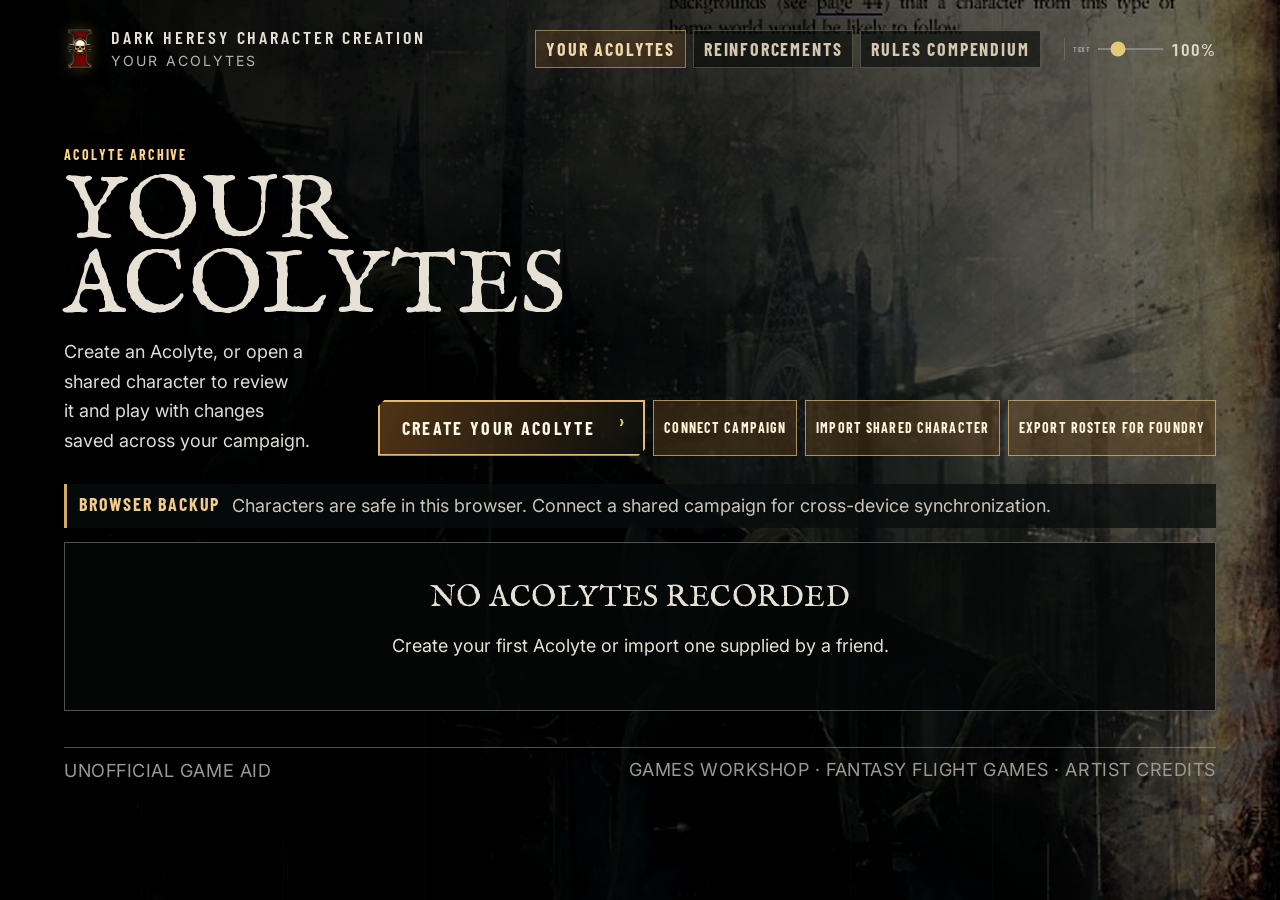
==== commit f3cfa32d: "Finish hosted player campaign sheet support" ====
--- a/hosted/index.html
+++ b/hosted/index.html
@@ -7,10 +7,10 @@
     <meta name="dh2-edition" content="hosted" />
     <meta name="description" content="A cinematic Dark Heresy 2E character creation and campaign companion." />
     <title>Acolyte Induction · Dark Heresy 2E</title>
-    <link rel="stylesheet" href="./src/styles.css?v=0.41.1" />
+    <link rel="stylesheet" href="./src/styles.css?v=0.43.0" />
   </head>
   <body>
     <div id="app"></div>
-    <script type="module" src="./src/main.js?v=0.41.1"></script>
+    <script type="module" src="./src/main.js?v=0.43.0"></script>
   </body>
 </html>
--- a/hosted/src/styles.css
+++ b/hosted/src/styles.css
@@ -432,6 +432,8 @@
 .mechanic-modifier { white-space: nowrap; }
 .controls { justify-content: space-between; gap: 24px; }
 .actions { display: flex; align-items: center; gap: 24px; }
+.live-sheet-editor-controls .actions { margin-left: auto; }
+.live-sheet-editor-controls .return-to-sheet { min-width: 190px; }
 .text-button { border: 0; padding: 12px 0; background: transparent; color: #d3cfc5; font: 700 13px "Barlow Condensed", sans-serif; letter-spacing: .16em; text-transform: uppercase; cursor: pointer; }
 .text-button:hover:not(:disabled) { color: #fff; }
 .text-button:disabled { opacity: .25; cursor: default; }
@@ -666,6 +668,10 @@
 .scene-equipment .management-content > .kicker { margin-top: 2px; }
 .scene-equipment .management-content > h1 { margin: 2px 0 5px; font-size: clamp(30px,3.4vw,50px); }
 .scene-equipment .management-content > .lede { margin: 0 0 7px; max-width: 1050px; line-height: 1.35; }
+.live-sheet-editor.management-scene .management-content > .kicker { margin-top: 0; }
+.live-sheet-editor.management-scene .management-content > h1 { margin-bottom: 8px; }
+.live-sheet-editor .management-shell { margin-top: 0; }
+.live-sheet-editor .loadout-heading { border-bottom: 1px solid var(--line); }
 .scene-equipment { padding-right: clamp(18px,3vw,48px); padding-left: clamp(18px,3vw,48px); }
 .scene-equipment .armoury-layout { height: 100%; margin-top: 0; }
 html[data-text-size="medium"] .scene-equipment .armoury-layout,
@@ -1111,9 +1117,6 @@
 .review-skill-heading input { width: 100%; min-height: 32px; border: 1px solid rgba(214,173,98,.34); padding: 6px 8px; background: rgba(4,8,8,.76); color: #eee4d2; }
 .review-skill-group-title { display: flex; justify-content: space-between; gap: 10px; margin: 10px 0 2px; color: #d6b575; font: 700 9px/1.2 "Barlow Condensed",sans-serif; letter-spacing: .08em; text-transform: uppercase; }
 .review-skill-group-title span { color: #969188; }
-.review-skill-actions { display: flex; align-items: center; justify-content: flex-end; gap: 7px; min-width: 0; }
-.review-skill-actions em { min-width: 0; }
-.review-skill-actions b { color: #9de0b6; font: 700 8px/1 "Barlow Condensed",sans-serif; letter-spacing: .08em; text-transform: uppercase; }
 .review-skill-test {
   box-sizing: border-box;
   width: 100%;
@@ -1380,9 +1383,28 @@
 }
 .review-sections .dossier-list.review-skills-list > :is(div,.review-skill-test) {
   display: grid;
-  grid-template-columns: minmax(130px,.9fr) minmax(130px,1.1fr) minmax(105px,auto);
+  grid-template-columns: minmax(0,1.05fr) minmax(0,1.2fr) minmax(90px,.95fr);
   gap: 8px;
   align-items: center;
+}
+.review-sections .dossier-list.review-skills-list > .review-skill-test {
+  grid-template-columns: minmax(0,1fr) minmax(180px,1.15fr);
+}
+.review-sections .review-skills-list .review-skill-label {
+  color: #dfece3;
+  font: 800 10px/1.25 "Inter",sans-serif;
+}
+.review-sections .review-skills-list .review-skill-test:hover .review-skill-label,
+.review-sections .review-skills-list .review-skill-test:focus-visible .review-skill-label { color: #9ee1b6; }
+.review-sections .review-skills-list .review-skill-test > span:nth-child(2) {
+  color: #aaa69d;
+  font-size: 8px;
+  font-weight: 400;
+}
+.review-sections .review-skills-list .review-skill-test > span:nth-child(2) strong {
+  color: #e5dfd4;
+  font-size: 9px;
+  font-weight: 700;
 }
 .dossier-list { display: grid; gap: 5px; }
 .dossier-list > div { display: grid; grid-template-columns: minmax(78px,.62fr) minmax(100px,1.38fr) auto; gap: 6px; align-items: start; border-bottom: 1px solid rgba(255,255,255,.075); padding: 4px 0; }
@@ -2451,7 +2473,7 @@
   inset: 0;
   background:
     linear-gradient(90deg,rgba(2,5,5,.97),rgba(2,5,5,.75) 58%,rgba(2,5,5,.48)),
-    url("../public/assets/stages/review.webp?v=0.6.1") 75% center / cover no-repeat;
+    url("../public/assets/stages/review.webp?v=0.6.2") 75% center / cover no-repeat;
   filter: saturate(.55) contrast(1.08);
 }
 .roster-scene::after {
@@ -3588,8 +3610,8 @@
 }
 .review-dossier {
   display: grid;
-  grid-template-areas: "profile" "characteristics" "calculation" "vitals" "quick" "sheet";
-  grid-template-rows: auto auto auto auto auto minmax(0,1fr);
+  grid-template-areas: "profile" "characteristics" "calculation" "vitals" "sheet";
+  grid-template-rows: auto auto auto auto minmax(0,1fr);
   min-width: 0;
   overflow-x: hidden;
   overflow-y: hidden;
@@ -4318,7 +4340,6 @@
 @media (max-width: 520px) {
   .review-skill-heading { align-items: stretch; flex-direction: column; }
   .review-skill-heading label { flex-basis: auto; }
-  .review-skill-actions { justify-content: space-between; }
   .review-summary-rail { grid-template-columns: 1fr; }
   .review-profile-heading h2 { font-size: 26px; }
   .review-meta { display: grid; grid-template-columns: repeat(2,minmax(0,1fr)); gap: 7px; }
@@ -4351,6 +4372,7 @@
   .review-tab-panel .dossier-list > div,
   .review-tab-panel .review-skills-list > :is(div,.review-skill-test),
   .review-tab-panel .inventory-list > .sheet-entry { grid-template-columns: 1fr; }
+  .review-sections .review-tab-panel .review-skills-list > .review-skill-test { grid-template-columns: 1fr; }
   .review-tab-panel .dossier-list .sheet-entry-meta { grid-column: 1; }
   .action-fate-control { align-items: stretch; flex-direction: column; }
   .action-fate-control > button { width: 100%; }
@@ -4795,3 +4817,154 @@
   .starting-equipment-options,.starting-skill-options,.starting-talent-options { grid-template-columns:1fr; }
 }
 .inventory-auto-state { color:#b9c5ad; font:12px/1.4 Arial,sans-serif; }
+
+/* Compact sheet resources and contained inventory scrolling. */
+.review-xp-card { grid-template-columns: 1fr; align-content: center; }
+.review-xp-card .review-xp-balance { display: flex; align-items: baseline; gap: 10px; }
+.review-xp-balance strong { color: #ffe09c; font: 650 28px/1 "Barlow Condensed",sans-serif; }
+.specialist-family-dropdown { min-width: 0; border-bottom: 1px solid rgba(255,255,255,.12); padding: 8px; }
+.specialist-family-dropdown summary { cursor: pointer; color: #ead7b7; }
+.specialist-family-dropdown summary small { margin-left: 10px; color: #aaa69d; }
+.specialist-family-dropdown ul { margin: 8px 0 0; padding-left: 22px; }
+.specialist-family-dropdown li { padding: 4px 0; overflow-wrap: anywhere; }
+.specialist-family-dropdown[hidden] { display: none; }
+.fate-action-checkbox { align-self: center; padding: 6px 10px; }
+#review-panel-inventory { overflow: hidden; }
+#review-panel-inventory .review-inventory-section { height: 100%; min-height: 0; box-sizing: border-box; display: flex; flex-direction: column; gap: 8px; }
+.review-inventory-section > .review-section-heading { flex: 0 0 auto; margin: 0; align-items: center; }
+.review-inventory-section .inventory-toolbar { flex: 0 0 auto; display: flex; flex-wrap: wrap; align-items: end; gap: 8px 12px; margin: 0; padding: 0 0 8px; }
+.review-inventory-section .inventory-toolbar > .action-search { flex: 1 1 190px; }
+.review-inventory-section .inventory-toolbar > .action-filter-list { flex: 0 1 auto; display: flex; flex-wrap: wrap; }
+.review-inventory-section .inventory-toolbar input { min-height: 32px; }
+#review-panel-inventory .inventory-list { flex: 1 1 0; min-height: 0; overflow-y: auto; max-height: none; overscroll-behavior: contain; scrollbar-width: thin; padding-right: 5px; align-content: start; }
+@media (max-width: 900px) {
+  #review-panel-inventory { height: 70vh; min-height: 360px; }
+}
+html[data-text-size="extra-large"] #review-panel-inventory { height: 70vh; min-height: 400px; }
+
+/* Group injury resources together; Fate uses the standard resource-card treatment. */
+.review-fatigue-card { grid-template-columns: 1fr auto; align-content: center; }
+.review-fatigue-card .status-adjust-controls { grid-column: 1 / -1; }
+.review-resource-fate {
+  grid-template-columns: minmax(0,1fr) auto;
+  grid-template-rows: auto auto auto;
+  align-content: center;
+  gap: 4px 8px;
+  border-color: rgba(225,187,118,.28);
+  background: linear-gradient(145deg,rgba(11,17,16,.93),rgba(3,7,7,.78));
+  box-shadow: inset 0 1px rgba(255,224,170,.05);
+}
+.review-resource-fate .review-vital-heading { margin: 0; align-self: center; }
+.review-resource-fate .fate-total { min-height: 0; gap: 4px; justify-content: end; }
+.review-resource-fate .fate-total > strong { color: #fff0d1; font-size: 25px; text-shadow: none; }
+.review-resource-fate .fate-total > span { display: flex; gap: 4px; }
+.review-resource-fate .fate-total small { display: none; }
+.review-resource-fate .fate-controls { grid-column: 1 / -1; grid-template-columns: auto minmax(35px,1fr) auto; gap: 4px; }
+.review-resource-fate .fate-controls input,
+.review-resource-fate .fate-controls button { min-height: 25px; padding: 2px 5px; }
+.review-resource-fate .view-fate-actions { display: block; grid-column: 1 / -1; min-height: 24px; margin: 0; padding: 3px 6px; border-color: rgba(174,163,141,.25); background: transparent; color: #cbc4b8; }
+/* Searchable tabs keep their controls outside the scrolling results. */
+#review-panel-actions, #review-panel-skills { overflow: hidden; }
+#review-panel-actions .review-actions-index,
+#review-panel-skills .review-skills-section { height: 100%; min-height: 0; box-sizing: border-box; display: flex; flex-direction: column; gap: 8px; }
+#review-panel-actions .action-index-controls { flex: 0 0 auto; display: flex; flex-wrap: wrap; align-items: center; gap: 6px 10px; margin: 0; padding: 0 0 7px; border-top: 0; }
+#review-panel-actions .action-search { flex: 1 1 200px; }
+#review-panel-actions .action-search > span { position: absolute; width: 1px; height: 1px; overflow: hidden; clip-path: inset(50%); }
+#review-panel-actions .action-search input { min-height: 30px; padding: 4px 7px; }
+#review-panel-actions .action-filter-list { flex: 1 1 560px; gap: 4px; align-items: center; }
+#review-panel-actions .action-filter-list button { min-height: 28px; padding: 4px 6px; }
+#review-panel-actions .show-unavailable { margin: 0; padding: 0; gap: 5px; }
+#review-panel-actions .action-result-count { margin: 0 0 0 auto; padding: 0; border: 0; }
+#review-panel-skills .review-skill-heading { flex: 0 0 auto; margin: 0; }
+#review-panel-actions .review-action-results,
+#review-panel-skills .review-skill-results { flex: 1 1 0; min-height: 0; min-width: 0; overflow-y: auto; overflow-x: hidden; overscroll-behavior: contain; scrollbar-width: thin; scrollbar-color: #a77a3e #090d0c; padding-right: 5px; }
+@media (max-width: 900px) {
+  #review-panel-actions, #review-panel-skills { height: 70vh; min-height: 360px; }
+}
+html[data-text-size="extra-large"] #review-panel-actions,
+html[data-text-size="extra-large"] #review-panel-skills { height: 70vh; min-height: 400px; }
+
+.review-fatigue-card { grid-template-columns: 1fr; }
+.review-fatigue-card .fatigue-total { display: flex; justify-content: center; align-items: baseline; gap: 6px; }
+.fatigue-total strong { color: #fff0d1; font: 650 30px/1 "Barlow Condensed",sans-serif; }
+.review-fatigue-card > small { text-align: center; }
+/* Short windows retain a usable results viewport below the resource rows. */
+@media (min-width: 901px) and (max-height: 850px) {
+  .scene-review .review-dossier { grid-template-rows: auto auto auto auto auto minmax(310px,1fr); overflow-y: auto; }
+}
+
+/* Item-first inspection: concise choices beside a persistent rules panel. */
+.inventory-sheet-entry[data-open-item] { cursor: pointer; }
+.inventory-sheet-entry[data-open-item]:hover { background: rgba(190,154,95,.07); }
+.inventory-sheet-entry[data-open-item]:focus-visible { outline: 2px solid #d7b475; outline-offset: -2px; }
+#sheet-detail-dialog.item-side-panel { position: fixed; inset: 12px 12px 12px auto; margin: 0; width: min(470px,calc(100vw - 24px)); max-width: none; height: calc(100vh - 24px); max-height: none; box-sizing: border-box; z-index: 1000; overflow-y: auto; background: #0a100f; border: 1px solid #776448; box-shadow: -12px 0 32px rgba(0,0,0,.6); padding: 22px; }
+.item-side-panel h2 { padding-right: 28px; }
+.item-quality-rules { margin: 14px 0; }
+.item-quality-rules h3,.item-available-actions h3 { margin: 10px 0; color: #e5ca99; }
+.item-quality-rules article { border-top: 1px solid rgba(225,187,118,.2); padding: 10px 0; }
+.item-quality-rules h4 { margin: 0 0 5px; color: #eee0c5; }
+.item-quality-rules p { margin: 0 0 6px; line-height: 1.5; }
+.item-quality-rules small,.item-quality-resolution { color: #b4ad9f; font-size: 12px; }
+.item-available-actions > div { display: flex; flex-wrap: wrap; gap: 6px; }
+.item-available-actions button { text-align: left; }
+.item-available-actions button strong,.item-available-actions button span { display: block; }
+.item-available-actions button span { margin-top: 3px; font-size: 11px; }
+.item-damage-shortcut { margin-bottom: 8px; }
+#action-dialog { margin-left: auto; margin-right: 12px; max-height: calc(100vh - 24px); }
+#action-weapon-qualities { margin: 12px 0; }
+#action-weapon-qualities summary { cursor: pointer; color: #e5ca99; }
+.review-actions-index .action-card-grid { display: flex; flex-wrap: wrap; gap: 5px; padding: 7px; }
+.review-actions-index .compact-action-row { margin: 0; padding: 5px 7px; min-height: 0; border: 0; box-shadow: none; background: transparent; }
+.review-actions-index .combat-choice-row { display: flex; align-items: center; gap: 8px; border-bottom: 1px solid rgba(225,187,118,.18); flex: 0 1 auto; }
+.review-actions-index .weapon-action-row { display: grid; grid-template-columns: minmax(130px,1fr) 65px 65px minmax(90px,auto) minmax(100px,1fr); align-items: center; gap: 10px; flex: 1 0 100%; box-sizing: border-box; border-bottom: 1px solid rgba(225,187,118,.18); }
+.action-name-control { border: 0; padding: 4px 0; background: transparent; color: #e5dfd2; cursor: pointer; text-align: left; }
+.action-name-control:hover { color: #f0cb8c; }
+.action-name-control strong,.action-name-control small,.compact-action-row button small { display: block; }
+.action-name-control small,.action-weapon-range,.action-weapon-notes { color: #b4ad9f; font-size: 12px; }
+.action-unavailable-reason { grid-column: 1 / -1; color: #b4ad9f; }
+.compact-action-row button:focus-visible { outline: 2px solid #d7b475; }
+@media (max-width: 800px) {
+  .review-actions-index .weapon-action-row { grid-template-columns: minmax(120px,1fr) auto auto; }
+  .action-weapon-range { display: none; }
+  .action-weapon-notes { grid-column: 1 / -1; }
+}
+
+.item-side-panel .sheet-detail-profile { grid-template-columns: 1fr 1fr; margin: 12px 0; }
+.item-side-panel .sheet-detail-profile > div { grid-template-columns: 1fr; gap: 3px; padding: 7px; }
+.item-side-panel #sheet-detail-summary:empty { display: none; }
+@media (min-width: 901px) and (max-height: 850px) {
+  .scene-review .review-dossier { grid-template-rows: max-content max-content max-content max-content max-content minmax(310px,1fr); }
+}
+
+/* Resources stay beside the tab workspace, above identity. */
+.review-summary-rail { overflow-y: auto; }
+.review-summary-rail > .review-status-strip { grid-area: auto; grid-template-columns: minmax(0,1fr); margin: 0; gap: 6px; }
+.review-summary-rail .review-movement-card { grid-column: auto; }
+.review-summary-rail .review-status-card { min-height: 0; padding: 7px 9px; }
+.review-summary-rail .review-resource-fate { padding: 7px 9px; }
+.review-summary-rail .review-movement-card > div { gap: 4px; }
+.review-summary-rail .review-movement-card b { padding-left: 6px; font-size: 18px; }
+.review-summary-rail .review-xp-balance { font-size: 13px; }
+html[data-text-size="extra-large"] .review-summary-rail { display: grid; }
+.item-available-actions > div { display: grid; gap: 8px; }
+.item-action-option { border-bottom: 1px solid rgba(225,187,118,.18); padding-bottom: 8px; }
+.item-action-option p { margin: 5px 0 0; font-size: 13px; line-height: 1.45; }
+.action-weapon-notes small { display: block; margin-top: 3px; }
+
+.item-removal { margin-top: 16px; padding-top: 12px; border-top: 1px solid rgba(225,187,118,.25); }
+.item-removal summary { cursor: pointer; color: #c7b9a4; }
+.item-removal p { font-size: 13px; line-height: 1.5; }
+.item-removal > div { display: flex; gap: 8px; }
+.item-removal [data-confirm-item-removal] { border-color: #ae7865; color: #f0c6b6; }
+
+#custom-item-dialog { width: min(440px,calc(100vw - 32px)); }
+#custom-item-form label { display: grid; gap: 6px; margin: 14px 0; }
+#custom-item-form input, #custom-item-form textarea { width: 100%; box-sizing: border-box; padding: 8px; color: #eee6d7; background: #080c0b; border: 1px solid #776a50; font: inherit; }
+.custom-item-buttons { display: flex; justify-content: flex-end; gap: 8px; }
+#browser-ammo-dialog form { display:grid; grid-template-columns:repeat(2,minmax(0,1fr)); gap:8px; }
+#browser-ammo-dialog form > label { min-width:0; margin:10px 0; }
+#browser-ammo-dialog form > label input { width:100%; min-height:44px; box-sizing:border-box; }
+#browser-ammo-dialog form > [role="status"],#browser-ammo-dialog form > button { grid-column:1/-1; }
+#player-save-status { font-size:13px; line-height:1.5; }
+.browser-roll-record { border-bottom:1px solid #776448; padding:10px 0; }
+.browser-roll-record > span { display:block; color:#b4ad9f; font-size:12px; }
